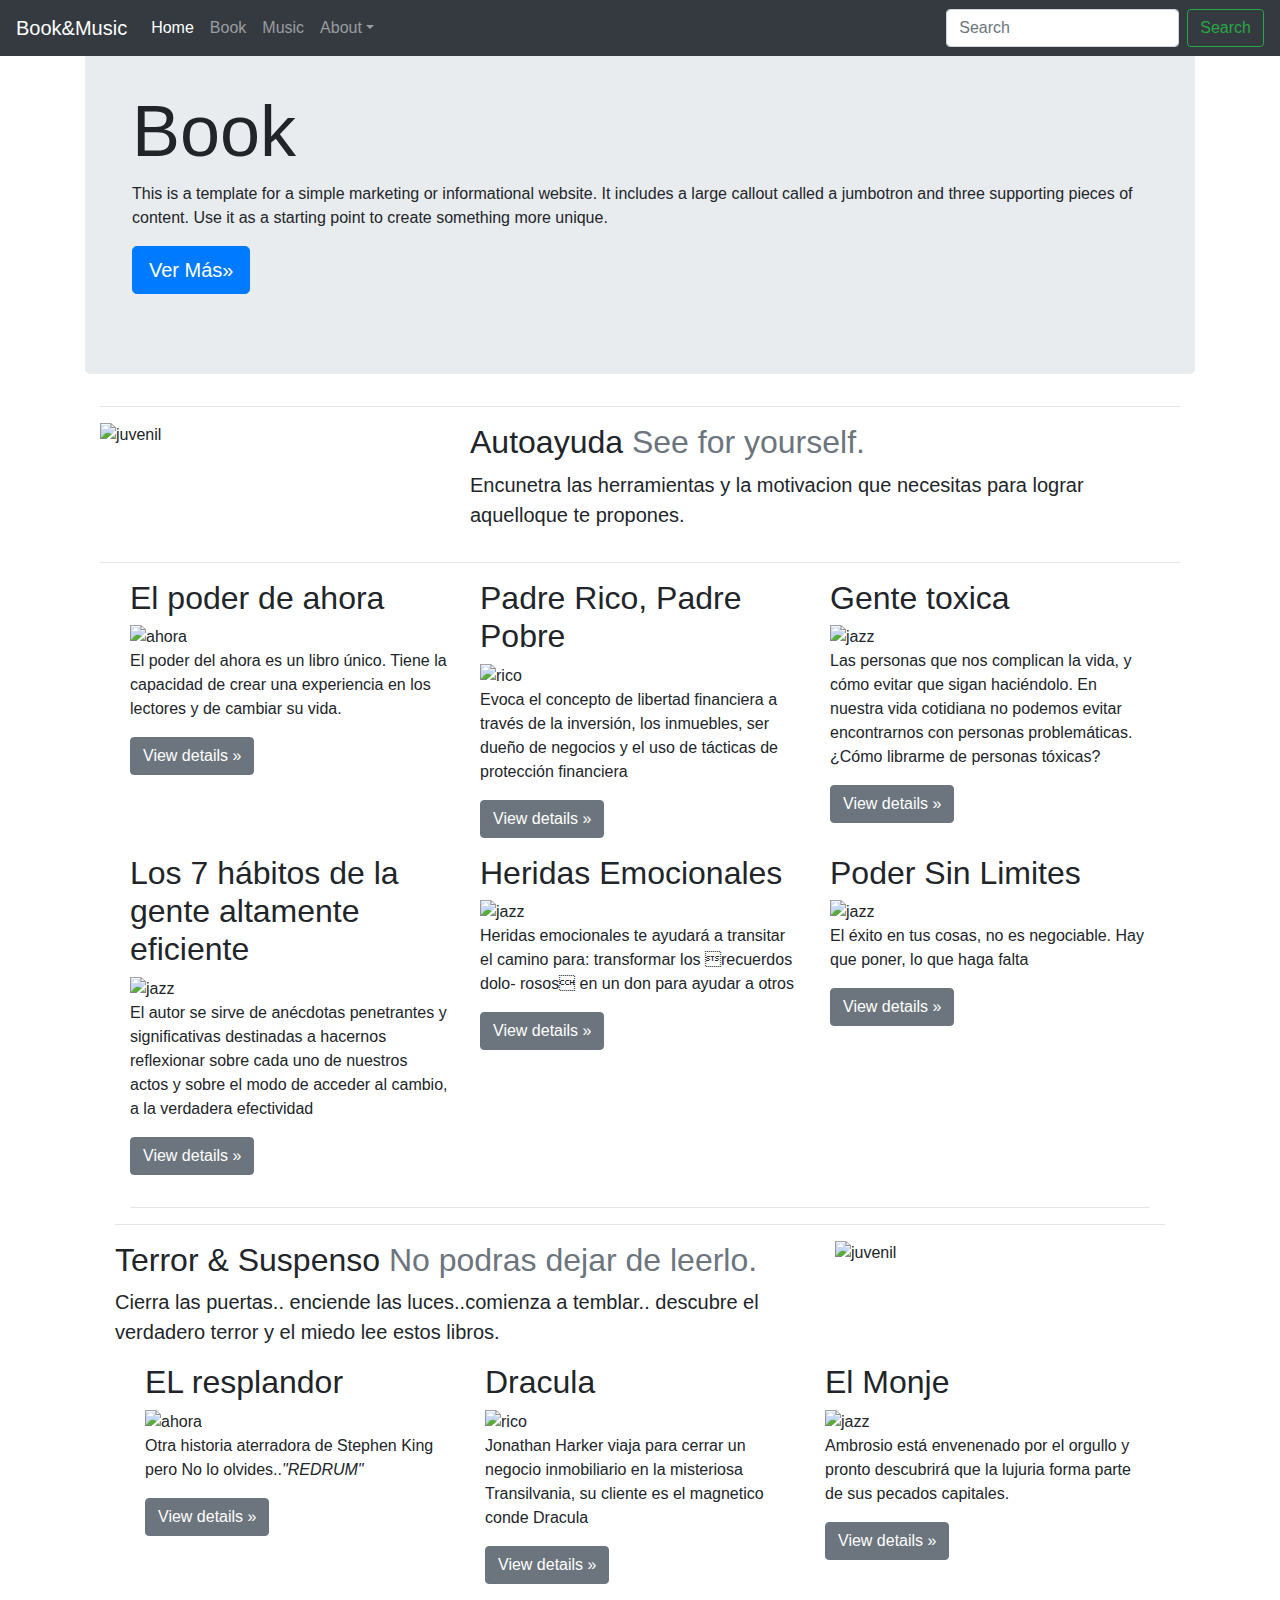
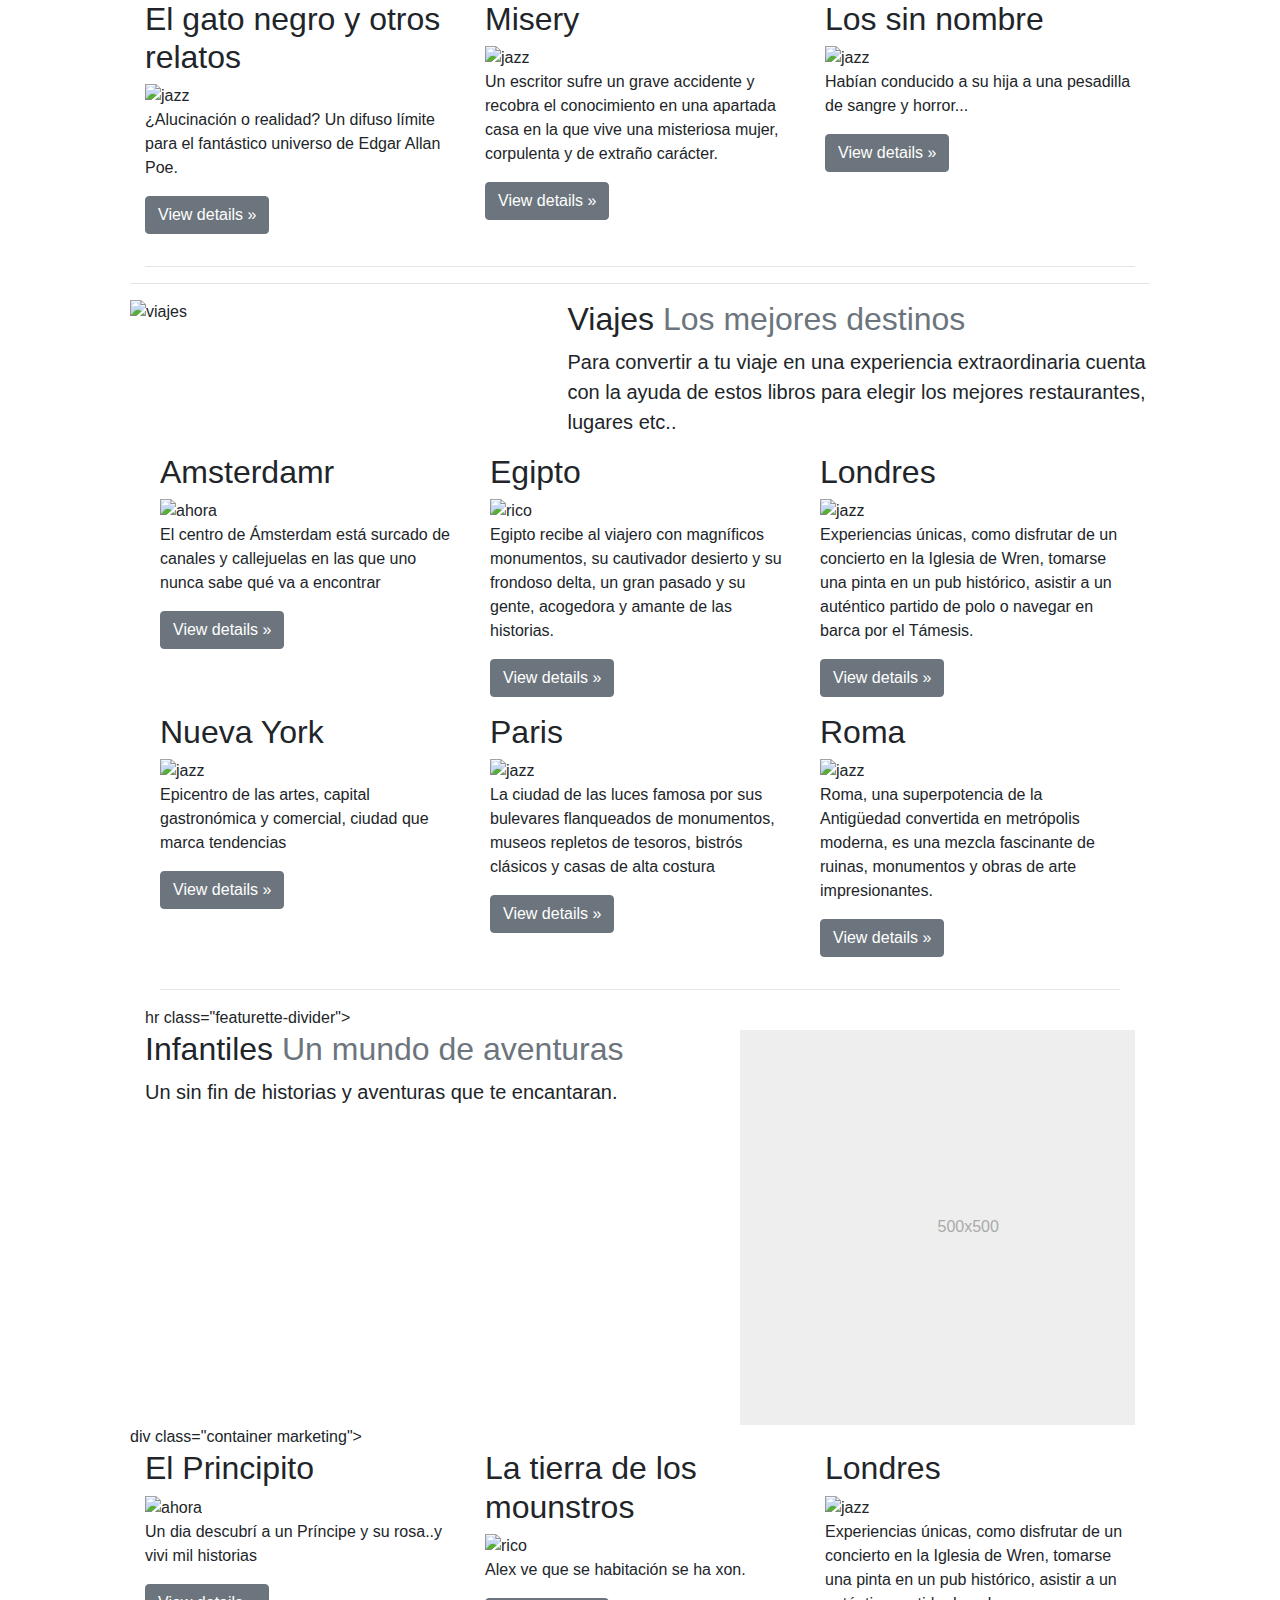
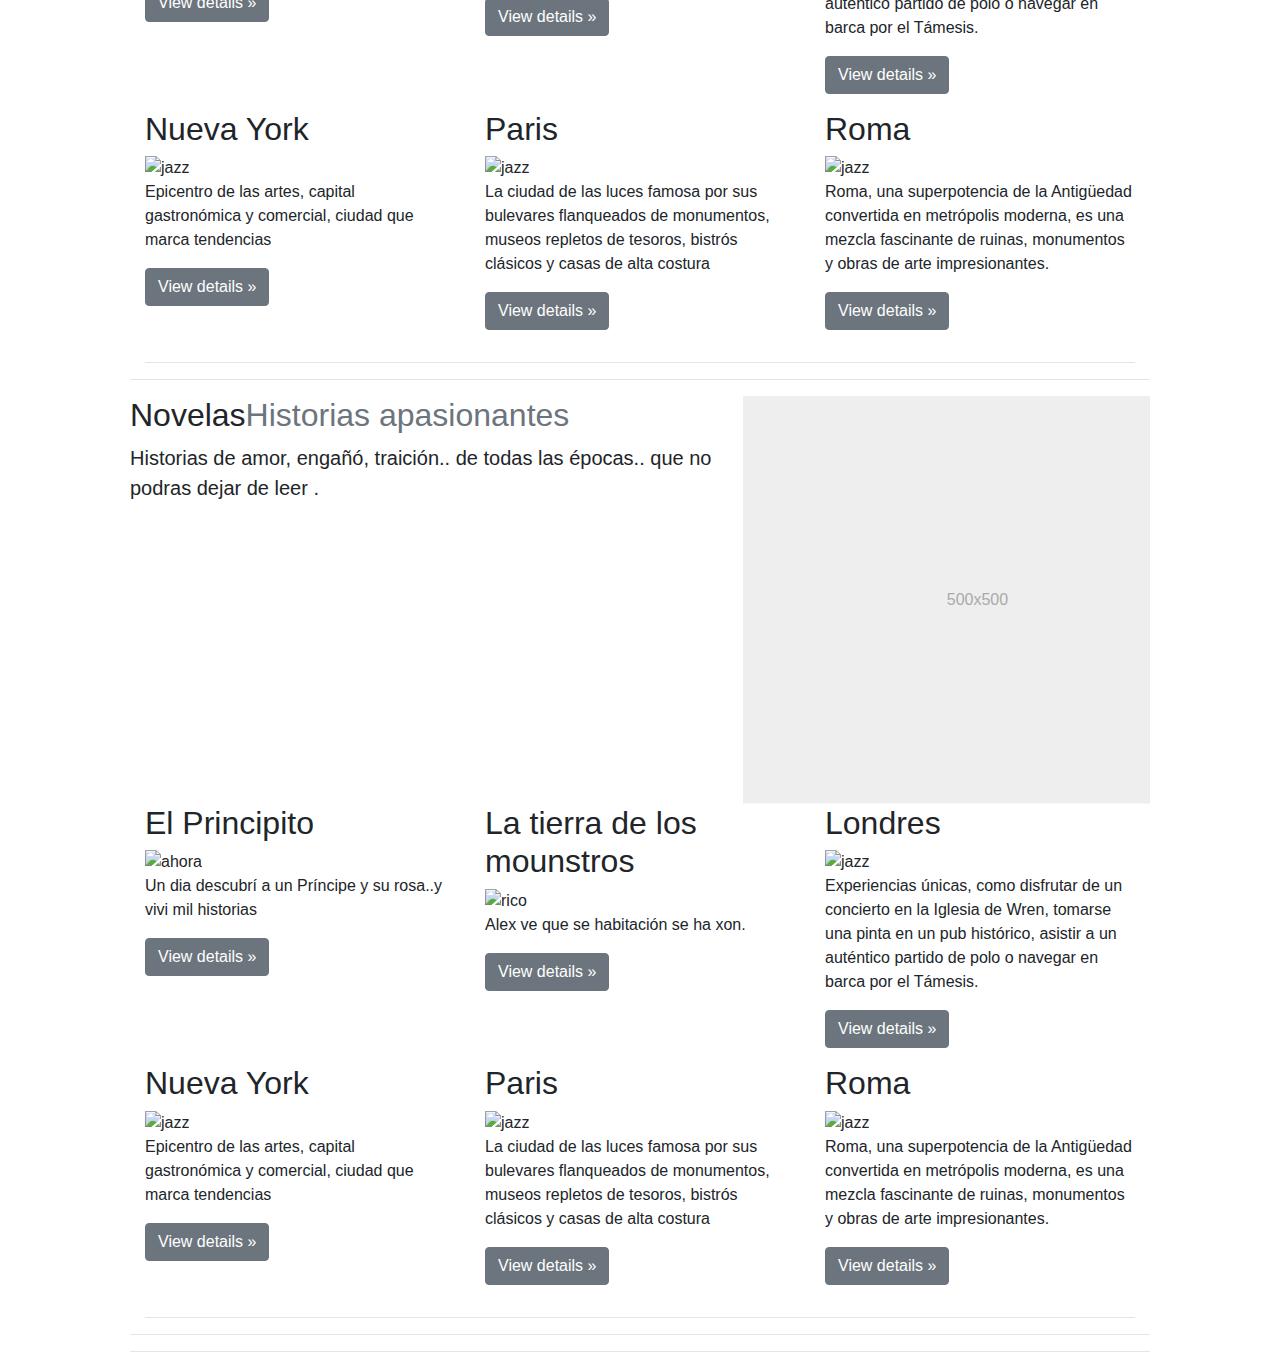
==== book.html @ 394518aa "Update book.html" ====
<<!DOCTYPE html>
<html lang="en" dir="ltr">
  <head>
    <meta charset="utf-8">

    <meta name="viewport" content="width=device-width, user-scalable=no">
    <link rel="stylesheet" href="https://stackpath.bootstrapcdn.com/bootstrap/4.3.1/css/bootstrap.min.css" integrity="sha384-ggOyR0iXCbMQv3Xipma34MD+dH/1fQ784/j6cY/iJTQUOhcWr7x9JvoRxT2MZw1T" crossorigin="anonymous">
    <script src="https://stackpath.bootstrapcdn.com/bootstrap/4.3.1/js/bootstrap.min.js" integrity="sha384-JjSmVgyd0p3pXB1rRibZUAYoIIy6OrQ6VrjIEaFf/nJGzIxFDsf4x0xIM+B07jRM" crossorigin="anonymous"></script>
    <link rel="stylesheet" href="./css/book.css">
    <title></title>
  </head>
  <body>
    <header>




            <nav class="navbar navbar-expand-md navbar-dark fixed-top bg-dark">
        <a class="navbar-brand" href="#">Book&Music</a>
        <button class="navbar-toggler" type="button" data-toggle="collapse" data-target="#navbarsExampleDefault" aria-controls="navbarsExampleDefault" aria-expanded="false" aria-label="Toggle navigation">
          <span class="navbar-toggler-icon"></span>
        </button>

              <div class="collapse navbar-collapse" id="navbarsExampleDefault">
                <ul class="navbar-nav mr-auto">
                  <li class="nav-item active">
                    <a class="nav-link" href="#">Home <span class="sr-only">(current)</span></a>
                  </li>
                  <li class="nav-item">
                    <a class="nav-link" href="book.html">Book</a>
                  </li>
                  <li class="nav-item">
                    <a class="nav-link " href="music.html">Music</a>
                  </li>
                  <li class="nav-item dropdown">
                    <a class="nav-link dropdown-toggle" href="#" id="dropdown01" data-toggle="dropdown" aria-haspopup="true" aria-expanded="false">About</a>
                    <div class="dropdown-menu" aria-labelledby="dropdown01">
                      <a class="dropdown-item" href="#">Contacto</a>
                      <a class="dropdown-item" href="#">Preguntas Fecuentes</a>
                      <a class="dropdown-item" href="#">Something else here</a>
                    </div>
                  </li>
                </ul>
                <form class="form-inline my-2 my-lg-0">
                  <input class="form-control mr-sm-2" type="text" placeholder="Search" aria-label="Search">
                  <button class="btn btn-outline-success my-2 my-sm-0" type="submit">Search</button>
                </form>
              </div>
      </nav>

    </header>
    <div class="container marketing">
      <div class="jumbotron">
        <div class="container">
          <h1 class="display-3">Book</h1>
          <p>This is a template for a simple marketing or informational website. It includes a large callout called a jumbotron and three supporting pieces of content. Use it as a starting point to create something more unique.</p>
          <p><a class="btn btn-primary btn-lg" href="#" role="button">Ver Más»</a></p>
        </div>
      </div>
    <div class="container">


    <hr class="featurette-divider">

    <div class="row featurette">
      <div class="col-md-8 order-md-2">
        <h2 class="featurette-heading">Autoayuda <span class="text-muted">See for yourself.</span></h2>
        <p class="lead">Encunetra las herramientas y la motivacion que necesitas para lograr aquelloque te propones.</p>
      </div>
      <div class="col-md-4 order-md-1">
        <img class="categorias"src="./imagenes/categorias/fondojuvenil1.jpg" alt="juvenil">
      </div>
    </div>


    <hr class="featurette-divider">

  <div class="container marketing">

    <div class="container">
        <!--  row of columns -->
        <div class="row">
          <div class="col-xs-12 col-sm-6 col-md-4">
            <h2>El poder de ahora</h2>
            <img class="circulo" src="./imagenes/autoayuda/ahora.jpg" alt="ahora">
            <p>El poder del ahora es un libro único. Tiene la capacidad de crear una experiencia en los lectores y de cambiar su vida.</p>
            <p><a class="btn btn-secondary" href="#" role="button">View details »</a></p>
          </div>


          <div class="col-xs-12 col-sm-6 col-md-4">
            <h2>Padre Rico, Padre Pobre</h2>
            <img class="circulo" src="./imagenes/autoayuda/rico.jpg" alt="rico">
              <p>Evoca el concepto de libertad financiera a través de la inversión, los inmuebles, ser dueño de negocios y el uso de tácticas de protección financiera</p>

            <p><a class="btn btn-secondary" href="#" role="button">View details »</a></p>
          </div>


          <div class="col-xs-12 col-sm-6 col-md-4">
            <h2>Gente toxica</h2>
            <img class="circulo" src="./imagenes/autoayuda/toxico.png" alt="jazz">
                  <p>Las personas que nos complican la vida, y cómo evitar que sigan haciéndolo.  En nuestra vida cotidiana no podemos evitar encontrarnos con personas problemáticas.¿Cómo librarme de personas tóxicas?</p>
                    <p><a class="btn btn-secondary" href="#" role="button">View details »</a></p>
          </div>
          <div class="col-xs-12 col-sm-6 col-md-4">
                <h2>Los 7 hábitos de la gente altamente eficiente</h2>
                <img class="circulo" src="./imagenes/autoayuda/siete.jpg" alt="jazz">
                <p>El autor se sirve de anécdotas penetrantes y significativas destinadas a hacernos reflexionar sobre cada uno de nuestros actos y sobre el modo de acceder al cambio, a la verdadera efectividad </p>
                <p><a class="btn btn-secondary" href="#" role="button">View details »</a></p>
          </div>

          <div class="col-xs-12 col-sm-6 col-md-4">
              <h2>Heridas Emocionales</h2>
              <img class="circulo" src="./imagenes/autoayuda/heridas.jpg" alt="jazz">

              <p>Heridas emocionales te ayudará a transitar el camino para: transformar los recuerdos dolo- rosos en un don para ayudar a otros</p>
                <p><a class="btn btn-secondary" href="#" role="button">View details »</a></p>
          </div>
          <div class="col-xs-12 col-sm-6 col-md-4">
              <h2>Poder Sin Limites</h2>
              <img class="circulo" src="./imagenes/autoayuda/limites.jpg" alt="jazz">
              <p>El éxito en tus cosas, no es negociable. Hay que poner, lo que haga falta</p>
              <p><a class="btn btn-secondary" href="#" role="button">View details »</a></p>
          </div>


        </div>

        <hr>

      </div>

      <!-- START THE FEATURETTES -->

      <hr class="featurette-divider">

      <div class="row featurette">
        <div class="col-md-8" >
          <h2 class="featurette-heading">Terror & Suspenso <span class="text-muted">No podras dejar de leerlo.</span></h2>
          <p class="lead">Cierra las puertas.. enciende las luces..comienza a temblar.. descubre el verdadero terror y el miedo lee estos libros.</p>
        </div>
        <div class="col-md-4 ">
          <img class="categorias"src="./imagenes/categorias/fondosuspenso.jpg" alt="juvenil">
        </div>
      </div>
      <div class="container marketing">

        <div class="container">
            <!--  row of columns -->
            <div class="row">
              <div class="col-xs-12 col-sm-6 col-md-4">
                <h2>EL resplandor</h2>
                <img class="circulo" src="./imagenes/terror/resplandor.jpg" alt="ahora">
                <p>Otra historia aterradora de Stephen King pero No lo olvides..<i>"REDRUM"</i></p>
                <p><a class="btn btn-secondary" href="#" role="button">View details »</a></p>
              </div>


              <div class="col-xs-12 col-sm-6 col-md-4">
                <h2>Dracula</h2>
                <img class="circulo" src="./imagenes/terror/dracula.jpg" alt="rico">
                <p>Jonathan Harker viaja para cerrar un negocio inmobiliario en la misteriosa Transilvania, su cliente es el magnetico conde Dracula</p>
                <p><a class="btn btn-secondary" href="#" role="button">View details »</a></p>
              </div>


              <div class="col-xs-12 col-sm-6 col-md-4">
                <h2>El Monje</h2>
                <img class="circulo" src="./imagenes/terror/monje.jpg" alt="jazz">
                      <p>Ambrosio está envenenado por el orgullo y pronto descubrirá que la lujuria forma parte de sus pecados capitales. </p>
                        <p><a class="btn btn-secondary" href="#" role="button">View details »</a></p>
              </div>
              <div class="col-xs-12 col-sm-6 col-md-4">
                    <h2>El gato negro y otros relatos</h2>
                    <img class="circulo" src="./imagenes/terror/gato.jpg" alt="jazz">
                    <p>¿Alucinación o realidad? Un difuso límite para el fantástico universo de Edgar Allan Poe.</p>
                    <p><a class="btn btn-secondary" href="#" role="button">View details »</a></p>
              </div>

              <div class="col-xs-12 col-sm-6 col-md-4">
                  <h2>Misery</h2>
                  <img class="circulo" src="./imagenes/terror/misery.jpg" alt="jazz">

                  <p>Un escritor sufre un grave accidente y recobra el conocimiento en una apartada casa en la que vive una misteriosa mujer, corpulenta y de extraño carácter. </p>
                  <p><a class="btn btn-secondary" href="#" role="button">View details »</a></p>
              </div>


              <div class="col-xs-12 col-sm-6 col-md-4">
                  <h2>Los sin nombre</h2>
                  <img class="circulo" src="./imagenes/terror/nombre.jpg" alt="jazz">
                  <p>Habían conducido a su hija a una pesadilla de sangre y horror... </p>
                  <p><a class="btn btn-secondary" href="#" role="button">View details »</a></p>
              </div>


            </div>

            <hr>

          </div>

      <hr class="featurette-divider">

      <div class="row featurette">
        <div class="col-md-7 order-md-2">
          <h2 class="featurette-heading">Viajes <span class="text-muted">Los mejores destinos</span></h2>
          <p class="lead">Para convertir a tu viaje en una experiencia extraordinaria cuenta con la ayuda de estos libros para elegir los mejores restaurantes, lugares etc..</p>
        </div>
            <div class="col-md-5 order-md-1">
                <img class="categorias"src="./imagenes/categorias/fondoviajes.jpg" alt="viajes">
            </div>
      </div>
      <div class="container marketing">

        <div class="container">
            <!--  row of columns -->
            <div class="row">
              <div class="col-xs-12 col-sm-6 col-md-4">
                <h2>Amsterdamr</h2>
                <img class="circulo" src="./imagenes/viajes/amsterdam.jpg" alt="ahora">
                <p>El centro de Ámsterdam está surcado de canales y callejuelas en las que uno nunca sabe qué va a encontrar</p>
                <p><a class="btn btn-secondary" href="#" role="button">View details »</a></p>
              </div>


              <div class="col-xs-12 col-sm-6 col-md-4">
                <h2>Egipto</h2>
                <img class="circulo" src="./imagenes/viajes/egipto.jpg" alt="rico">
                <p>Egipto recibe al viajero con magníficos monumentos, su cautivador desierto y su frondoso delta, un gran pasado y su gente, acogedora y amante de las historias.</p>
                <p><a class="btn btn-secondary" href="#" role="button">View details »</a></p>
              </div>


              <div class="col-xs-12 col-sm-6 col-md-4">
                <h2>Londres</h2>
                <img class="circulo" src="./imagenes/viajes/londres.jpg" alt="jazz">
                      <p>Experiencias únicas, como disfrutar de un concierto en la Iglesia de Wren, tomarse una pinta en un pub histórico, asistir a un auténtico partido de polo o navegar en barca por el Támesis.</p>
                      <p><a class="btn btn-secondary" href="#" role="button">View details »</a></p>
              </div>
              <div class="col-xs-12 col-sm-6 col-md-4">
                    <h2>Nueva York</h2>
                    <img class="circulo" src="./imagenes/viajes/nueva.jpg" alt="jazz">
                    <p>Epicentro de las artes, capital gastronómica y comercial, ciudad que marca tendencias</p>
                    <p><a class="btn btn-secondary" href="#" role="button">View details »</a></p>
              </div>

              <div class="col-xs-12 col-sm-6 col-md-4">
                  <h2>Paris</h2>
                  <img class="circulo" src="./imagenes/viajes/paris.jpg" alt="jazz">

                  <p>La ciudad de las luces famosa por sus bulevares flanqueados de monumentos, museos repletos de tesoros, bistrós clásicos y casas de alta costura</p>
                  <p><a class="btn btn-secondary" href="#" role="button">View details »</a></p>
              </div>


              <div class="col-xs-12 col-sm-6 col-md-4">
                  <h2>Roma</h2>
                  <img class="circulo" src="./imagenes/viajes/roma.jpg" alt="jazz">
                  <p>Roma, una superpotencia de la Antigüedad convertida en metrópolis moderna, es una mezcla fascinante de ruinas, monumentos y obras de arte impresionantes.</p>
                  <p><a class="btn btn-secondary" href="#" role="button">View details »</a></p>
              </div>


            </div>

            <hr>

          </div>
      hr class="featurette-divider">

      <div< class="row featurette">
        <div class="col-md-7">
          <h2 class="featurette-heading">Infantiles <span class="text-muted">Un mundo de aventuras</span></h2>
          <p class="lead">Un sin fin de historias y aventuras que te encantaran.</p>
        </div>
        <div class="col-md-5">
          <svg class="bd-placeholder-img bd-placeholder-img-lg featurette-image img-fluid mx-auto" width="500" height="500" xmlns="http://www.w3.org/2000/svg" preserveAspectRatio="xMidYMid slice" focusable="false" role="img" aria-label="Placeholder: 500x500"><title>Placeholder</title><rect width="100%" height="100%" fill="#eee"></rect><text x="50%" y="50%" fill="#aaa" dy=".3em">500x500</text></svg>
        </div>
      </div>

div class="container marketing">

        <div class="container">
            <!--  row of columns -->
            <div class="row">
              <div class="col-xs-12 col-sm-6 col-md-4">
                <h2>El Principito</h2>
                <img class="circulo" src="./imagenes/infantil/principito.jpg" alt="ahora">
                <p>Un dia descubrí a un Príncipe y su rosa..y vivi mil historias</p>
                <p><a class="btn btn-secondary" href="#" role="button">View details »</a></p>
              </div>


              <div class="col-xs-12 col-sm-6 col-md-4">
                <h2>La tierra de los mounstros</h2>
                <img class="circulo" src="./imagenes/infantil/mounstros.jpg" alt="rico">
                <p>Alex ve que se habitación se ha xon.</p>
                <p><a class="btn btn-secondary" href="#" role="button">View details »</a></p>
              </div>


              <div class="col-xs-12 col-sm-6 col-md-4">
                <h2>Londres</h2>
                <img class="circulo" src="./imagenes/viajes/londres.jpg" alt="jazz">
                      <p>Experiencias únicas, como disfrutar de un concierto en la Iglesia de Wren, tomarse una pinta en un pub histórico, asistir a un auténtico partido de polo o navegar en barca por el Támesis.</p>
                      <p><a class="btn btn-secondary" href="#" role="button">View details »</a></p>
              </div>
              <div class="col-xs-12 col-sm-6 col-md-4">
                    <h2>Nueva York</h2>
                    <img class="circulo" src="./imagenes/viajes/nueva.jpg" alt="jazz">
                    <p>Epicentro de las artes, capital gastronómica y comercial, ciudad que marca tendencias</p>
                    <p><a class="btn btn-secondary" href="#" role="button">View details »</a></p>
              </div>

              <div class="col-xs-12 col-sm-6 col-md-4">
                  <h2>Paris</h2>
                  <img class="circulo" src="./imagenes/viajes/paris.jpg" alt="jazz">

                  <p>La ciudad de las luces famosa por sus bulevares flanqueados de monumentos, museos repletos de tesoros, bistrós clásicos y casas de alta costura</p>
                  <p><a class="btn btn-secondary" href="#" role="button">View details »</a></p>
              </div>


              <div class="col-xs-12 col-sm-6 col-md-4">
                  <h2>Roma</h2>
                  <img class="circulo" src="./imagenes/viajes/roma.jpg" alt="jazz">
                  <p>Roma, una superpotencia de la Antigüedad convertida en metrópolis moderna, es una mezcla fascinante de ruinas, monumentos y obras de arte impresionantes.</p>
                  <p><a class="btn btn-secondary" href="#" role="button">View details »</a></p>
              </div>


            </div>

            <hr>

          </div>
<hr class="featurette-divider">

      <div< class="row featurette">
        <div class="col-md-7">
          <h2 class="featurette-heading">Novelas<span class="text-muted">Historias apasionantes</span></h2>
          <p class="lead">Historias de amor, engañó, traición.. de todas las épocas..  que no podras dejar de leer .</p>
        </div>
        <div class="col-md-5">
          <svg class="bd-placeholder-img bd-placeholder-img-lg featurette-image img-fluid mx-auto" width="500" height="500" xmlns="http://www.w3.org/2000/svg" preserveAspectRatio="xMidYMid slice" focusable="false" role="img" aria-label="Placeholder: 500x500"><title>Placeholder</title><rect width="100%" height="100%" fill="#eee"></rect><text x="50%" y="50%" fill="#aaa" dy=".3em">500x500</text></svg>
        </div>
      </div>

<div class="container marketing">

        <div class="container">
            <!--  row of columns -->
            <div class="row">
              <div class="col-xs-12 col-sm-6 col-md-4">
                <h2>El Principito</h2>
                <img class="circulo" src="./imagenes/infantil/principito.jpg" alt="ahora">
                <p>Un dia descubrí a un Príncipe y su rosa..y vivi mil historias</p>
                <p><a class="btn btn-secondary" href="#" role="button">View details »</a></p>
              </div>


              <div class="col-xs-12 col-sm-6 col-md-4">
                <h2>La tierra de los mounstros</h2>
                <img class="circulo" src="./imagenes/infantil/mounstros.jpg" alt="rico">
                <p>Alex ve que se habitación se ha xon.</p>
                <p><a class="btn btn-secondary" href="#" role="button">View details »</a></p>
              </div>


              <div class="col-xs-12 col-sm-6 col-md-4">
                <h2>Londres</h2>
                <img class="circulo" src="./imagenes/viajes/londres.jpg" alt="jazz">
                      <p>Experiencias únicas, como disfrutar de un concierto en la Iglesia de Wren, tomarse una pinta en un pub histórico, asistir a un auténtico partido de polo o navegar en barca por el Támesis.</p>
                      <p><a class="btn btn-secondary" href="#" role="button">View details »</a></p>
              </div>
              <div class="col-xs-12 col-sm-6 col-md-4">
                    <h2>Nueva York</h2>
                    <img class="circulo" src="./imagenes/viajes/nueva.jpg" alt="jazz">
                    <p>Epicentro de las artes, capital gastronómica y comercial, ciudad que marca tendencias</p>
                    <p><a class="btn btn-secondary" href="#" role="button">View details »</a></p>
              </div>

              <div class="col-xs-12 col-sm-6 col-md-4">
                  <h2>Paris</h2>
                  <img class="circulo" src="./imagenes/viajes/paris.jpg" alt="jazz">

                  <p>La ciudad de las luces famosa por sus bulevares flanqueados de monumentos, museos repletos de tesoros, bistrós clásicos y casas de alta costura</p>
                  <p><a class="btn btn-secondary" href="#" role="button">View details »</a></p>
              </div>


              <div class="col-xs-12 col-sm-6 col-md-4">
                  <h2>Roma</h2>
                  <img class="circulo" src="./imagenes/viajes/roma.jpg" alt="jazz">
                  <p>Roma, una superpotencia de la Antigüedad convertida en metrópolis moderna, es una mezcla fascinante de ruinas, monumentos y obras de arte impresionantes.</p>
                  <p><a class="btn btn-secondary" href="#" role="button">View details »</a></p>
              </div>


            </div>

            <hr>

          </div>
      <hr class="featurette-divider">

      <hr class="featurette-divider">

      <!-- /END THE FEATURETTES -->

    </div>
    <script src="https://code.jquery.com/jquery-3.3.1.slim.min.js" integrity="sha384-q8i/X+965DzO0rT7abK41JStQIAqVgRVzpbzo5smXKp4YfRvH+8abtTE1Pi6jizo" crossorigin="anonymous"></script>
    <script src="https://cdnjs.cloudflare.com/ajax/libs/popper.js/1.14.7/umd/popper.min.js" integrity="sha384-UO2eT0CpHqdSJQ6hJty5KVphtPhzWj9WO1clHTMGa3JDZwrnQq4sF86dIHNDz0W1" crossorigin="anonymous"></script>
  </body>
</html>
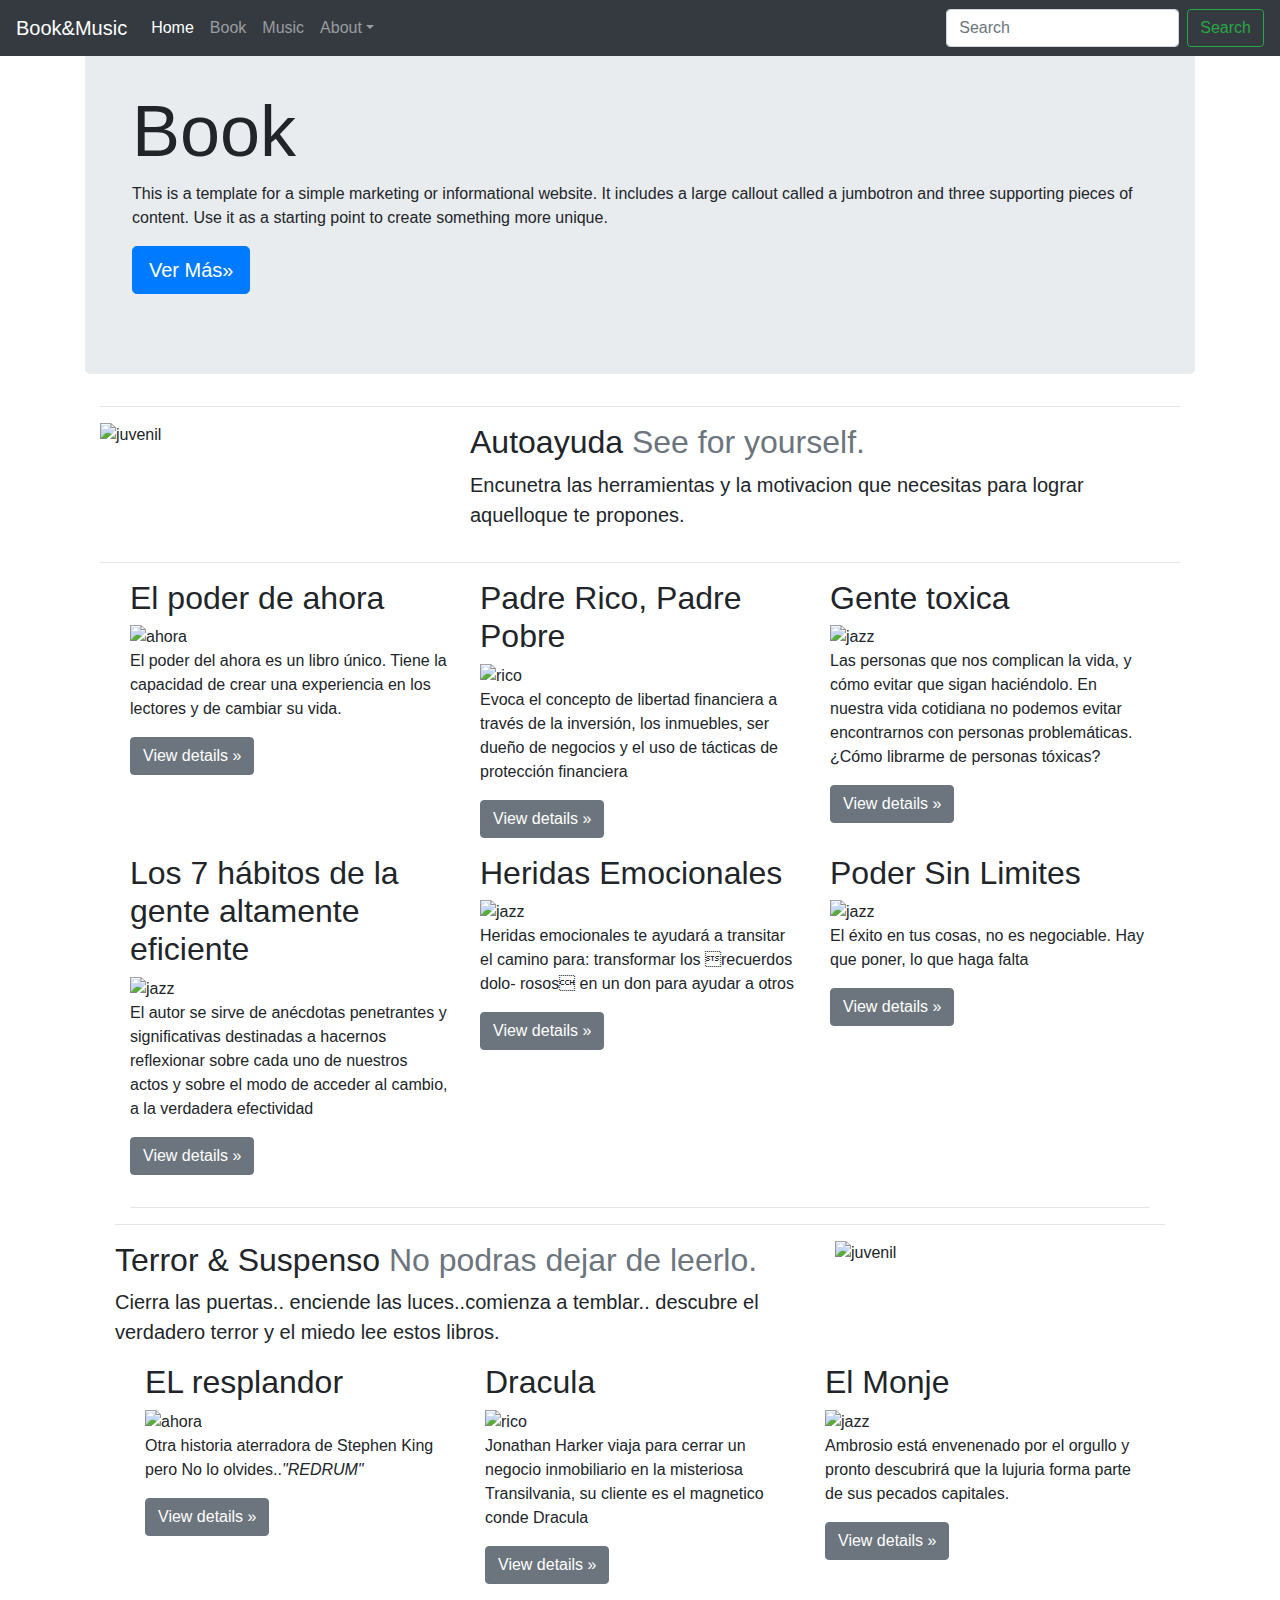
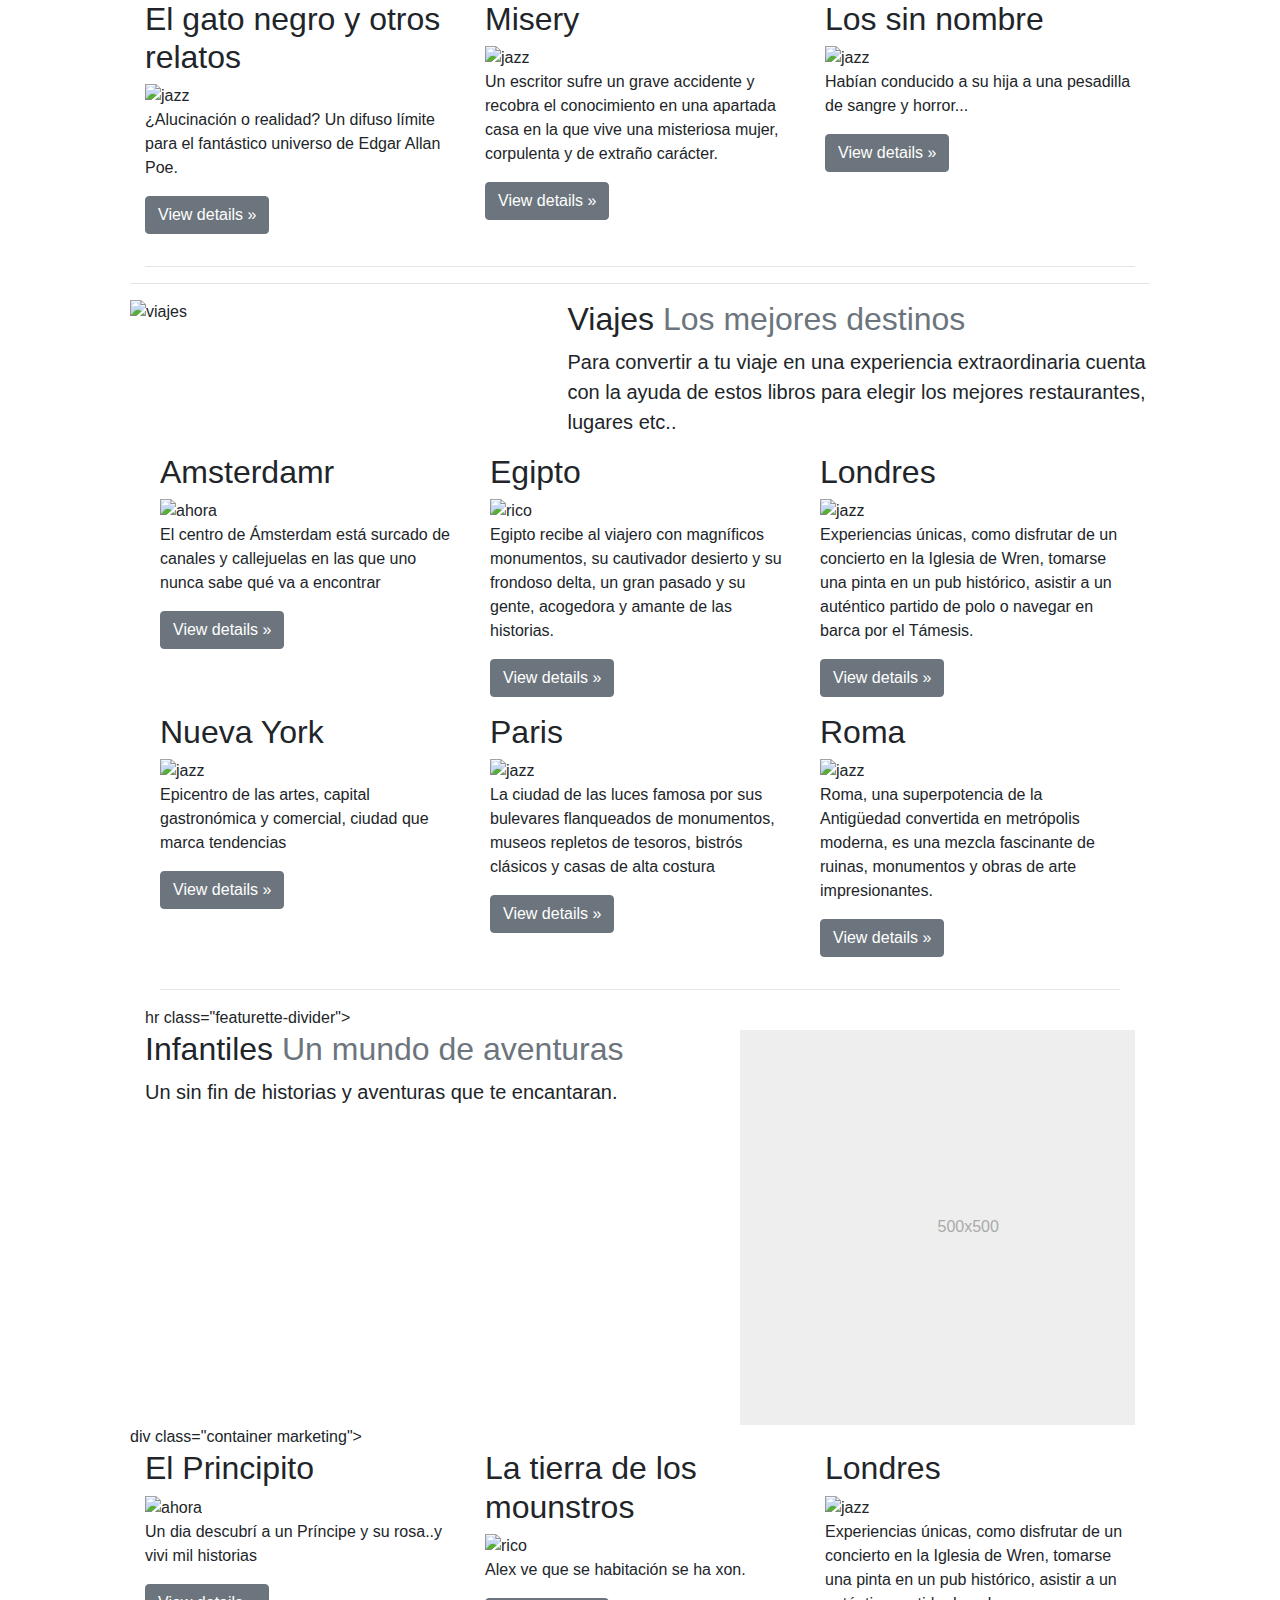
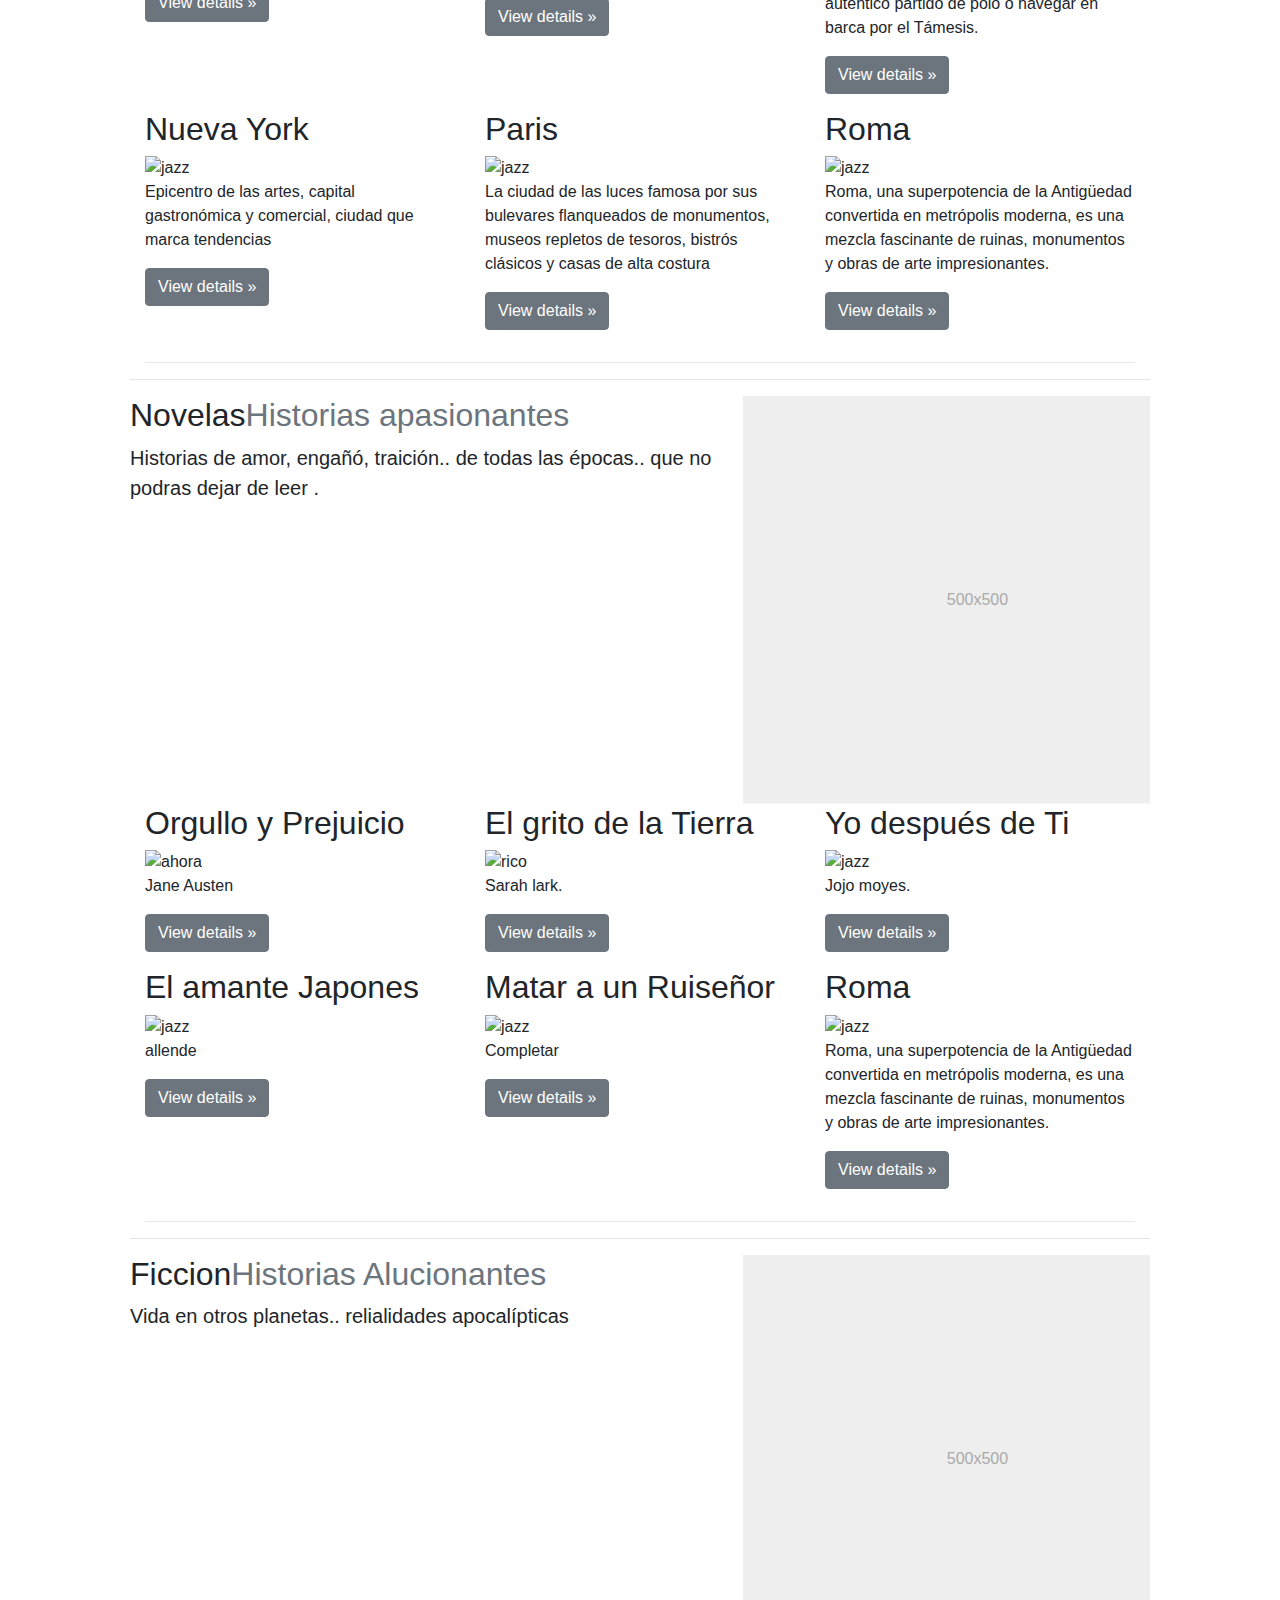
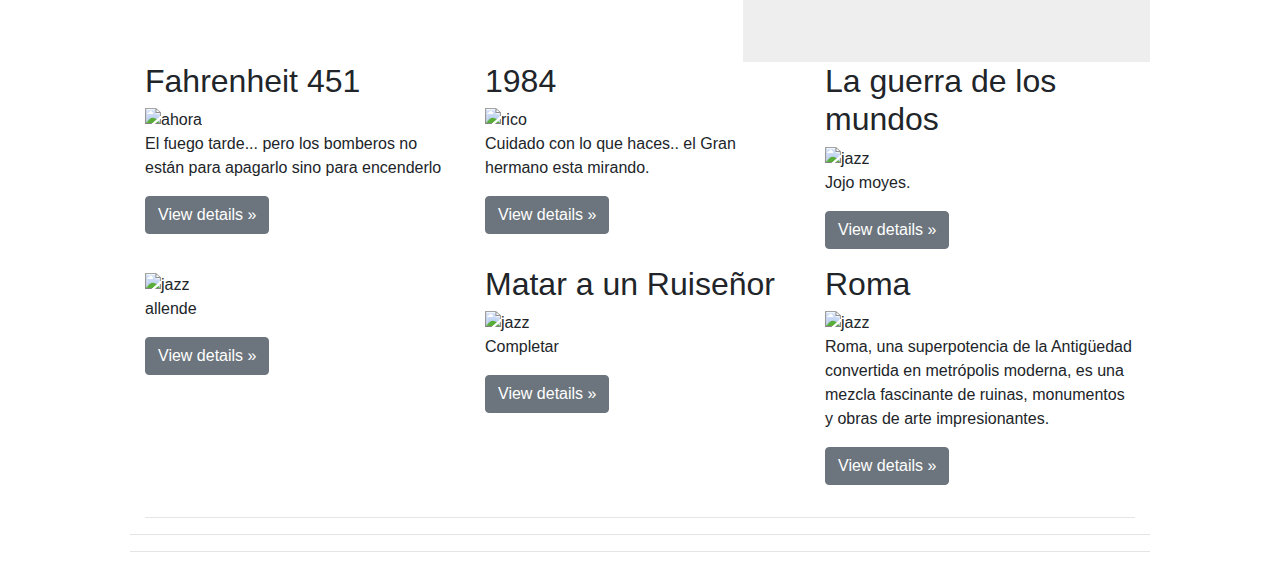
==== commit e7eb76cc: "Update book.html" ====
--- a/book.html
+++ b/book.html
@@ -354,39 +354,39 @@
             <!--  row of columns -->
             <div class="row">
               <div class="col-xs-12 col-sm-6 col-md-4">
-                <h2>El Principito</h2>
-                <img class="circulo" src="./imagenes/infantil/principito.jpg" alt="ahora">
-                <p>Un dia descubrí a un Príncipe y su rosa..y vivi mil historias</p>
-                <p><a class="btn btn-secondary" href="#" role="button">View details »</a></p>
-              </div>
-
-
-              <div class="col-xs-12 col-sm-6 col-md-4">
-                <h2>La tierra de los mounstros</h2>
-                <img class="circulo" src="./imagenes/infantil/mounstros.jpg" alt="rico">
-                <p>Alex ve que se habitación se ha xon.</p>
-                <p><a class="btn btn-secondary" href="#" role="button">View details »</a></p>
-              </div>
-
-
-              <div class="col-xs-12 col-sm-6 col-md-4">
-                <h2>Londres</h2>
-                <img class="circulo" src="./imagenes/viajes/londres.jpg" alt="jazz">
-                      <p>Experiencias únicas, como disfrutar de un concierto en la Iglesia de Wren, tomarse una pinta en un pub histórico, asistir a un auténtico partido de polo o navegar en barca por el Támesis.</p>
+                <h2>Orgullo y Prejuicio </h2>
+                <img class="circulo" src="./imagenes/novelas/orgullo .jpg" alt="ahora">
+                <p> Jane Austen</p>
+                <p><a class="btn btn-secondary" href="#" role="button">View details »</a></p>
+              </div>
+
+
+              <div class="col-xs-12 col-sm-6 col-md-4">
+                <h2> El grito de la Tierra</h2>
+                <img class="circulo" src="./imagenes/novelas/grito.jpg" alt="rico">
+                <p>Sarah lark.</p>
+                <p><a class="btn btn-secondary" href="#" role="button">View details »</a></p>
+              </div>
+
+
+              <div class="col-xs-12 col-sm-6 col-md-4">
+                <h2>Yo después de Ti </h2>
+                <img class="circulo" src="./imagenes/novelas/londres.jpg" alt="jazz">
+                      <p> Jojo moyes.</p>
                       <p><a class="btn btn-secondary" href="#" role="button">View details »</a></p>
               </div>
               <div class="col-xs-12 col-sm-6 col-md-4">
-                    <h2>Nueva York</h2>
-                    <img class="circulo" src="./imagenes/viajes/nueva.jpg" alt="jazz">
-                    <p>Epicentro de las artes, capital gastronómica y comercial, ciudad que marca tendencias</p>
-                    <p><a class="btn btn-secondary" href="#" role="button">View details »</a></p>
-              </div>
-
-              <div class="col-xs-12 col-sm-6 col-md-4">
-                  <h2>Paris</h2>
-                  <img class="circulo" src="./imagenes/viajes/paris.jpg" alt="jazz">
-
-                  <p>La ciudad de las luces famosa por sus bulevares flanqueados de monumentos, museos repletos de tesoros, bistrós clásicos y casas de alta costura</p>
+                    <h2>El amante Japones</h2>
+                    <img class="circulo" src="./imagenes/novelas/amante.jpg" alt="jazz">
+                    <p>allende</p>
+                    <p><a class="btn btn-secondary" href="#" role="button">View details »</a></p>
+              </div>
+
+              <div class="col-xs-12 col-sm-6 col-md-4">
+                  <h2>Matar a un Ruiseñor</h2>
+                  <img class="circulo" src="./imagenes/novelas/matar.jpg" alt="jazz">
+
+                  <p>Completar </p>
                   <p><a class="btn btn-secondary" href="#" role="button">View details »</a></p>
               </div>
 
@@ -404,6 +404,77 @@
             <hr>
 
           </div>
+
+<hr class="featurette-divider">
+
+      <div< class="row featurette">
+        <div class="col-md-7">
+          <h2 class="featurette-heading">Ficcion<span class="text-muted">Historias Alucionantes</span></h2>
+          <p class="lead"> Vida en otros planetas.. relialidades apocalípticas </p>
+        </div>
+        <div class="col-md-5">
+          <svg class="bd-placeholder-img bd-placeholder-img-lg featurette-image img-fluid mx-auto" width="500" height="500" xmlns="http://www.w3.org/2000/svg" preserveAspectRatio="xMidYMid slice" focusable="false" role="img" aria-label="Placeholder: 500x500"><title>Placeholder</title><rect width="100%" height="100%" fill="#eee"></rect><text x="50%" y="50%" fill="#aaa" dy=".3em">500x500</text></svg>
+        </div>
+      </div>
+
+<div class="container marketing">
+
+        <div class="container">
+            <!--  row of columns -->
+            <div class="row">
+              <div class="col-xs-12 col-sm-6 col-md-4">
+                <h2>Fahrenheit 451 </h2>
+                <img class="circulo" src="./imagenes/ficcion/451.jpg" alt="ahora">
+                <p> El fuego tarde... pero los bomberos no están para apagarlo sino para encenderlo</p>
+                <p><a class="btn btn-secondary" href="#" role="button">View details »</a></p>
+              </div>
+
+
+              <div class="col-xs-12 col-sm-6 col-md-4">
+                <h2> 1984</h2>
+                <img class="circulo" src="./imagenes/novelas/grito.jpg" alt="rico">
+                <p>Cuidado con lo que haces.. el Gran hermano esta mirando.</p>
+                <p><a class="btn btn-secondary" href="#" role="button">View details »</a></p>
+              </div>
+
+
+              <div class="col-xs-12 col-sm-6 col-md-4">
+                <h2>La guerra de los mundos</h2>
+                <img class="circulo" src="./imagenes/ficcion/guerra.jpg" alt="jazz">
+                      <p> Jojo moyes.</p>
+                      <p><a class="btn btn-secondary" href="#" role="button">View details »</a></p>
+              </div>
+              <div class="col-xs-12 col-sm-6 col-md-4">
+                    <h2></h2>
+                    <img class="circulo" src="./imagenes/novelas/amante.jpg" alt="jazz">
+                    <p>allende</p>
+                    <p><a class="btn btn-secondary" href="#" role="button">View details »</a></p>
+              </div>
+
+              <div class="col-xs-12 col-sm-6 col-md-4">
+                  <h2>Matar a un Ruiseñor</h2>
+                  <img class="circulo" src="./imagenes/novelas/matar.jpg" alt="jazz">
+
+                  <p>Completar </p>
+                  <p><a class="btn btn-secondary" href="#" role="button">View details »</a></p>
+              </div>
+
+
+              <div class="col-xs-12 col-sm-6 col-md-4">
+                  <h2>Roma</h2>
+                  <img class="circulo" src="./imagenes/viajes/roma.jpg" alt="jazz">
+                  <p>Roma, una superpotencia de la Antigüedad convertida en metrópolis moderna, es una mezcla fascinante de ruinas, monumentos y obras de arte impresionantes.</p>
+                  <p><a class="btn btn-secondary" href="#" role="button">View details »</a></p>
+              </div>
+
+
+            </div>
+
+            <hr>
+
+          </div>
+
+
       <hr class="featurette-divider">
 
       <hr class="featurette-divider">
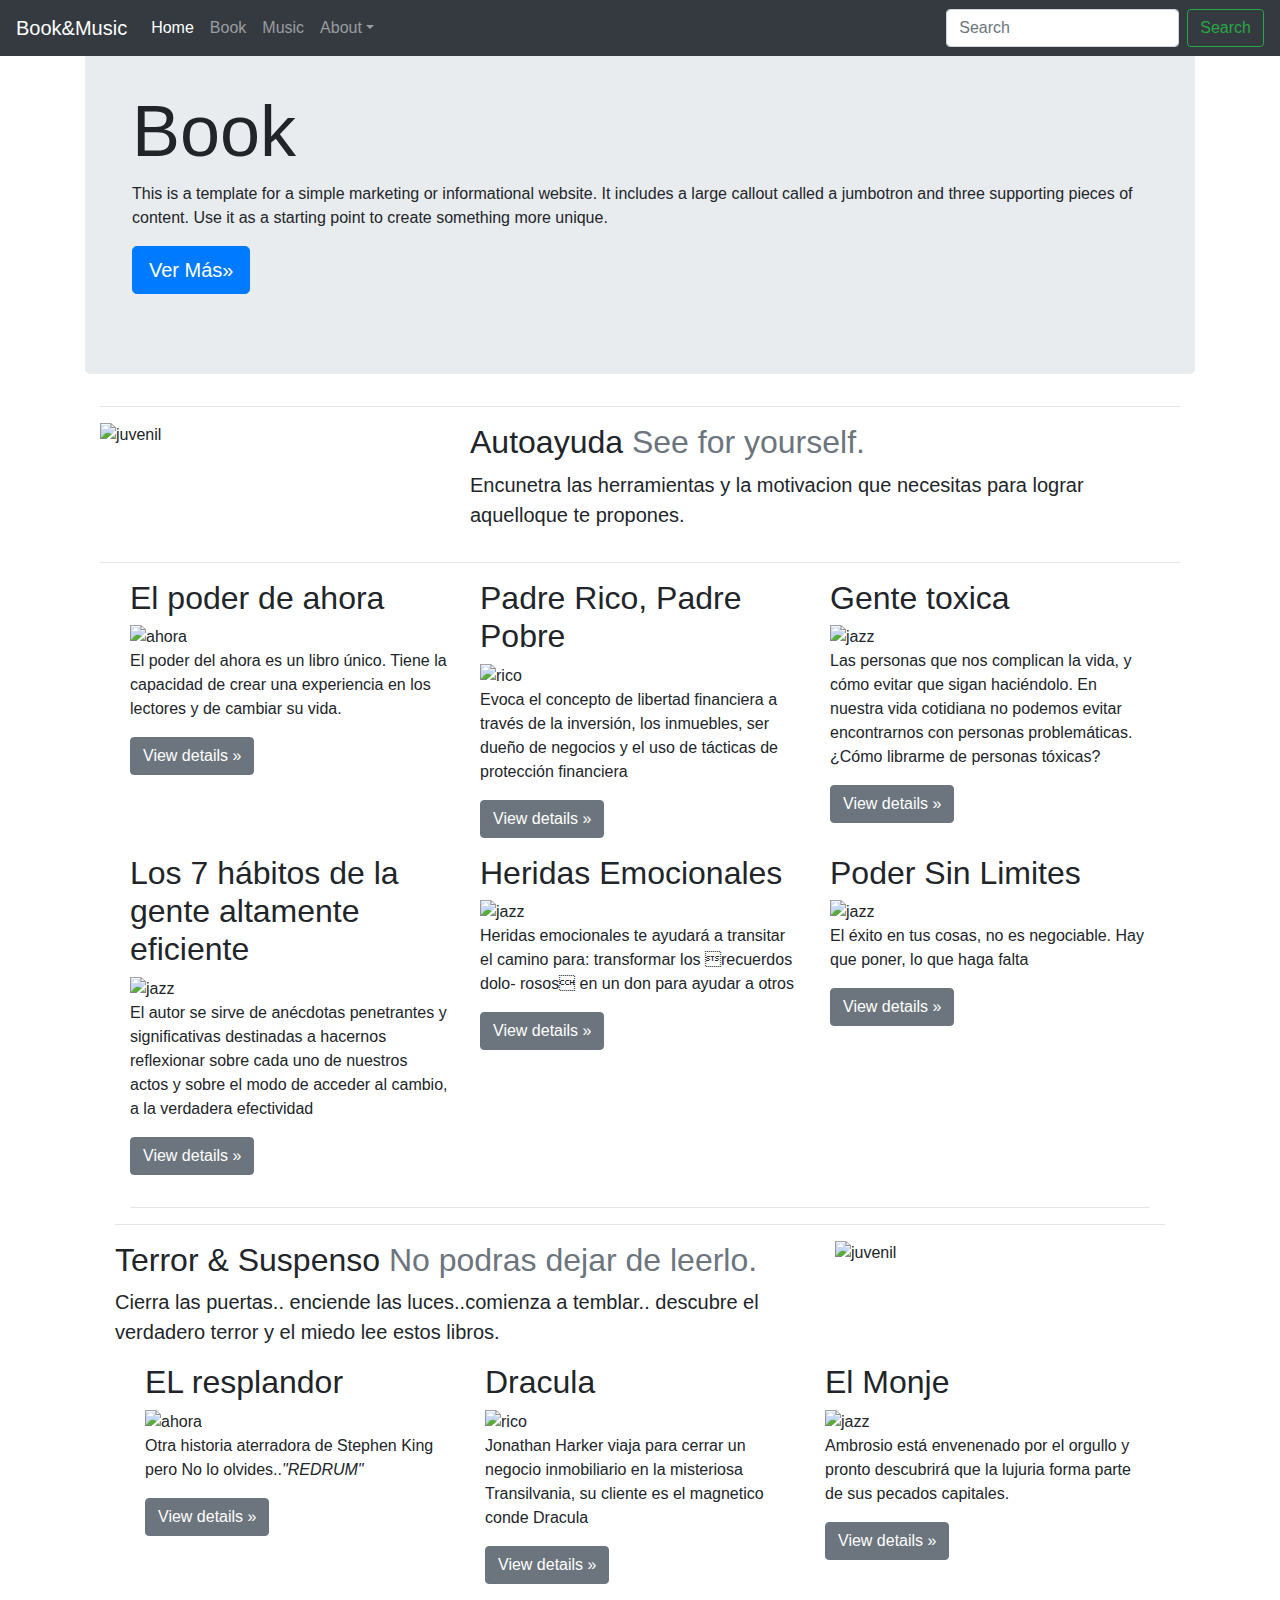
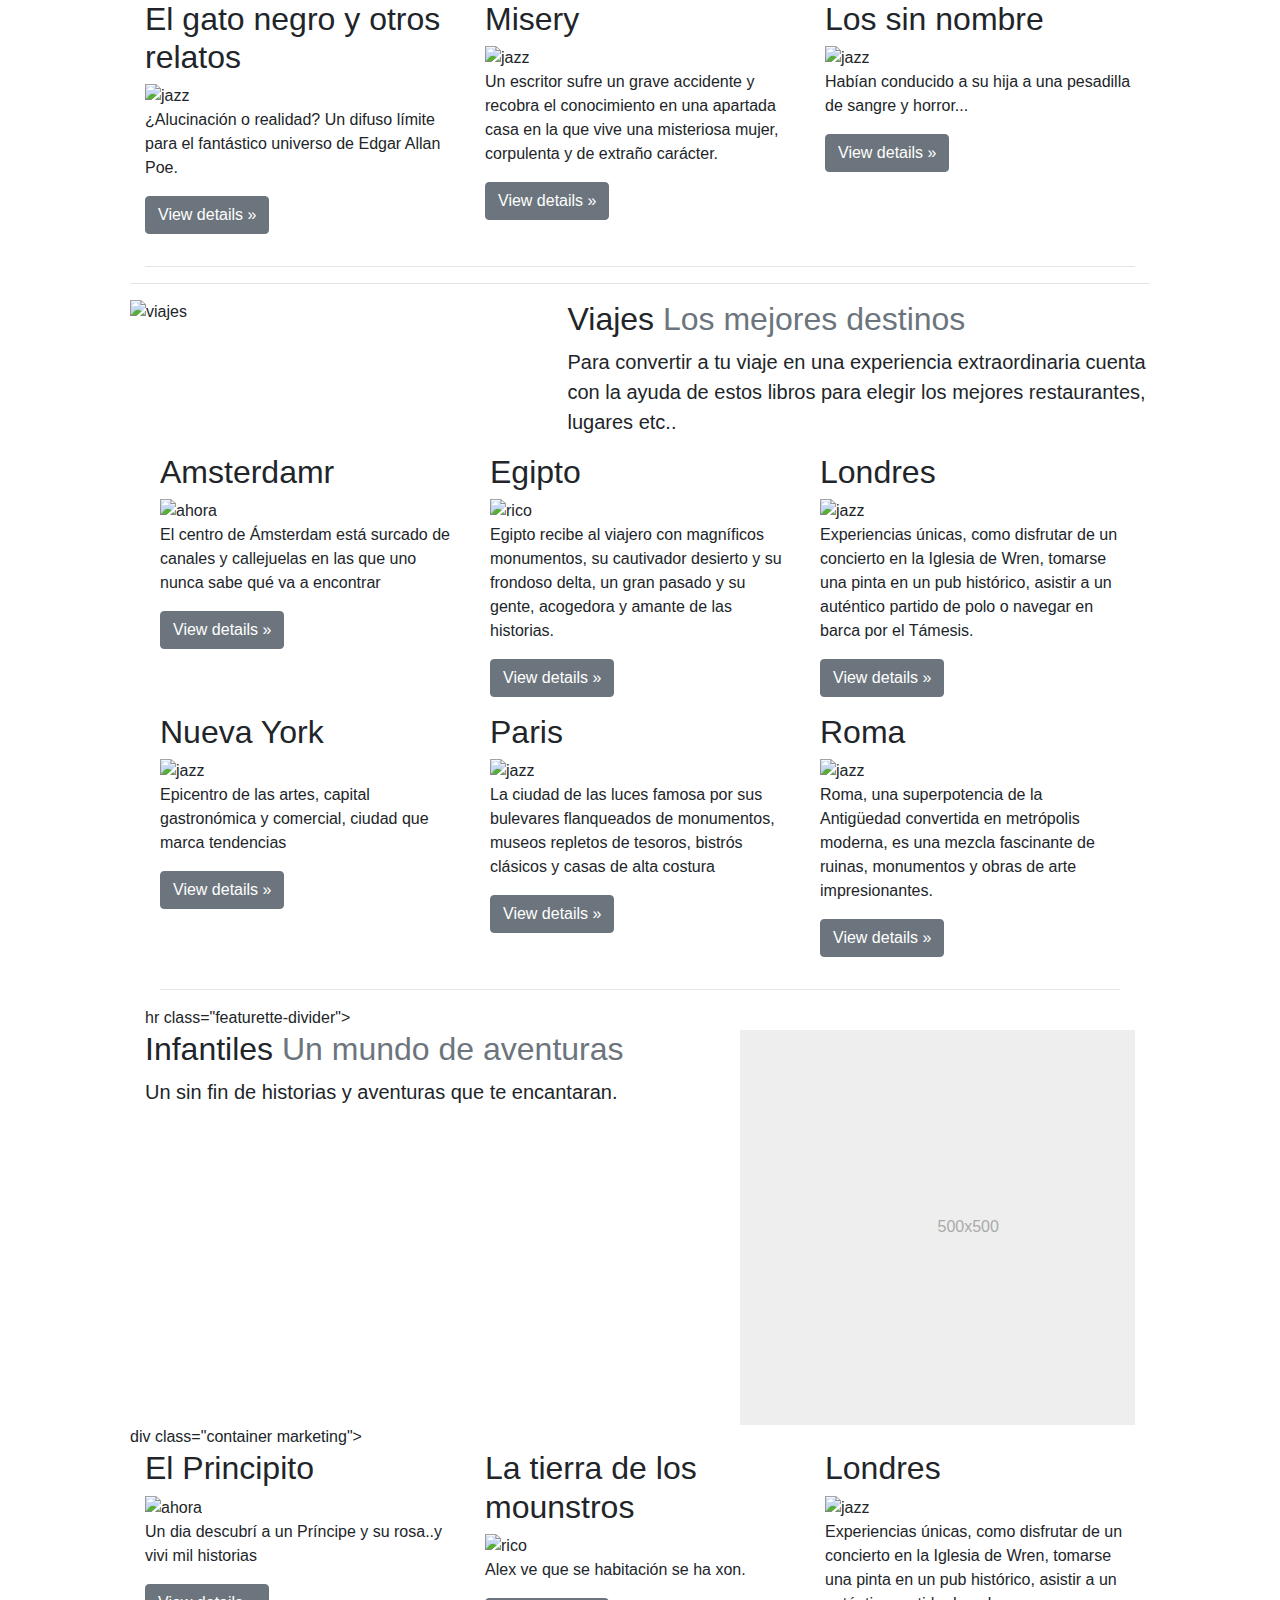
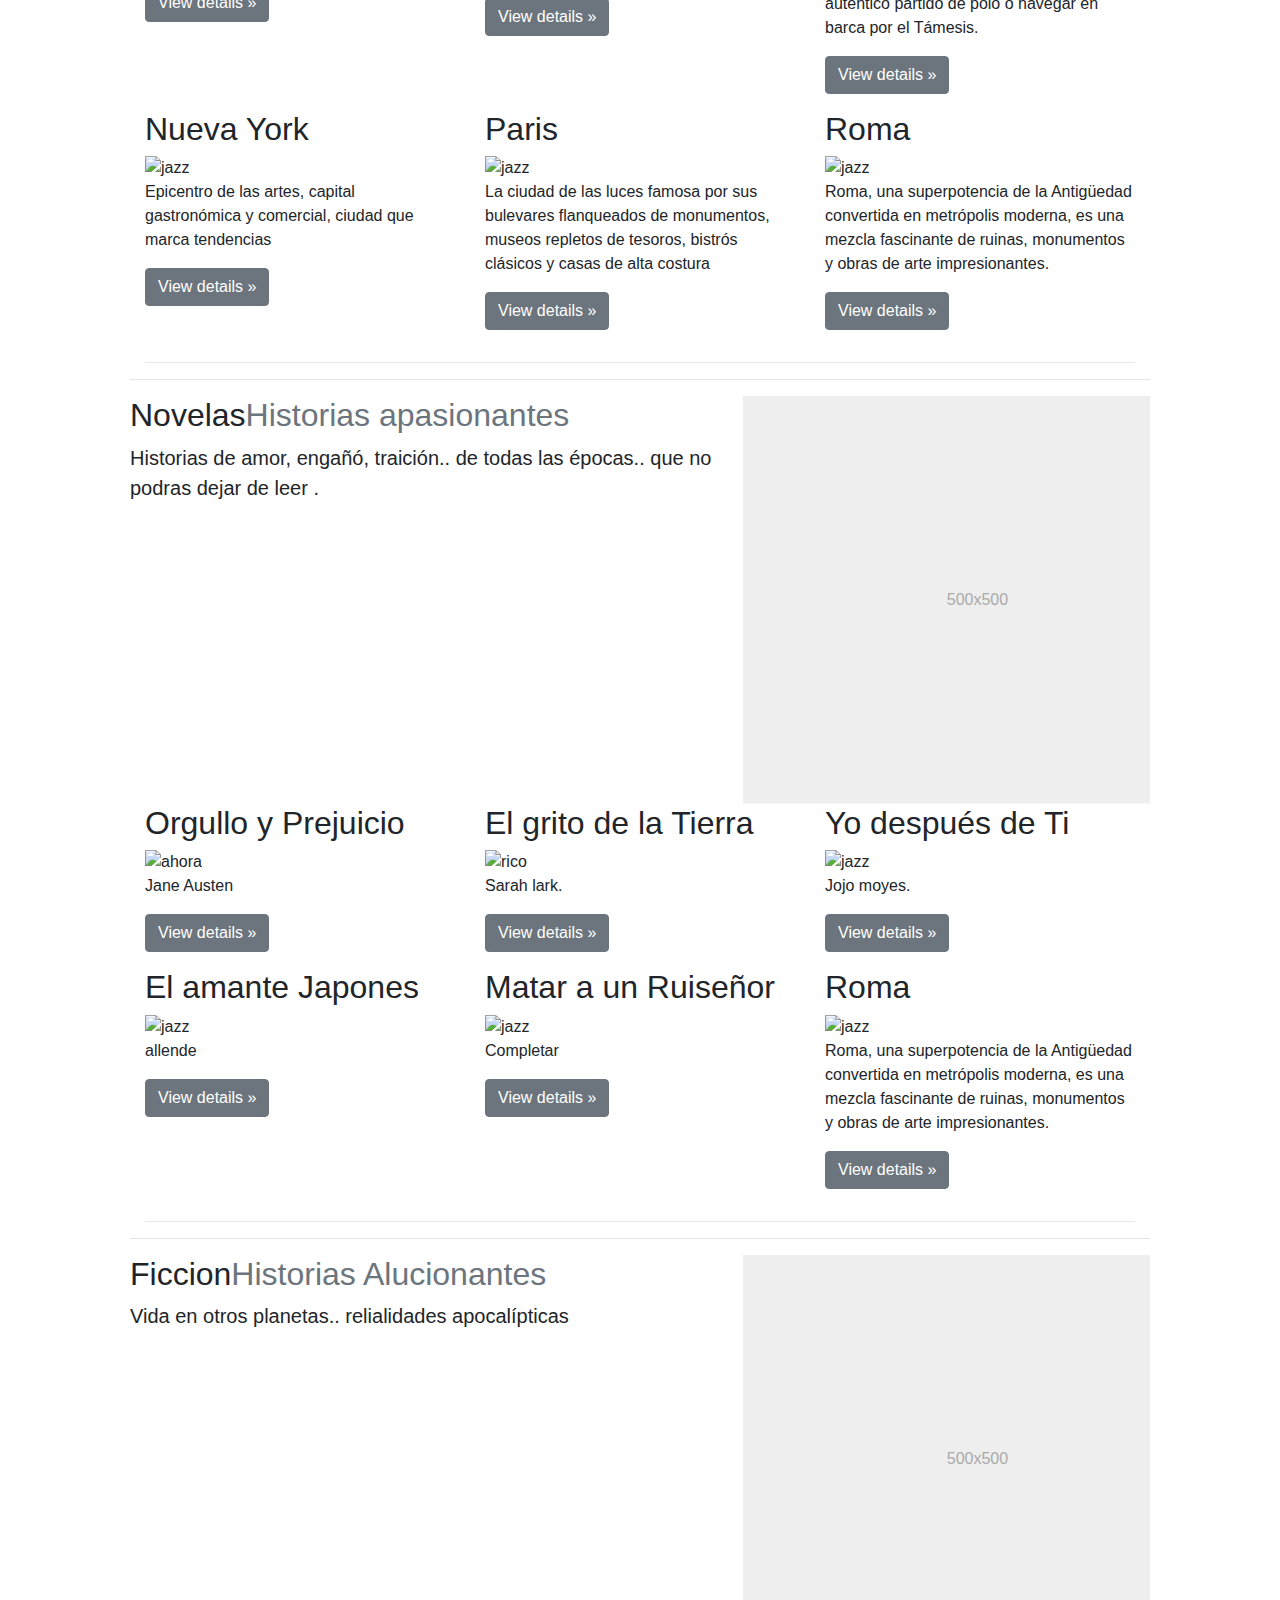
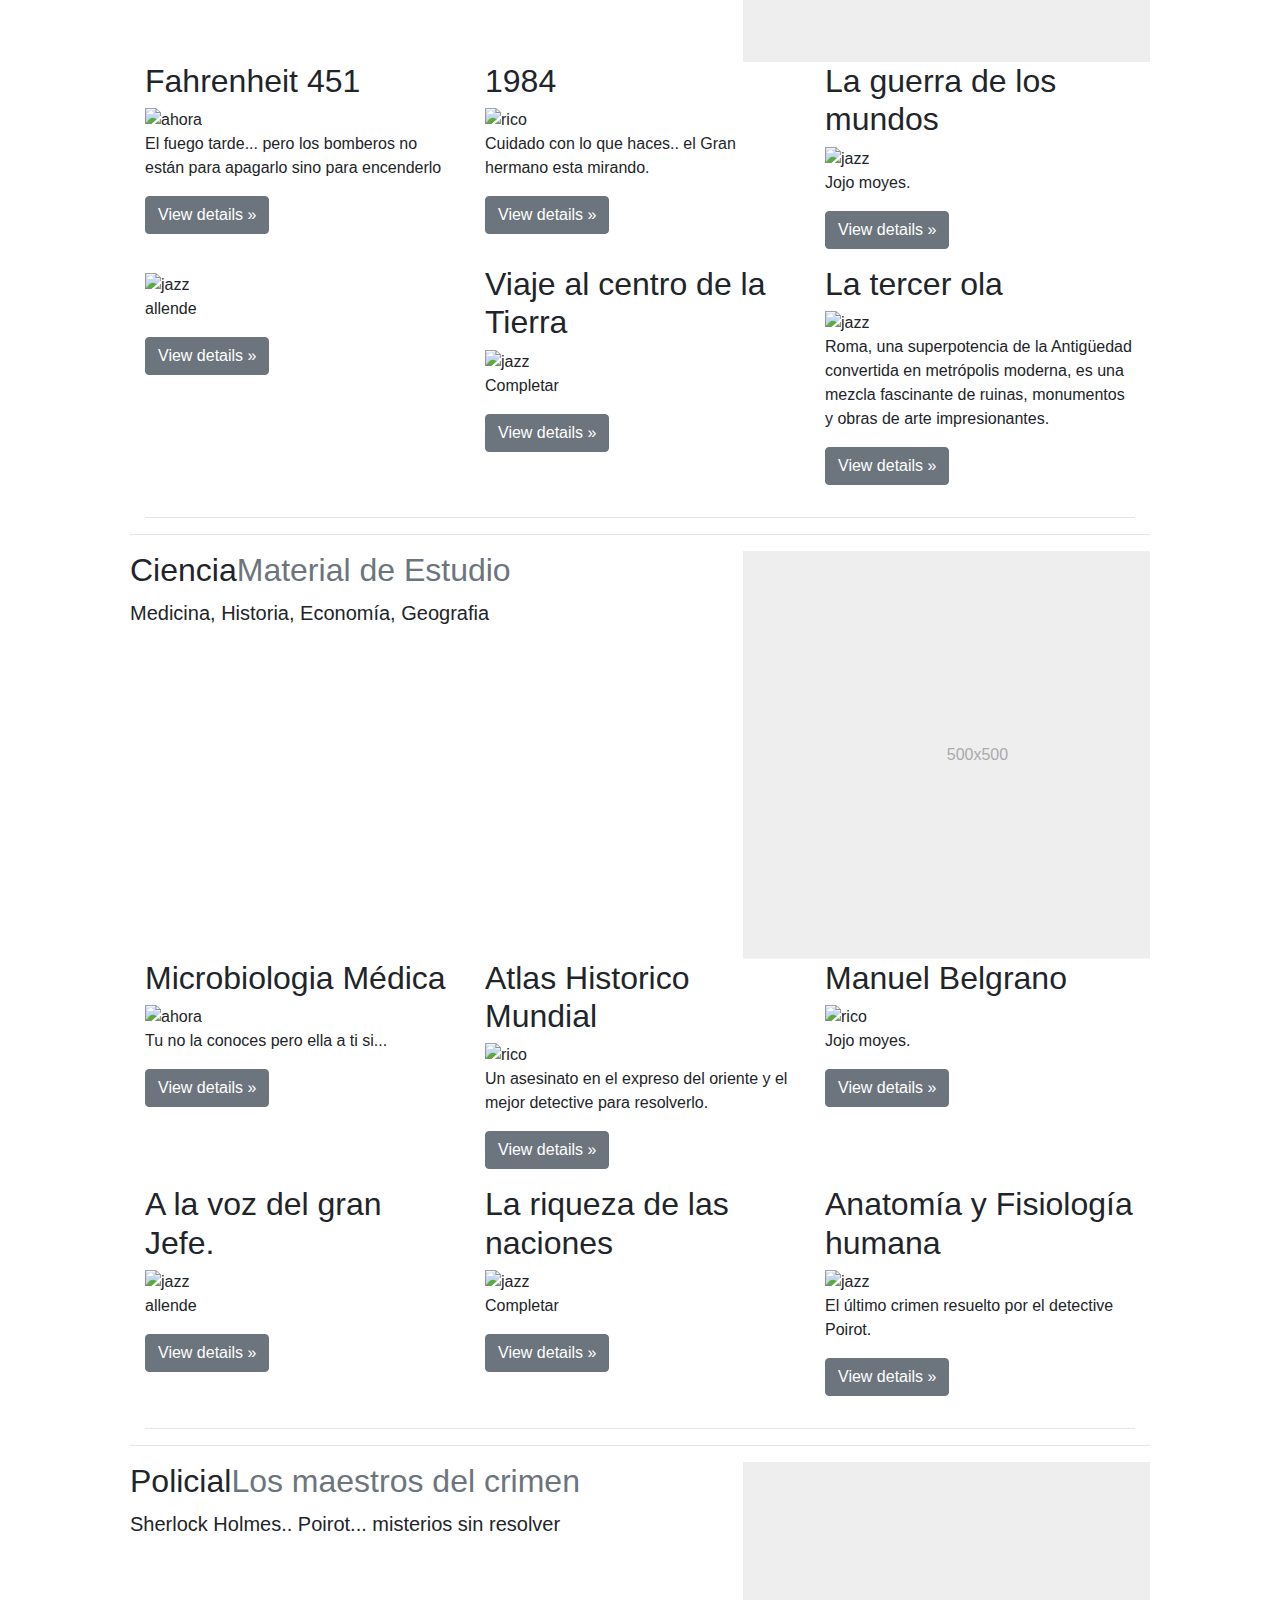
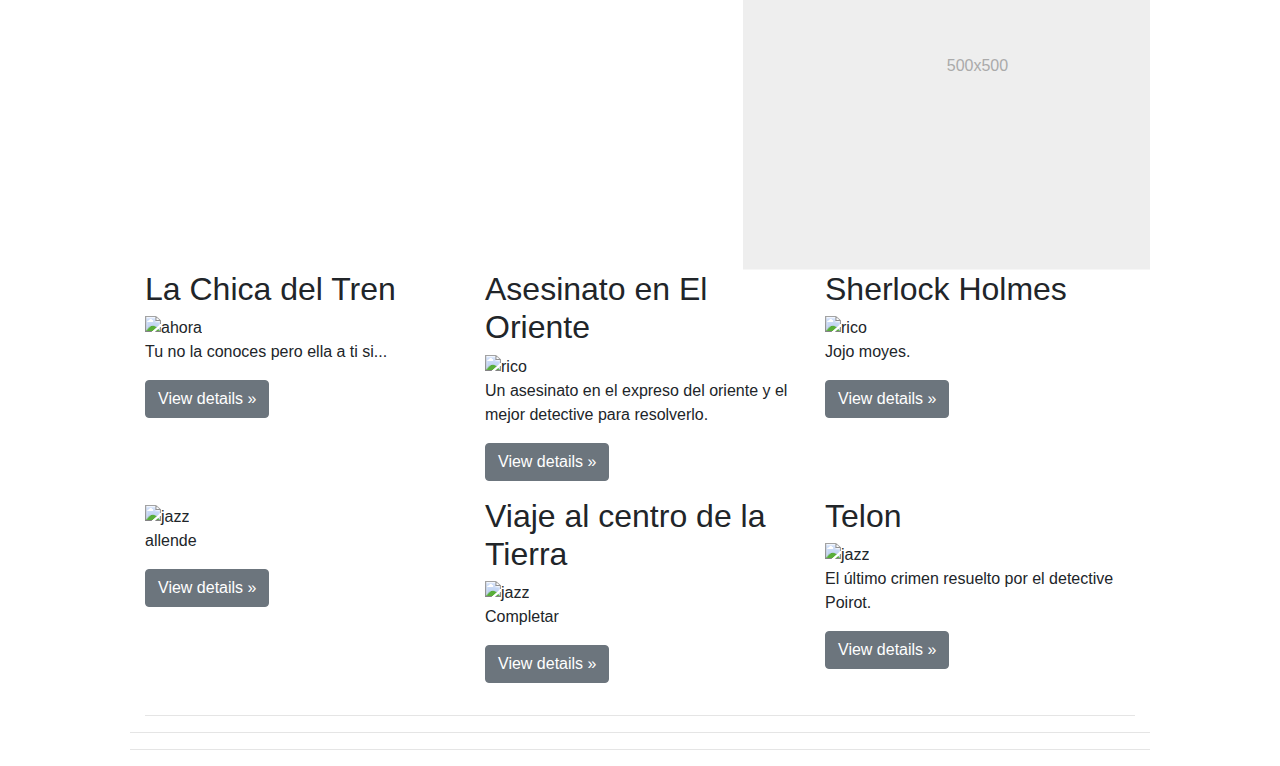
==== commit 4078c1ba: "Update book.html" ====
--- a/book.html
+++ b/book.html
@@ -452,8 +452,8 @@
               </div>
 
               <div class="col-xs-12 col-sm-6 col-md-4">
-                  <h2>Matar a un Ruiseñor</h2>
-                  <img class="circulo" src="./imagenes/novelas/matar.jpg" alt="jazz">
+                  <h2>Viaje al centro de la Tierra</h2>
+                  <img class="circulo" src="./imagenes/ficcion/viaje.jpg" alt="jazz">
 
                   <p>Completar </p>
                   <p><a class="btn btn-secondary" href="#" role="button">View details »</a></p>
@@ -461,8 +461,8 @@
 
 
               <div class="col-xs-12 col-sm-6 col-md-4">
-                  <h2>Roma</h2>
-                  <img class="circulo" src="./imagenes/viajes/roma.jpg" alt="jazz">
+                  <h2>La tercer ola</h2>
+                  <img class="circulo" src="./imagenes/ficcion/ola.jpg" alt="jazz">
                   <p>Roma, una superpotencia de la Antigüedad convertida en metrópolis moderna, es una mezcla fascinante de ruinas, monumentos y obras de arte impresionantes.</p>
                   <p><a class="btn btn-secondary" href="#" role="button">View details »</a></p>
               </div>
@@ -474,6 +474,146 @@
 
           </div>
 
+<hr class="featurette-divider">
+
+      <div< class="row featurette">
+        <div class="col-md-7">
+          <h2 class="featurette-heading">Ciencia<span class="text-muted">Material de Estudio</span></h2>
+          <p class="lead"> Medicina, Historia, Economía, Geografia</p>
+        </div>
+        <div class="col-md-5">
+          <svg class="bd-placeholder-img bd-placeholder-img-lg featurette-image img-fluid mx-auto" width="500" height="500" xmlns="http://www.w3.org/2000/svg" preserveAspectRatio="xMidYMid slice" focusable="false" role="img" aria-label="Placeholder: 500x500"><title>Placeholder</title><rect width="100%" height="100%" fill="#eee"></rect><text x="50%" y="50%" fill="#aaa" dy=".3em">500x500</text></svg>
+        </div>
+      </div>
+
+<div class="container marketing">
+
+        <div class="container">
+            <!--  row of columns -->
+            <div class="row">
+              <div class="col-xs-12 col-sm-6 col-md-4">
+                <h2>Microbiologia Médica </h2>
+                <img class="circulo" src="./imagenes/ciencias/microbiologia.jpg" alt="ahora">
+                <p> Tu no la conoces pero ella a ti si...</p>
+                <p><a class="btn btn-secondary" href="#" role="button">View details »</a></p>
+              </div>
+
+
+              <div class="col-xs-12 col-sm-6 col-md-4">
+                <h2> Atlas Historico Mundial</h2>
+                <img class="circulo" src="./imagenes/ciencias/atlas.jpg" alt="rico">
+                <p>Un asesinato en el expreso del oriente y el mejor detective  para resolverlo.</p>
+                <p><a class="btn btn-secondary" href="#" role="button">View details »</a></p>
+              </div>
+
+
+              <div class="col-xs-12 col-sm-6 col-md-4">
+                <h2>Manuel Belgrano </h2>
+                <img class="circulo" src="./imagenes/ciencias/belgrano.jpg" alt="rico">
+                      <p> Jojo moyes.</p>
+                      <p><a class="btn btn-secondary" href="#" role="button">View details »</a></p>
+              </div>
+              <div class="col-xs-12 col-sm-6 col-md-4">
+                    <h2>A la voz del gran Jefe.</h2>
+                    <img class="circulo" src="./imagenes/ciencias/jefe.jpg" alt="jazz">
+                    <p>allende</p>
+                    <p><a class="btn btn-secondary" href="#" role="button">View details »</a></p>
+              </div>
+
+              <div class="col-xs-12 col-sm-6 col-md-4">
+                  <h2>La riqueza de las naciones</h2>
+                  <img class="circulo" src="./imagenes/ciencias/economia.jpg" alt="jazz">
+
+                  <p>Completar </p>
+                  <p><a class="btn btn-secondary" href="#" role="button">View details »</a></p>
+              </div>
+
+
+              <div class="col-xs-12 col-sm-6 col-md-4">
+                  <h2>Anatomía y Fisiología humana</h2>
+                  <img class="circulo" src="./imagenes/ciencia/anatomia.jpg" alt="jazz">
+                  <p>El último crimen resuelto por el detective Poirot.</p>
+                  <p><a class="btn btn-secondary" href="#" role="button">View details »</a></p>
+              </div>
+
+
+            </div>
+
+            <hr>
+
+          </div>
+
+<hr class="featurette-divider">
+
+      <div< class="row featurette">
+        <div class="col-md-7">
+          <h2 class="featurette-heading">Policial<span class="text-muted">Los maestros del crimen</span></h2>
+          <p class="lead"> Sherlock Holmes.. Poirot... misterios sin resolver </p>
+        </div>
+        <div class="col-md-5">
+          <svg class="bd-placeholder-img bd-placeholder-img-lg featurette-image img-fluid mx-auto" width="500" height="500" xmlns="http://www.w3.org/2000/svg" preserveAspectRatio="xMidYMid slice" focusable="false" role="img" aria-label="Placeholder: 500x500"><title>Placeholder</title><rect width="100%" height="100%" fill="#eee"></rect><text x="50%" y="50%" fill="#aaa" dy=".3em">500x500</text></svg>
+        </div>
+      </div>
+
+<div class="container marketing">
+
+        <div class="container">
+            <!--  row of columns -->
+            <div class="row">
+              <div class="col-xs-12 col-sm-6 col-md-4">
+                <h2>La Chica del Tren </h2>
+                <img class="circulo" src="./imagenes/ficcion/451.jpg" alt="ahora">
+                <p> Tu no la conoces pero ella a ti si...</p>
+                <p><a class="btn btn-secondary" href="#" role="button">View details »</a></p>
+              </div>
+
+
+              <div class="col-xs-12 col-sm-6 col-md-4">
+                <h2> Asesinato en El Oriente </h2>
+                <img class="circulo" src="./imagenes/policial/oriente.jpg" alt="rico">
+                <p>Un asesinato en el expreso del oriente y el mejor detective  para resolverlo.</p>
+                <p><a class="btn btn-secondary" href="#" role="button">View details »</a></p>
+              </div>
+
+
+              <div class="col-xs-12 col-sm-6 col-md-4">
+                <h2>Sherlock Holmes</h2>
+                <img class="circulo" src="./imagenes/policial/hommes.jpg" alt="rico">
+                      <p> Jojo moyes.</p>
+                      <p><a class="btn btn-secondary" href="#" role="button">View details »</a></p>
+              </div>
+              <div class="col-xs-12 col-sm-6 col-md-4">
+                    <h2></h2>
+                    <img class="circulo" src="./imagenes/novelas/amante.jpg" alt="jazz">
+                    <p>allende</p>
+                    <p><a class="btn btn-secondary" href="#" role="button">View details »</a></p>
+              </div>
+
+              <div class="col-xs-12 col-sm-6 col-md-4">
+                  <h2>Viaje al centro de la Tierra</h2>
+                  <img class="circulo" src="./imagenes/ficcion/viaje.jpg" alt="jazz">
+
+                  <p>Completar </p>
+                  <p><a class="btn btn-secondary" href="#" role="button">View details »</a></p>
+              </div>
+
+
+              <div class="col-xs-12 col-sm-6 col-md-4">
+                  <h2>Telon</h2>
+                  <img class="circulo" src="./imagenes/policial/telon.jpg" alt="jazz">
+                  <p>El último crimen resuelto por el detective Poirot.</p>
+                  <p><a class="btn btn-secondary" href="#" role="button">View details »</a></p>
+              </div>
+
+
+            </div>
+
+            <hr>
+
+          </div>
+
+
+  
 
       <hr class="featurette-divider">
 
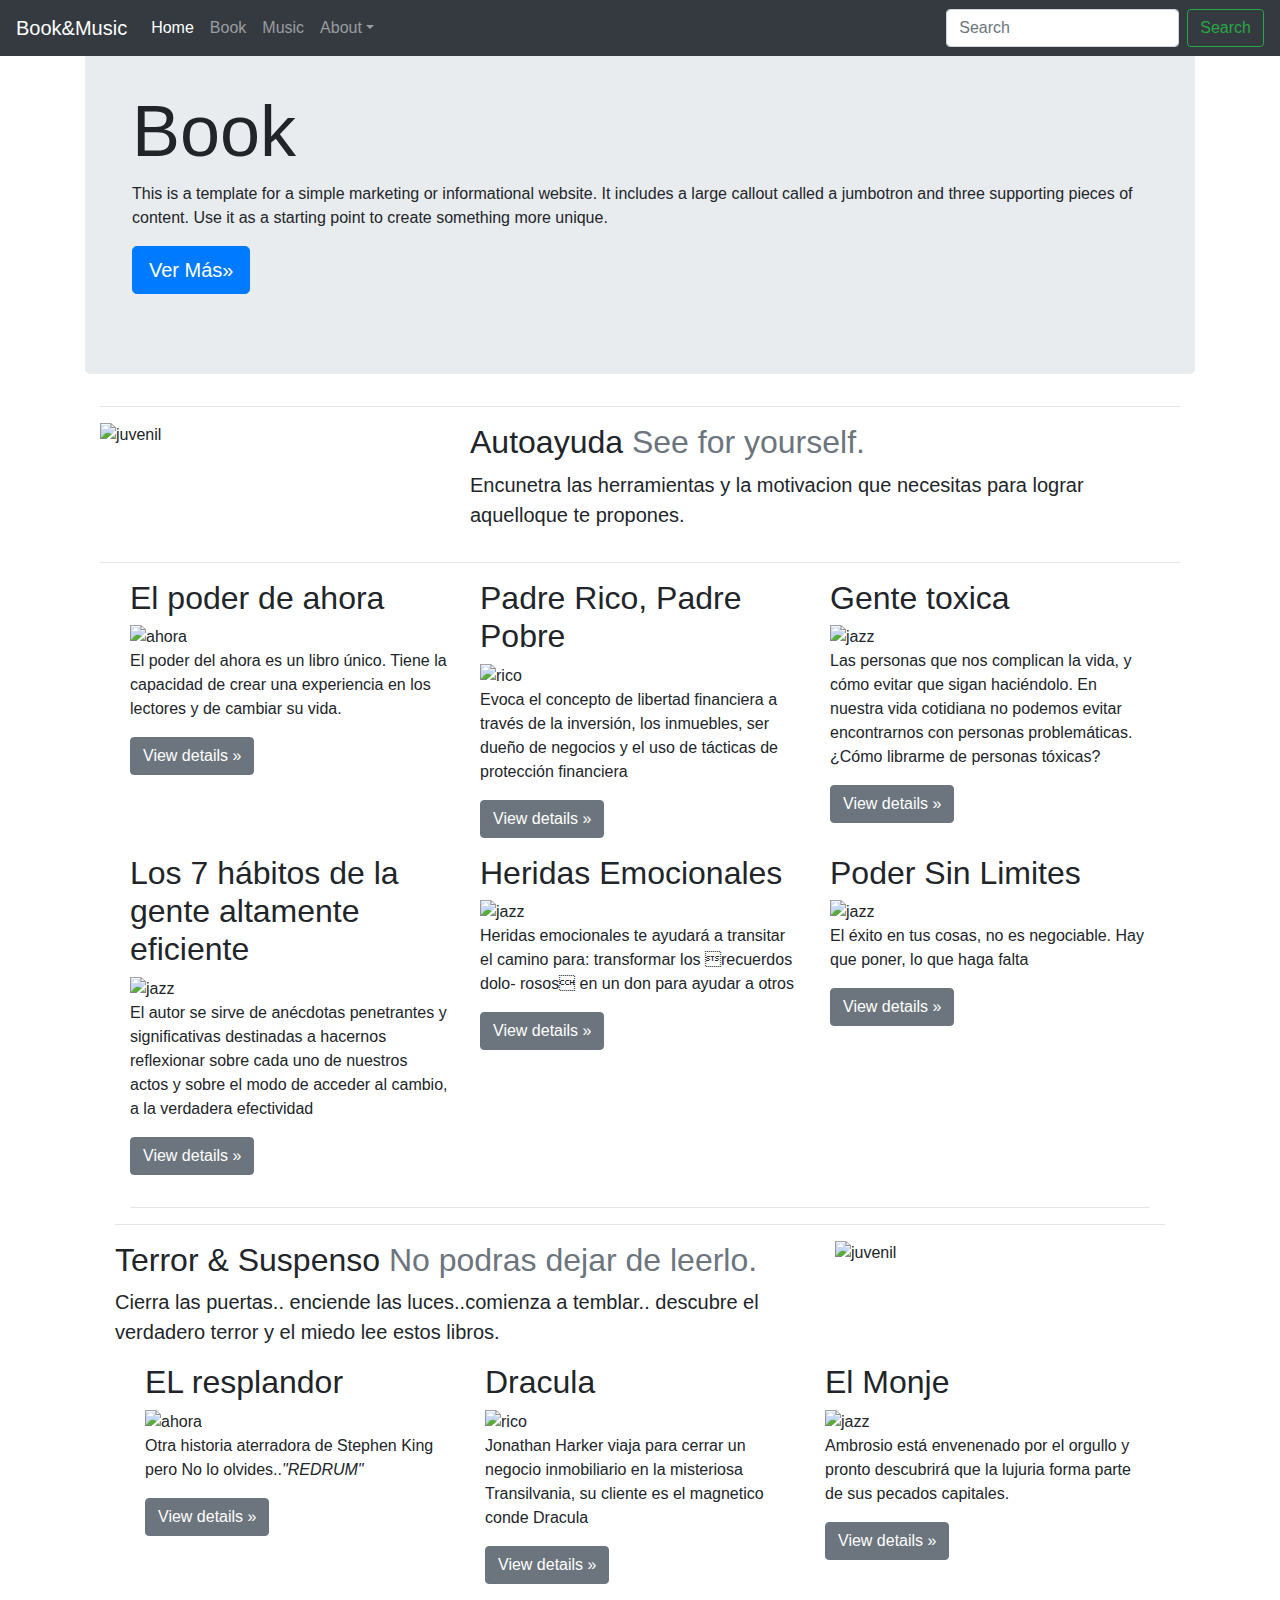
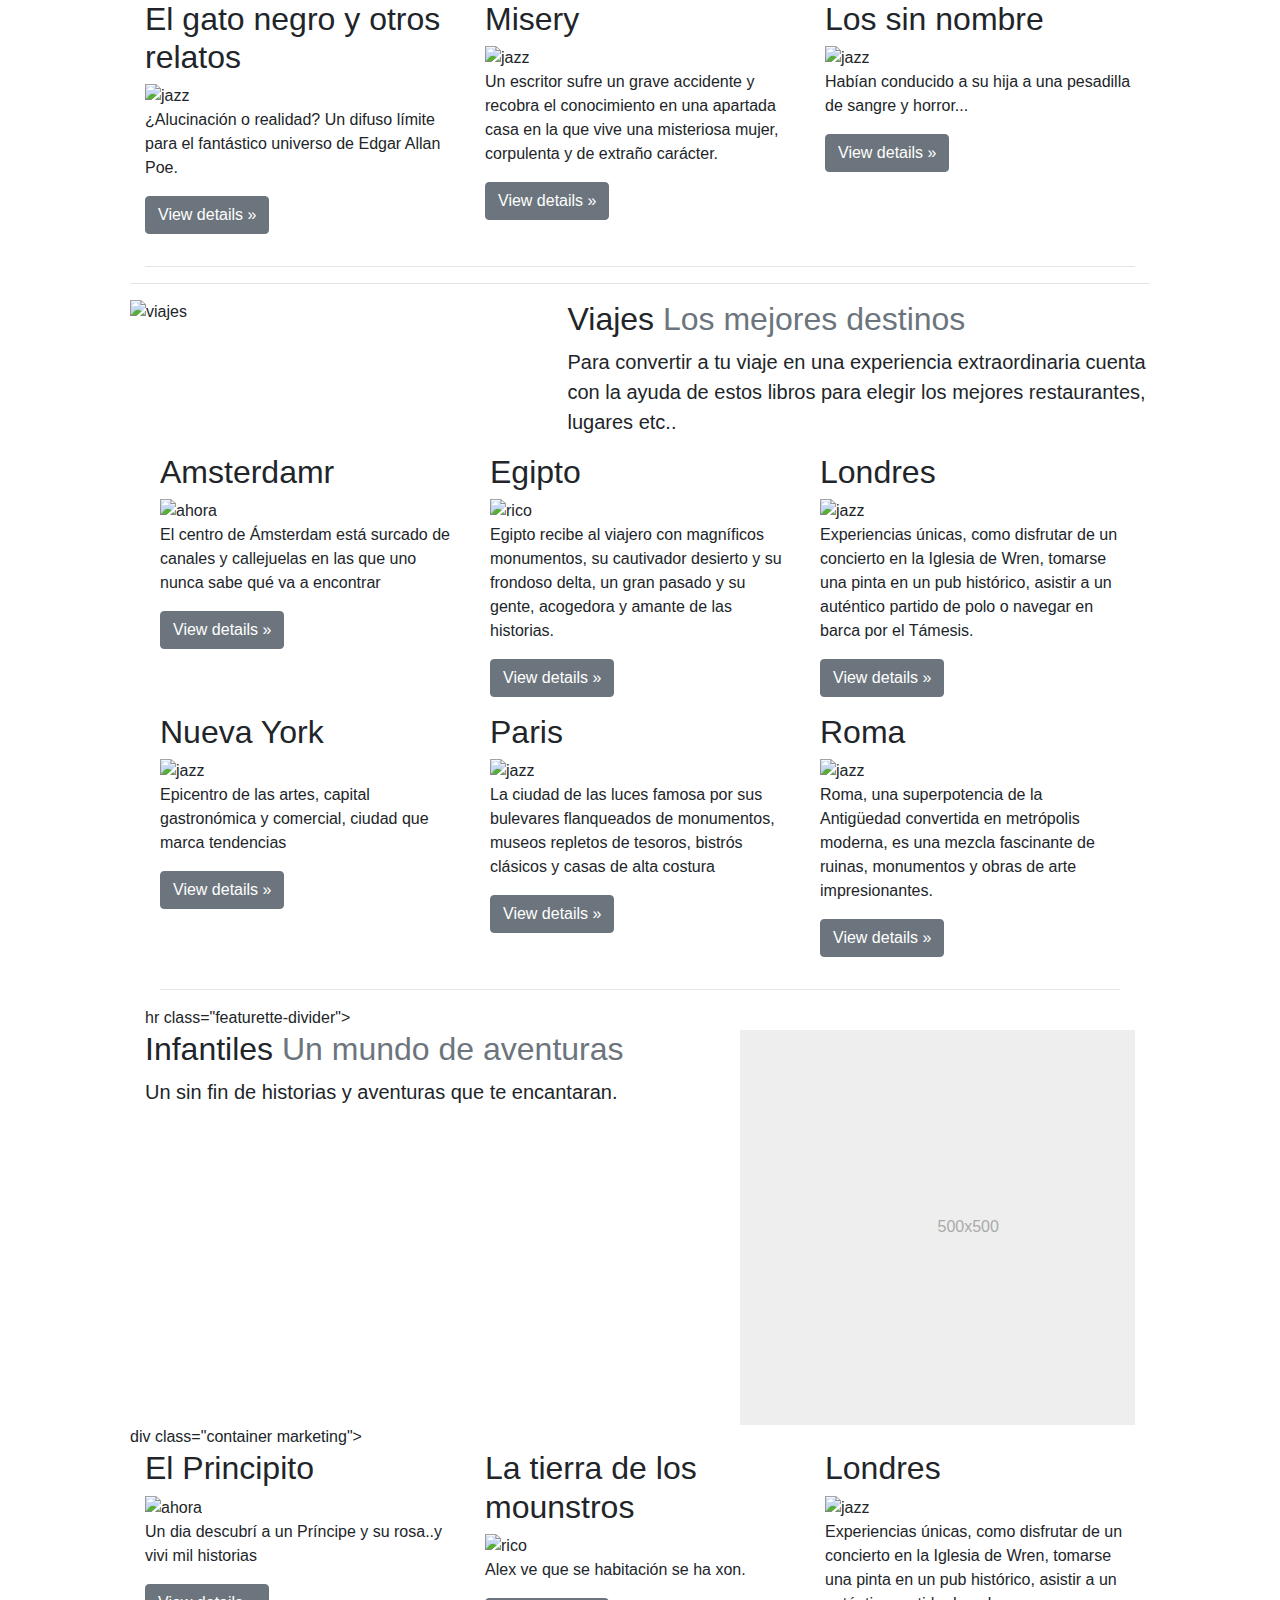
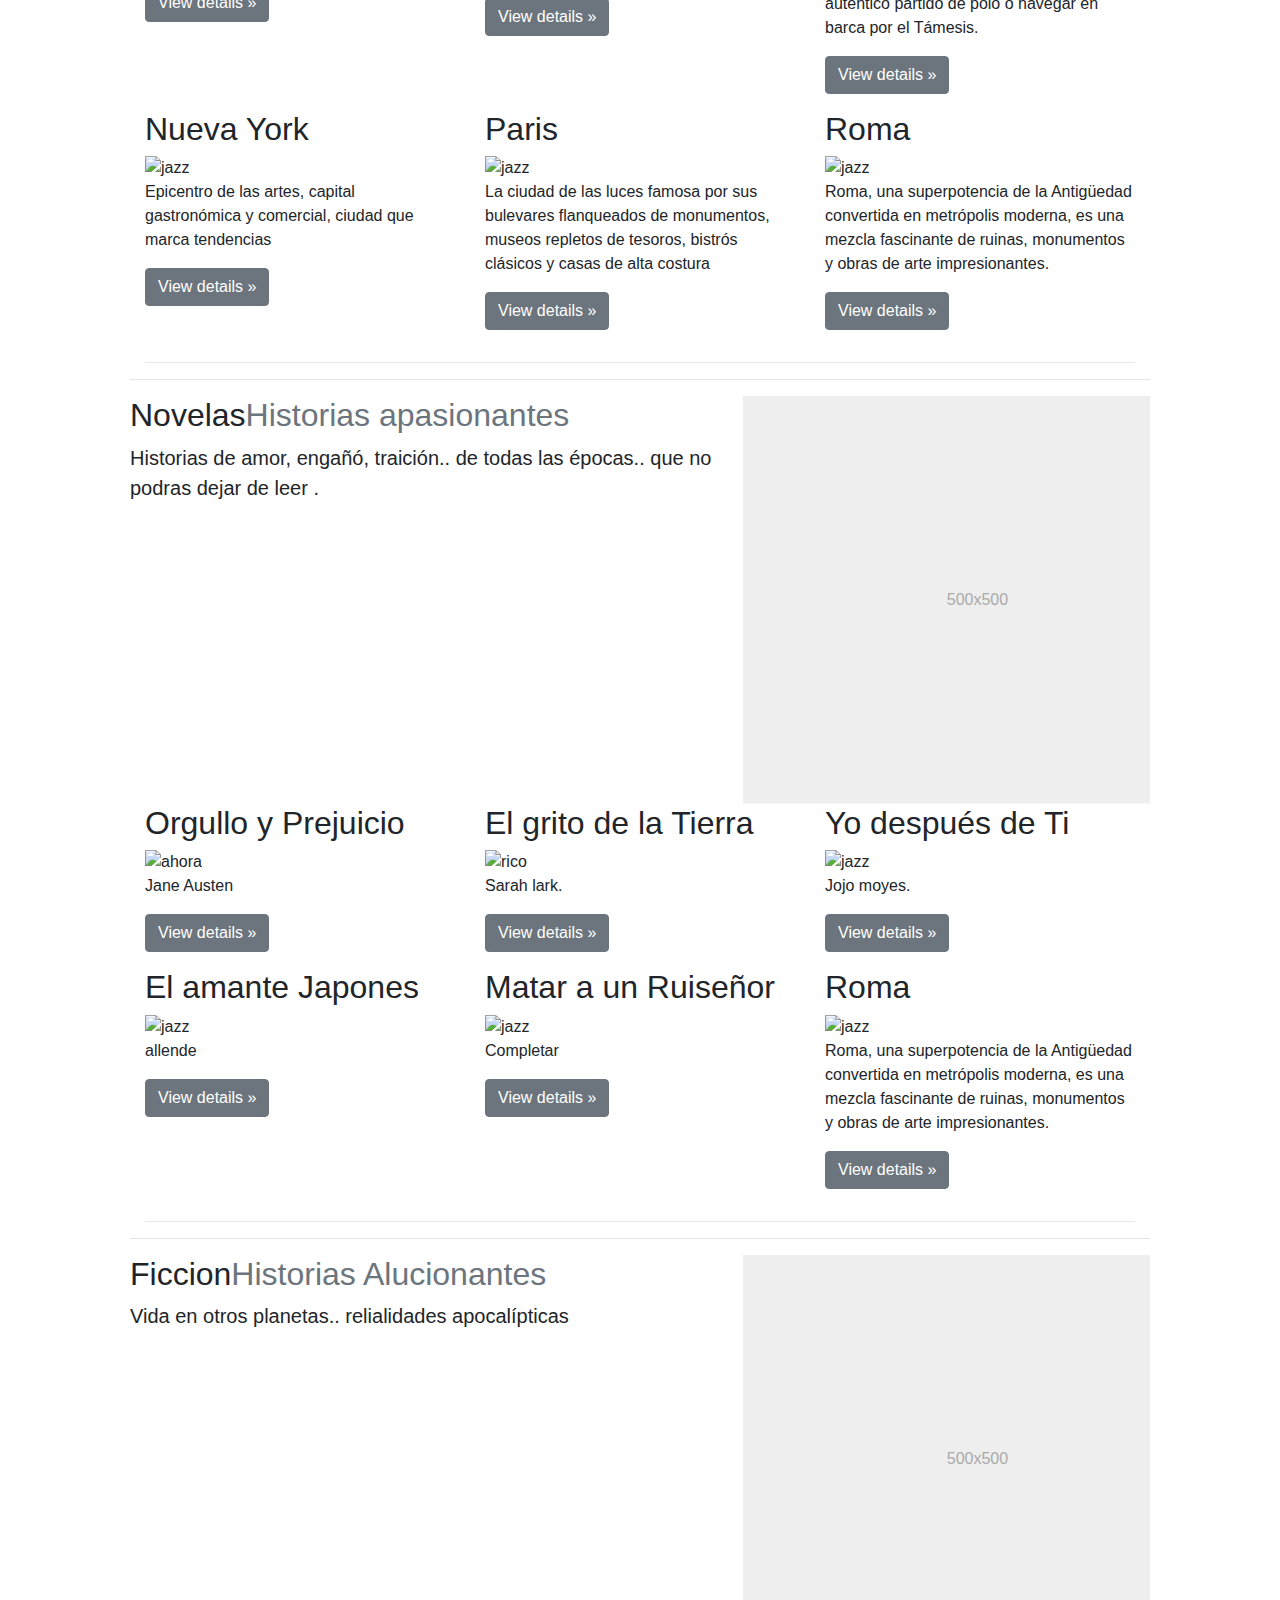
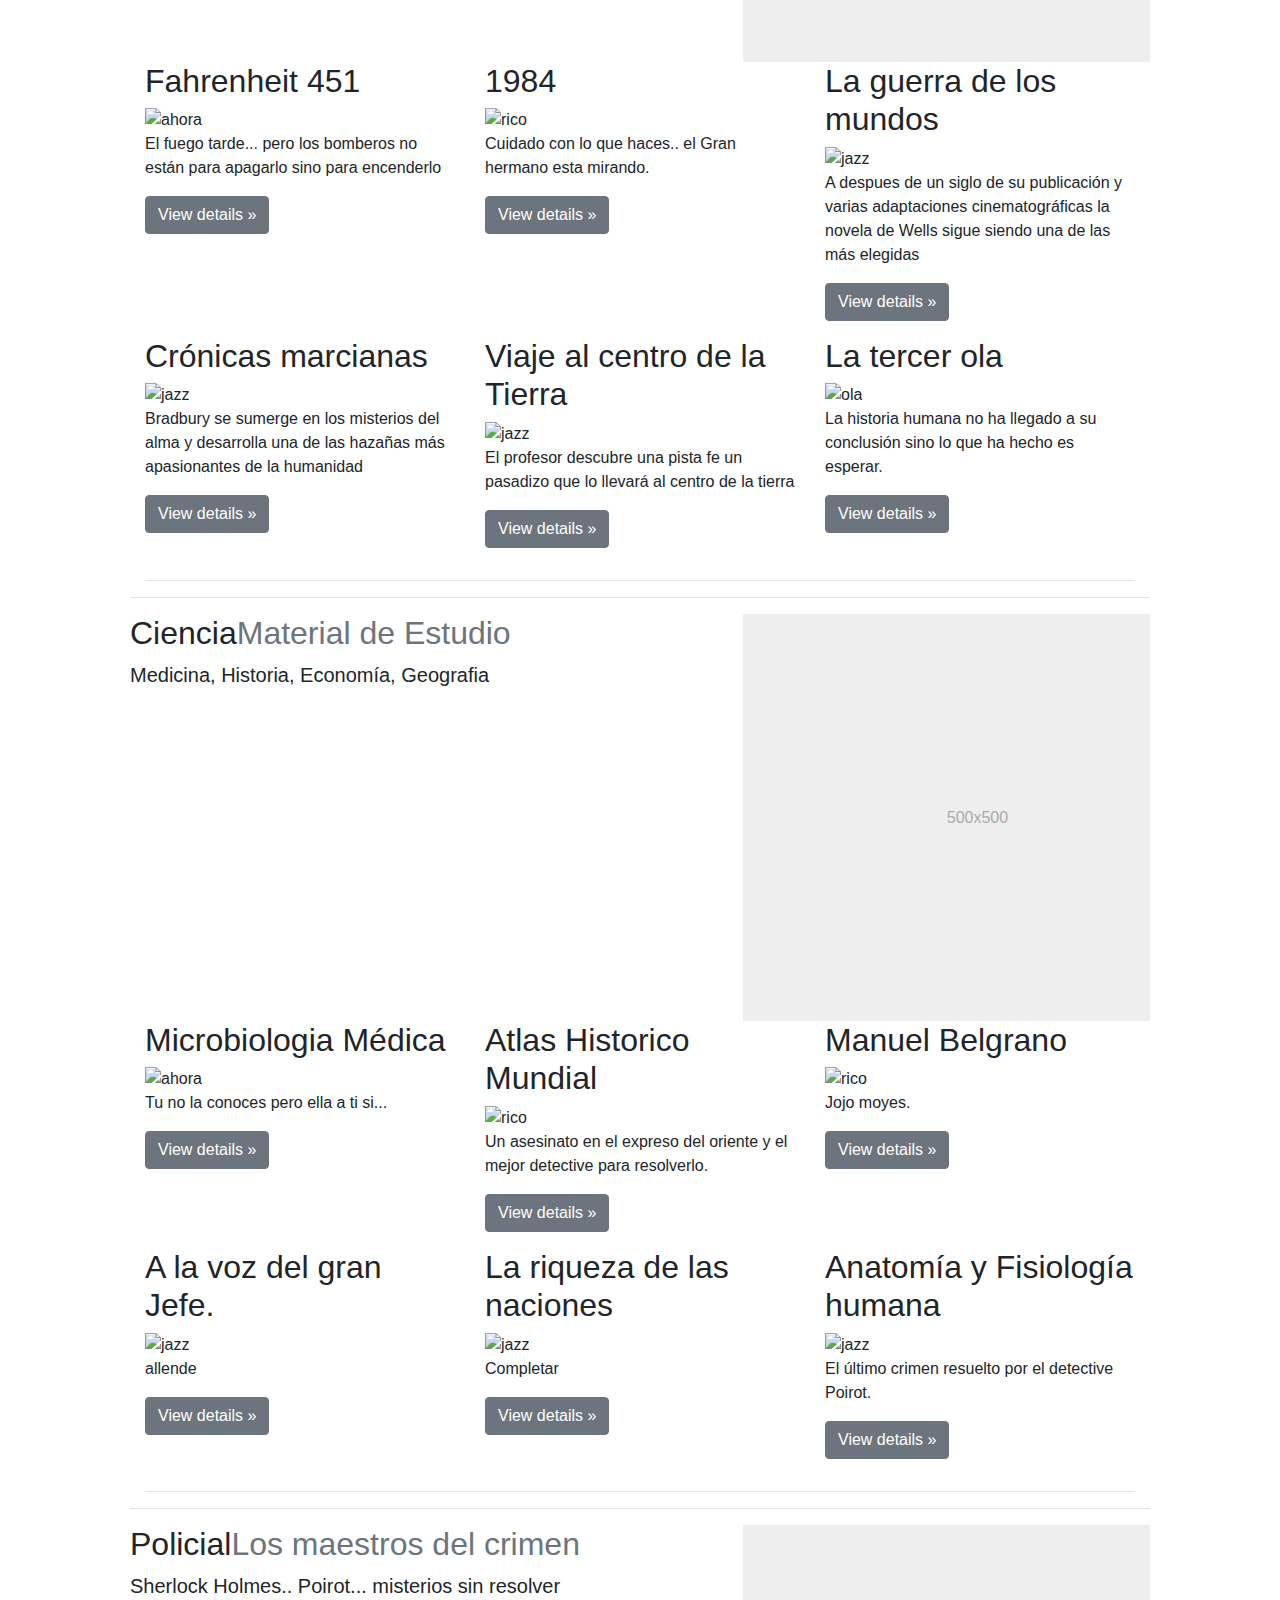
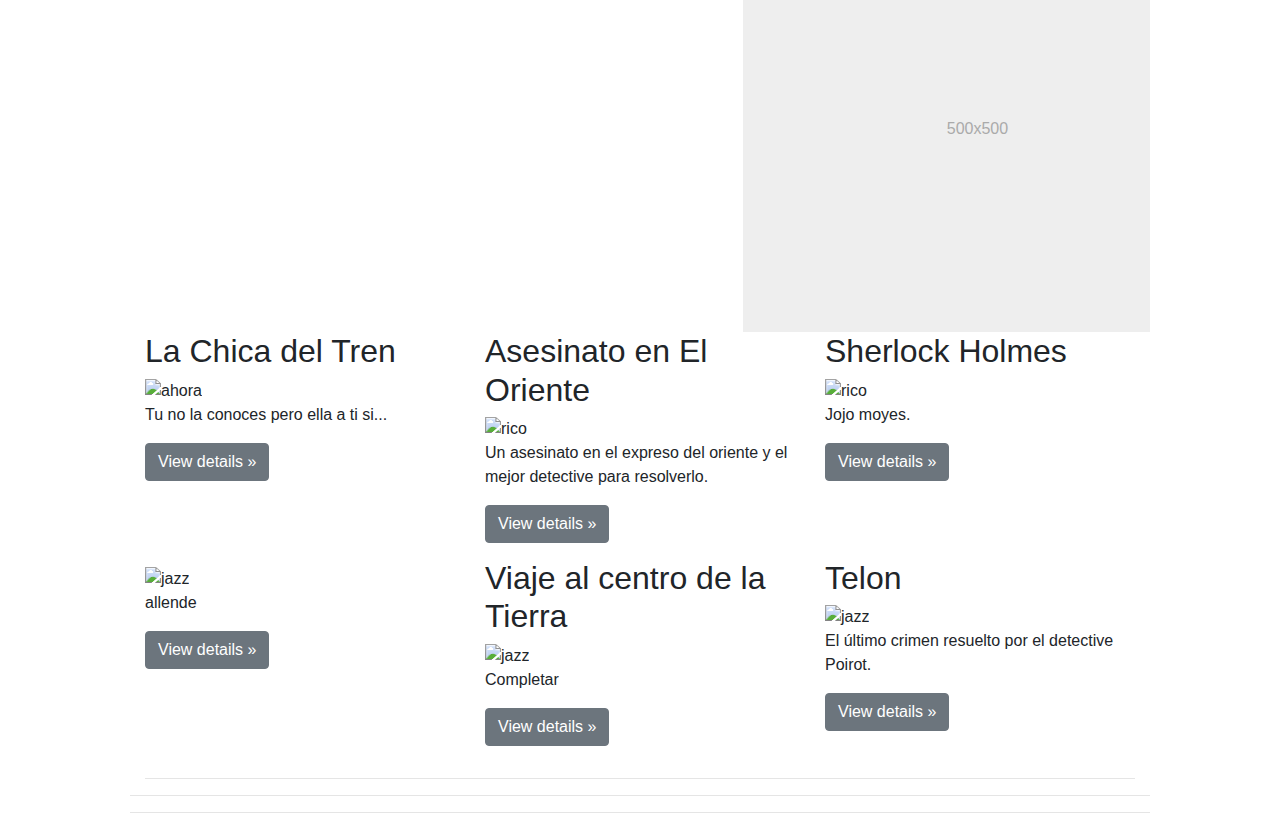
==== commit bd94155e: "Update book.html" ====
--- a/book.html
+++ b/book.html
@@ -441,13 +441,13 @@
               <div class="col-xs-12 col-sm-6 col-md-4">
                 <h2>La guerra de los mundos</h2>
                 <img class="circulo" src="./imagenes/ficcion/guerra.jpg" alt="jazz">
-                      <p> Jojo moyes.</p>
+                      <p> A despues de un siglo de su publicación y varias adaptaciones cinematográficas  la novela de Wells sigue siendo una de las más elegidas </p>
                       <p><a class="btn btn-secondary" href="#" role="button">View details »</a></p>
               </div>
               <div class="col-xs-12 col-sm-6 col-md-4">
-                    <h2></h2>
-                    <img class="circulo" src="./imagenes/novelas/amante.jpg" alt="jazz">
-                    <p>allende</p>
+                    <h2>Crónicas marcianas</h2>
+                    <img class="circulo" src="./imagenes/ficcion/cronicas.jpg" alt="jazz">
+                    <p> Bradbury se sumerge en los misterios del alma y desarrolla una de las hazañas más apasionantes de la humanidad </p>
                     <p><a class="btn btn-secondary" href="#" role="button">View details »</a></p>
               </div>
 
@@ -455,15 +455,15 @@
                   <h2>Viaje al centro de la Tierra</h2>
                   <img class="circulo" src="./imagenes/ficcion/viaje.jpg" alt="jazz">
 
-                  <p>Completar </p>
+                  <p>El profesor descubre una pista fe un pasadizo que lo llevará al centro de la tierra </p>
                   <p><a class="btn btn-secondary" href="#" role="button">View details »</a></p>
               </div>
 
 
               <div class="col-xs-12 col-sm-6 col-md-4">
                   <h2>La tercer ola</h2>
-                  <img class="circulo" src="./imagenes/ficcion/ola.jpg" alt="jazz">
-                  <p>Roma, una superpotencia de la Antigüedad convertida en metrópolis moderna, es una mezcla fascinante de ruinas, monumentos y obras de arte impresionantes.</p>
+                  <img class="circulo" src="./imagenes/ficcion/ola.jpg" alt="ola">
+                  <p> La historia humana no ha llegado a su conclusión sino lo que ha hecho es esperar.</p>
                   <p><a class="btn btn-secondary" href="#" role="button">View details »</a></p>
               </div>
 
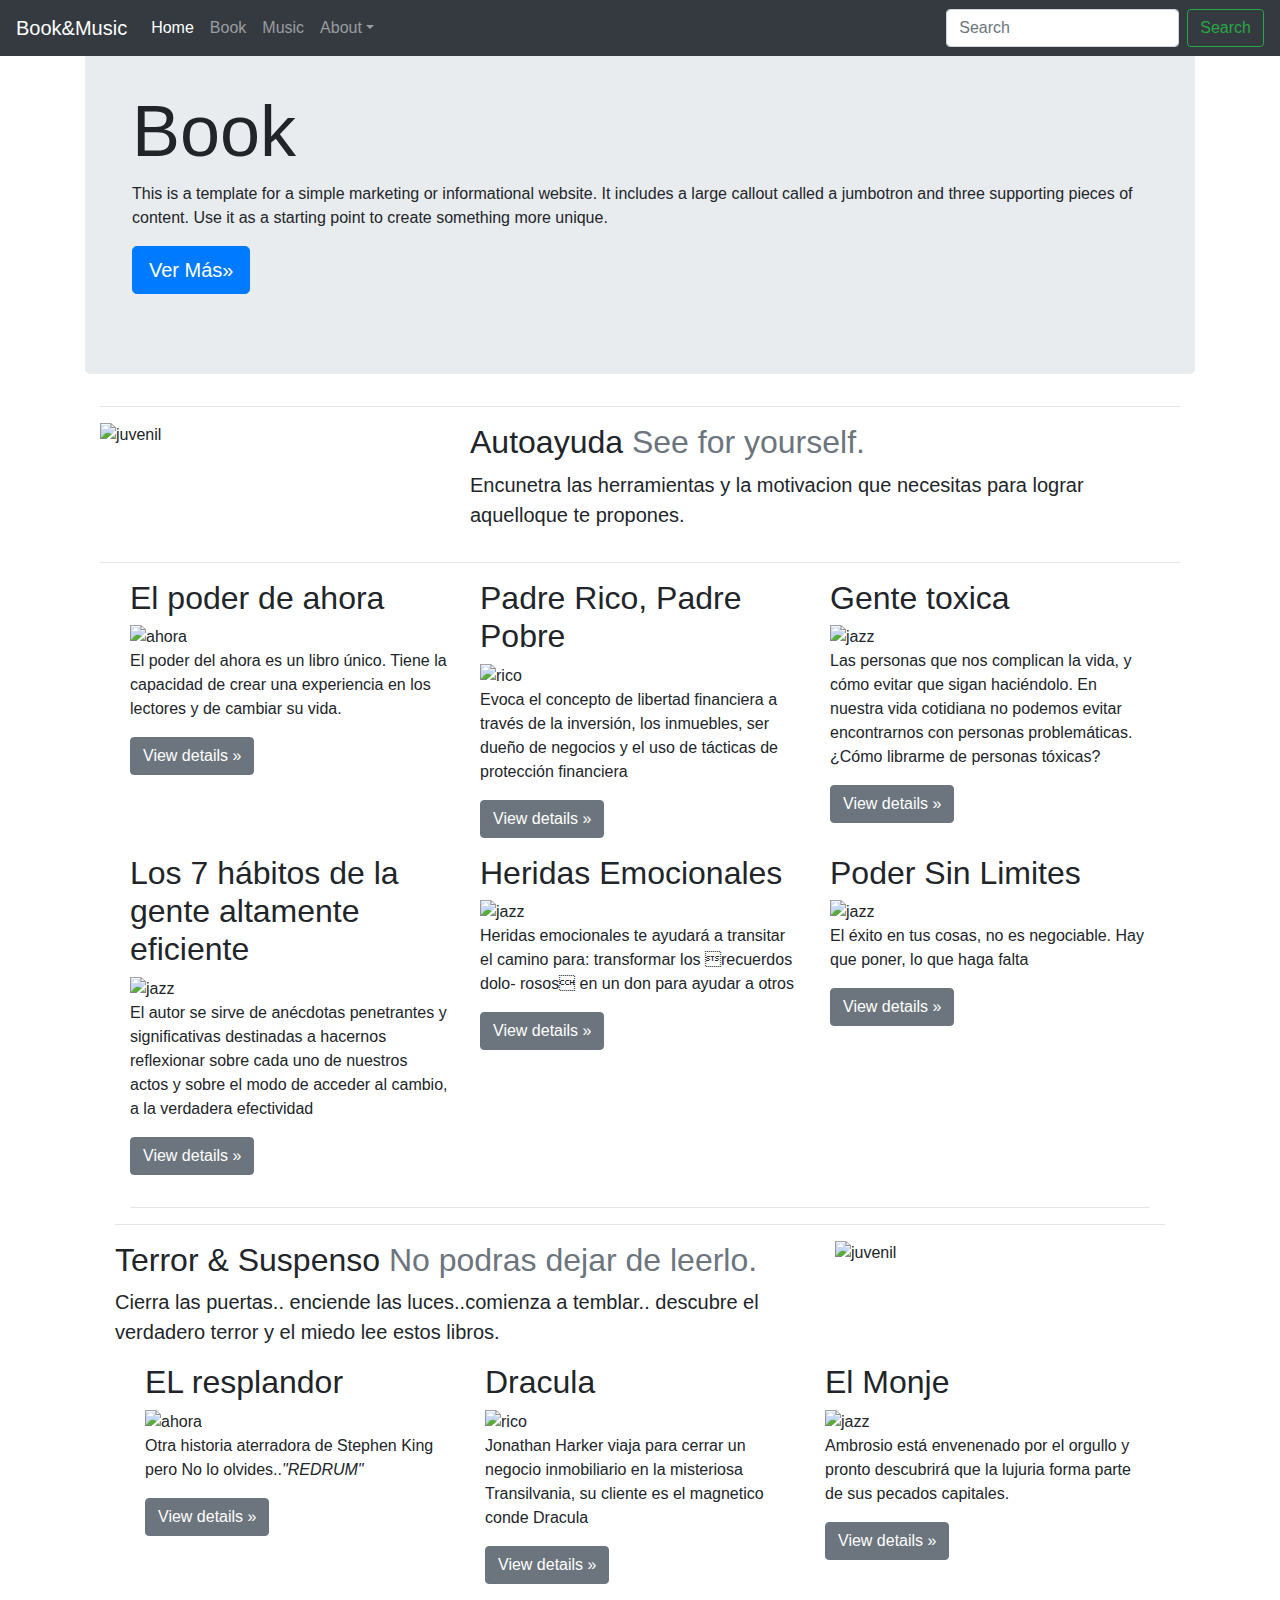
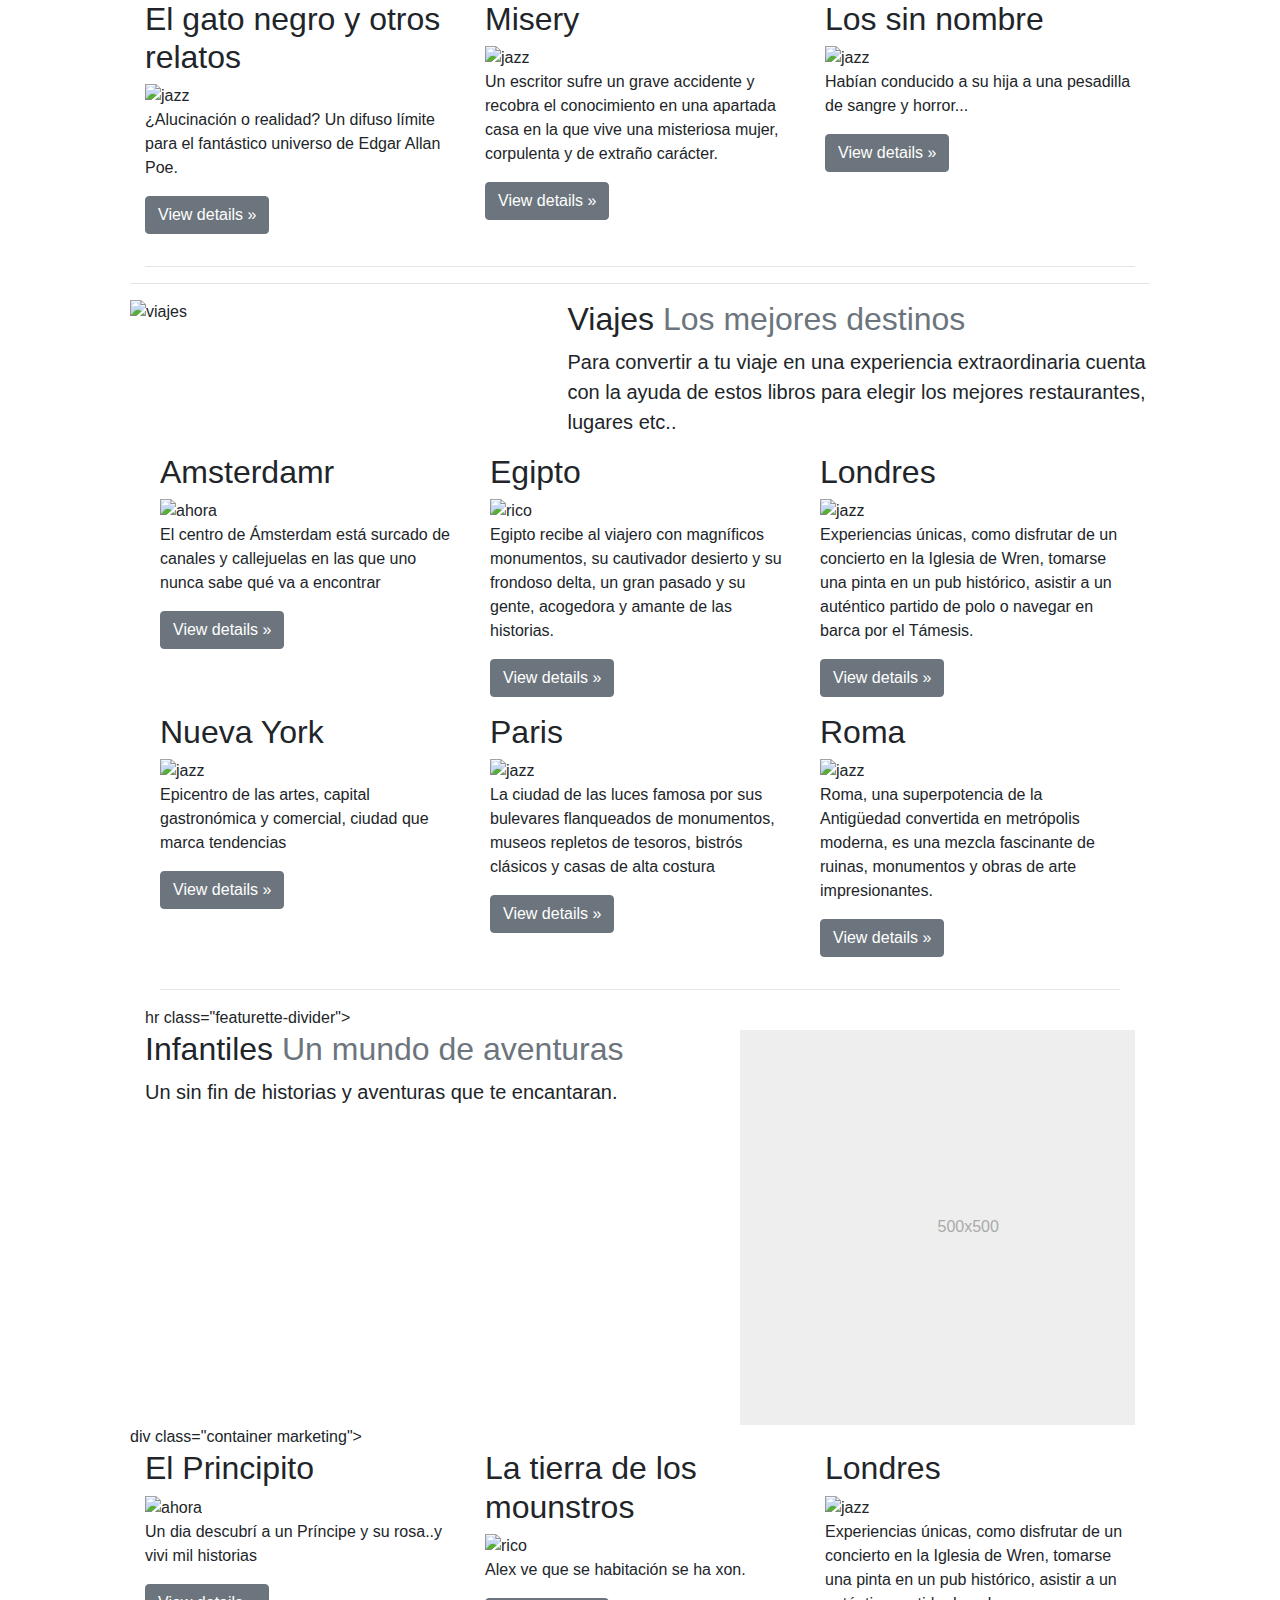
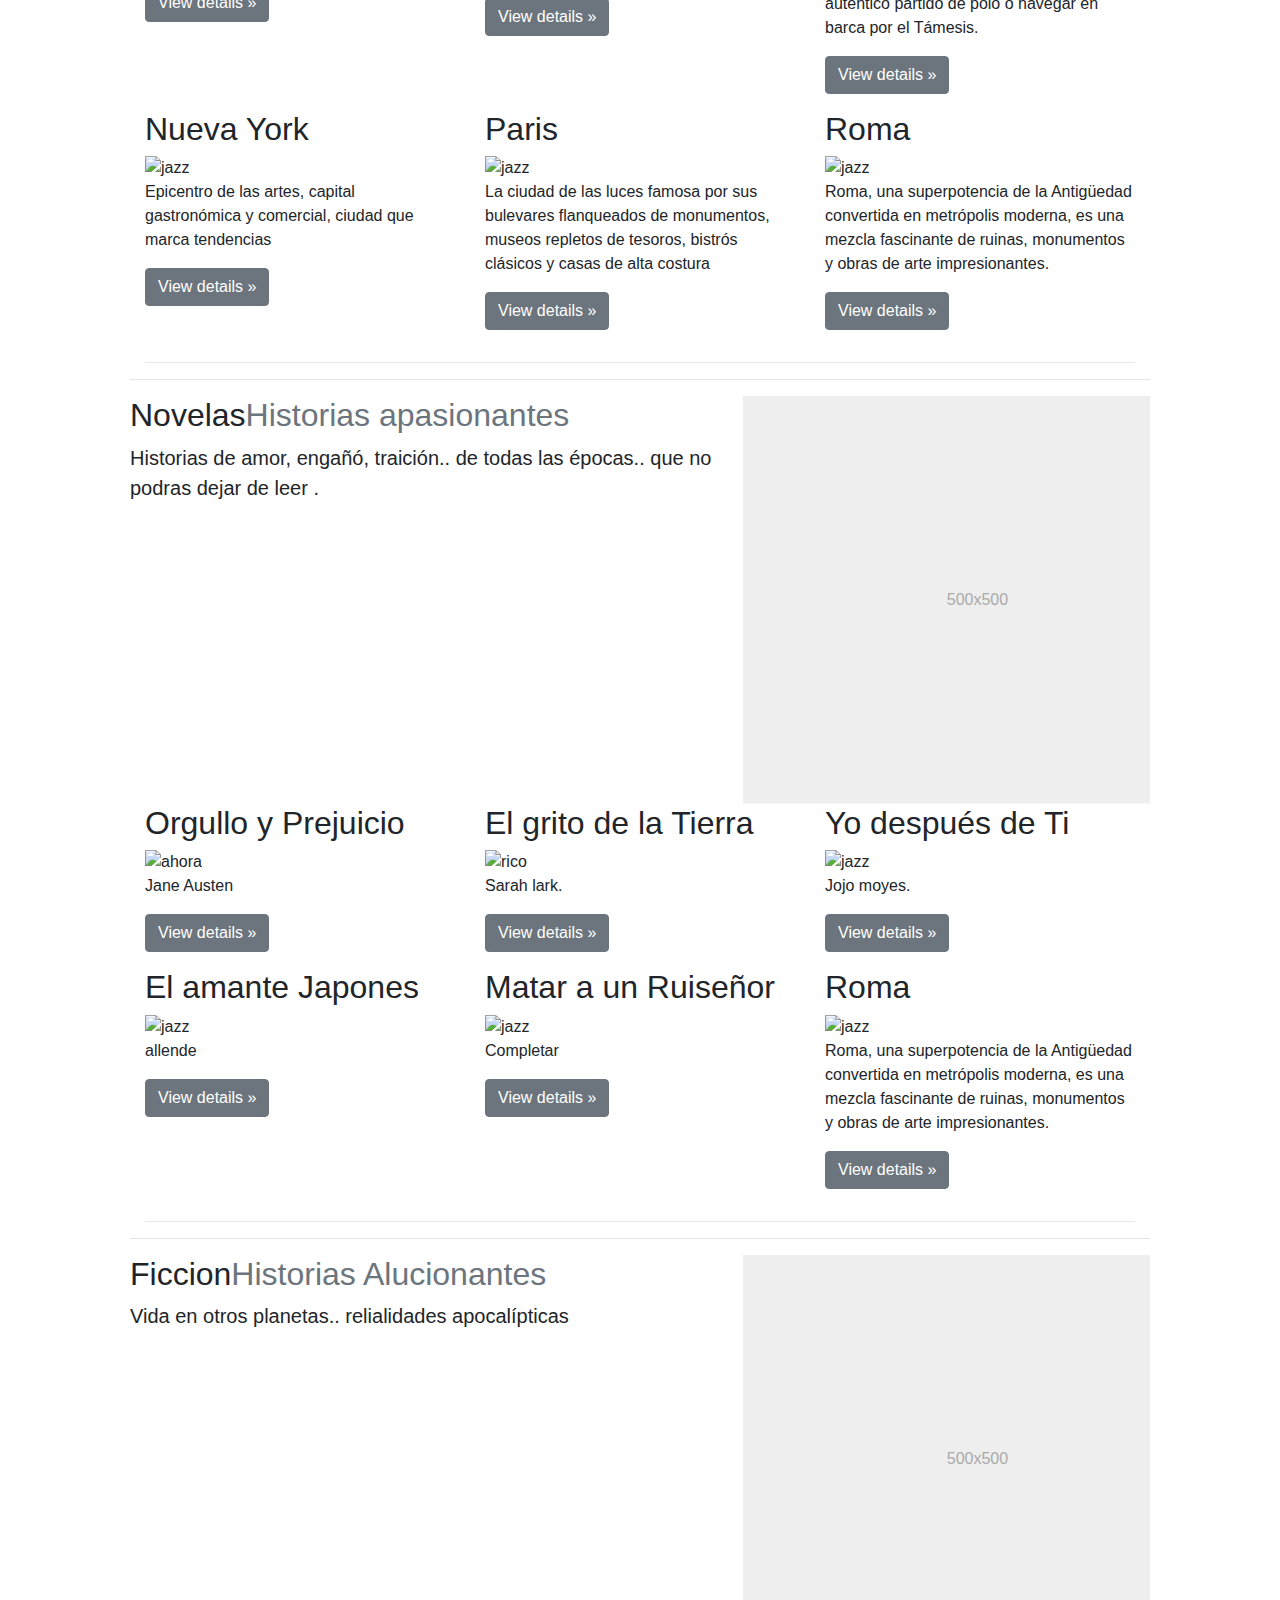
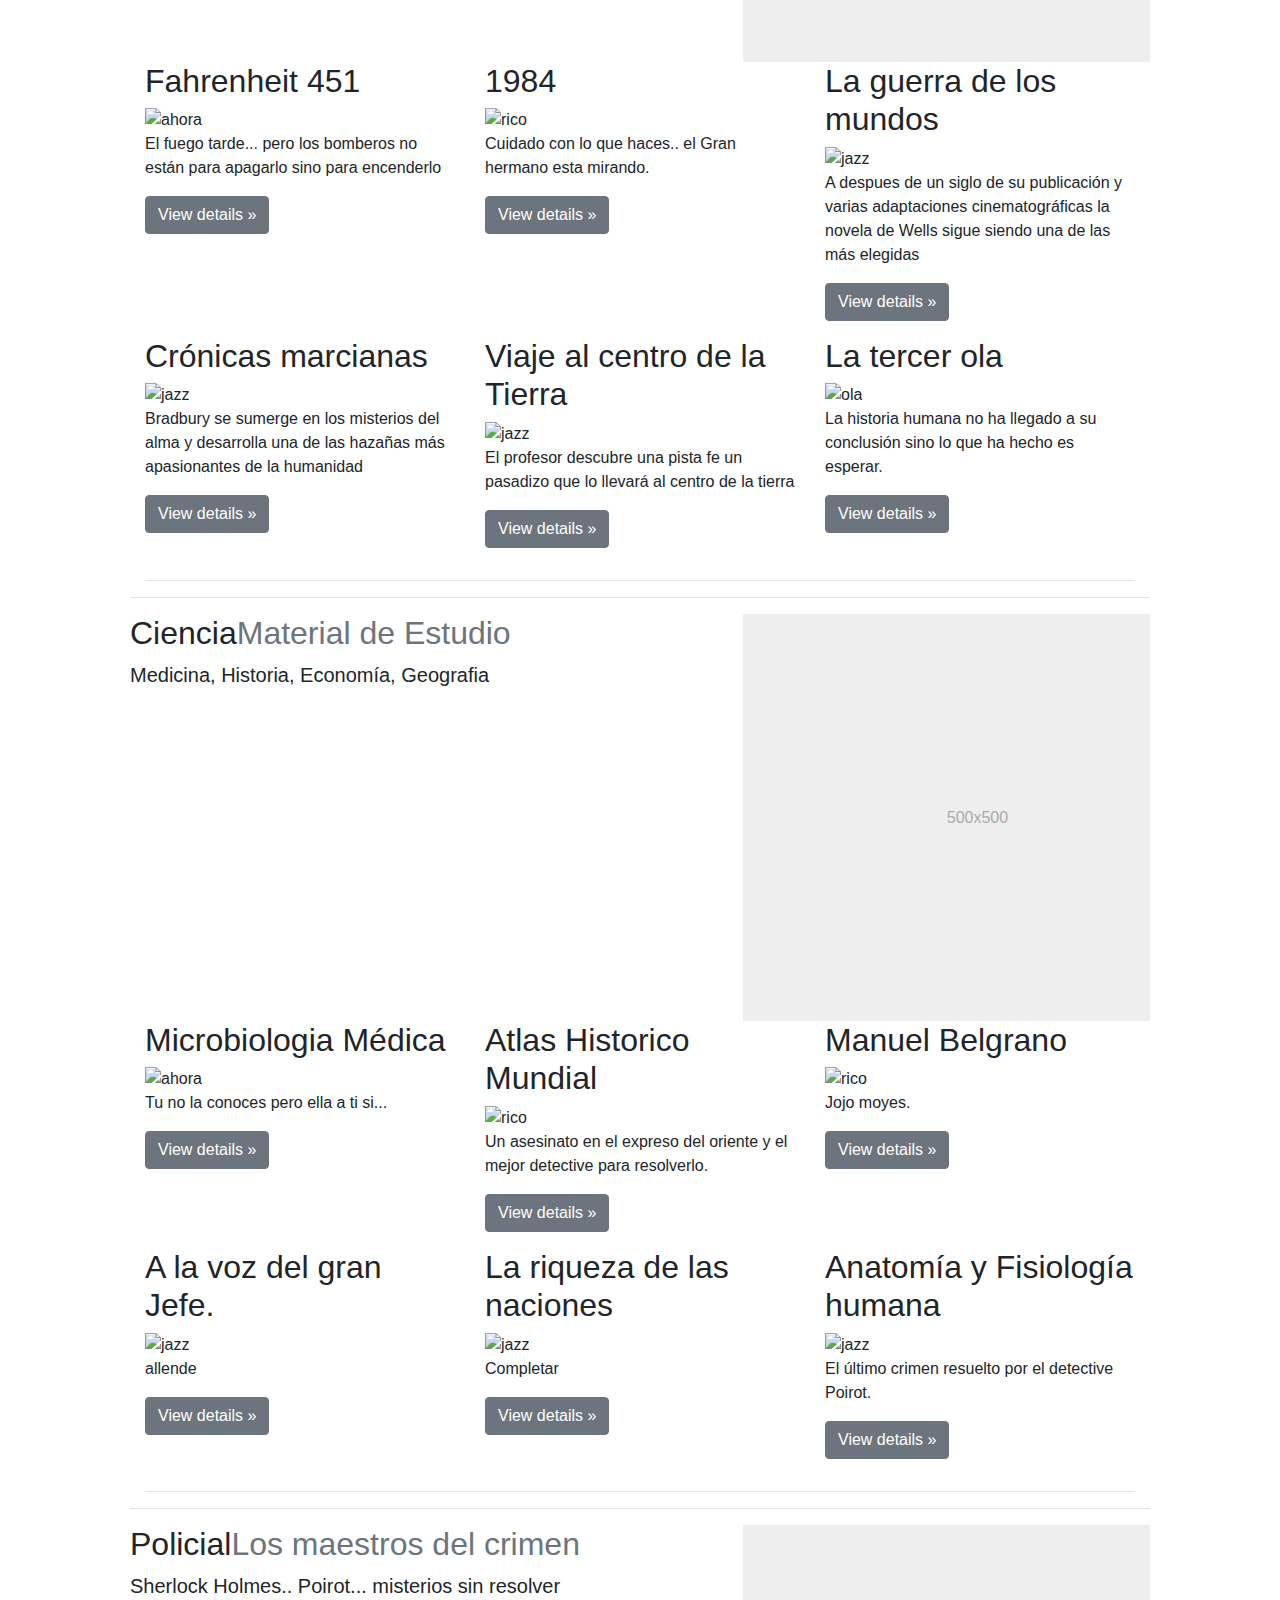
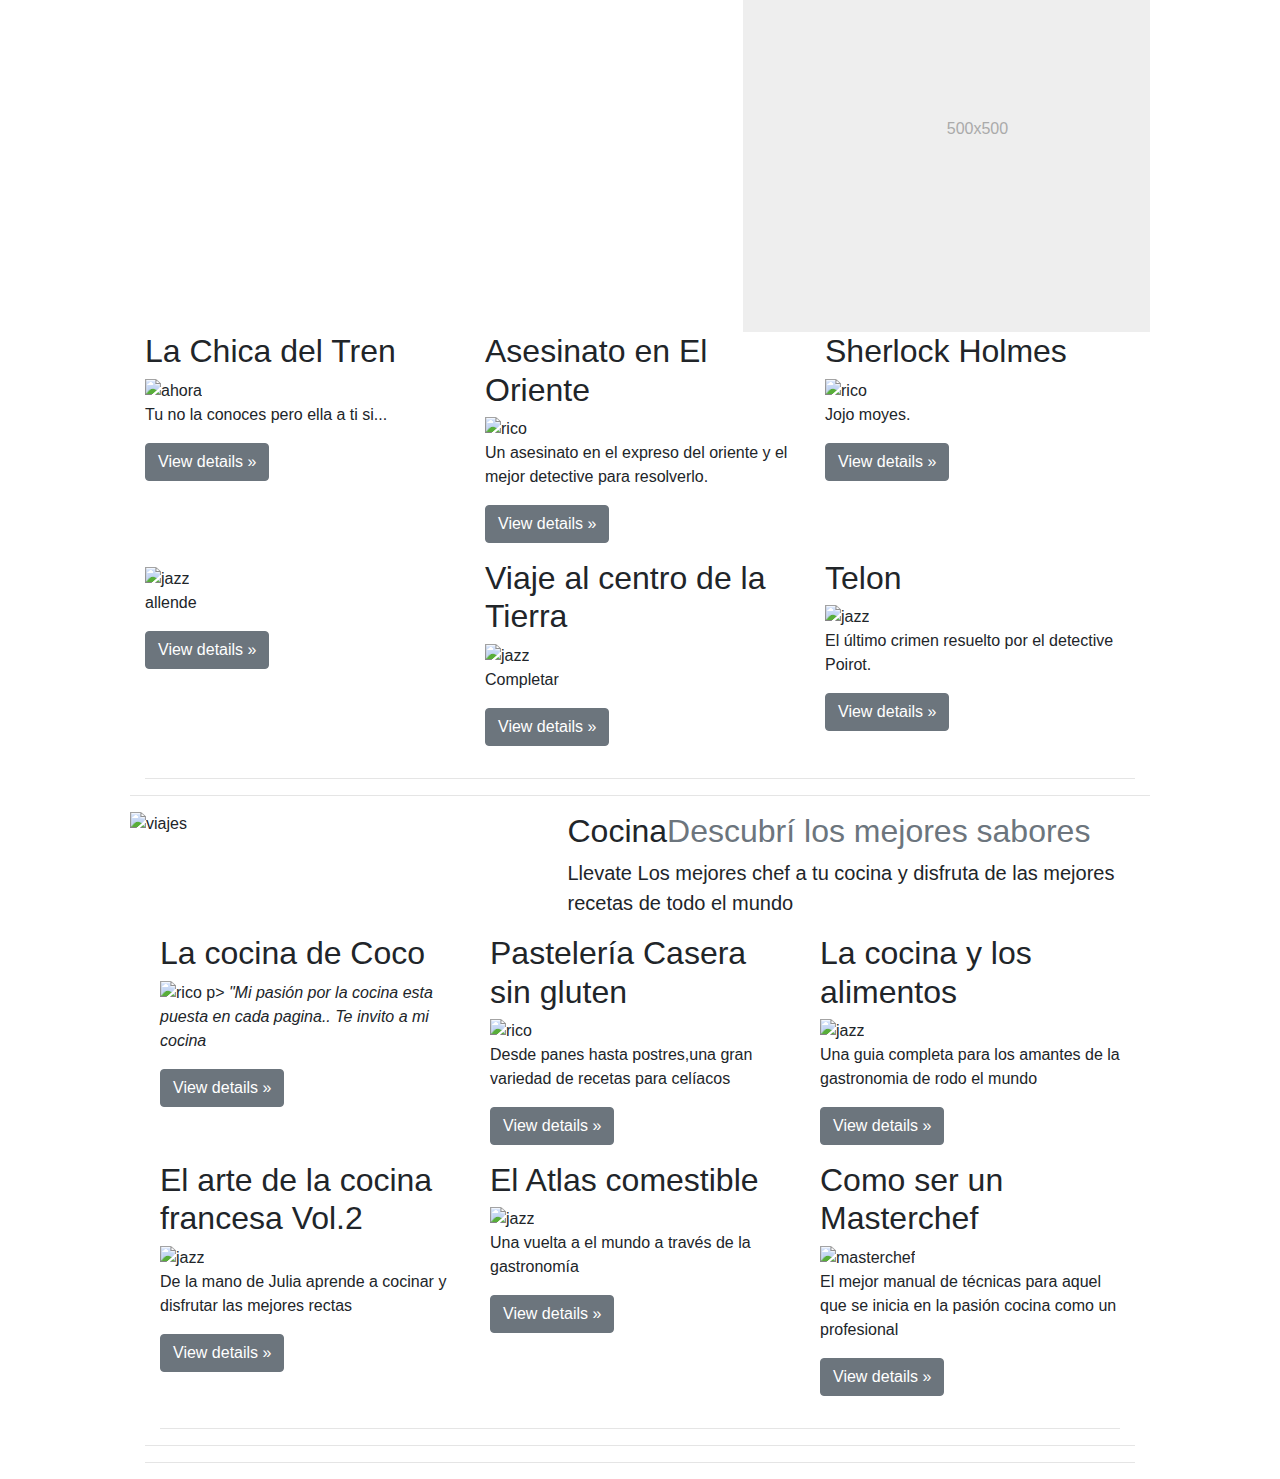
==== commit 0c046f71: "Update book.html" ====
--- a/book.html
+++ b/book.html
@@ -613,7 +613,74 @@
           </div>
 
 
-  
+  <hr class="featurette-divider">
+
+      <div class="row featurette">
+        <div class="col-md-7 order-md-2">
+          <h2 class="featurette-heading"> Cocina<span class="text-muted">Descubrí los mejores sabores</span></h2>
+          <p class="lead">Llevate Los mejores chef a tu cocina y disfruta de las mejores recetas de todo el mundo</p>
+        </div>
+            <div class="col-md-5 order-md-1">
+                <img class="categorias"src="./imagenes/categorias/fondococina.jpg" alt="viajes">
+            </div>
+      </div>
+      <div class="container marketing">
+
+        <div class="container">
+            <!--  row of columns -->
+            <div class="row">
+              <div class="col-xs-12 col-sm-6 col-md-4">
+                <h2>La cocina de Coco</h2>
+              <img class="circulo" src="./imagenes/cocina/coco.jpg" alt="rico">
+               p> <i>"Mi pasión por la cocina esta puesta en cada pagina.. Te invito a mi cocina</i></p>
+                <p><a class="btn btn-secondary" href="#" role="button">View details »</a></p>
+              </div>
+
+
+              <div class="col-xs-12 col-sm-6 col-md-4">
+                <h2>Pastelería Casera sin gluten</h2>
+                <img class="circulo" src="./imagenes/cocina/pasteleria.jpg" alt="rico">
+                 <p> Desde panes hasta postres,una gran variedad de recetas para celíacos </p> 
+                <p><a class="btn btn-secondary" href="#" role="button">View details »</a></p>
+              </div>
+
+
+              <div class="col-xs-12 col-sm-6 col-md-4">
+                <h2>La cocina y los alimentos</h2>
+                <img class="circulo" src="./imagenes/cocina/alimentos.jpg" alt="jazz">
+                      <p>Una guia completa para los amantes de la gastronomia de rodo el mundo</p>
+                      <p><a class="btn btn-secondary" href="#" role="button">View details »</a></p>
+              </div>
+              <div class="col-xs-12 col-sm-6 col-md-4">
+                    <h2> El arte de la cocina francesa Vol.2</h2>
+                    <img class="circulo" src="./imagenes/cocina/julia.jpg" alt="jazz">
+                    <p> De la mano de Julia aprende a cocinar y disfrutar las mejores rectas</p>
+                    <p><a class="btn btn-secondary" href="#" role="button">View details »</a></p>
+              </div>
+
+              <div class="col-xs-12 col-sm-6 col-md-4">
+                  <h2>El Atlas comestible</h2>
+                  <img class="circulo" src="./imagenes/cocina/atlascomestible.jpg" alt="jazz">
+
+                  <p> Una vuelta a el mundo a través de la gastronomía </p>
+                  <p><a class="btn btn-secondary" href="#" role="button">View details »</a></p>
+              </div>
+
+
+              <div class="col-xs-12 col-sm-6 col-md-4">
+                  <h2>Como ser un Masterchef</h2>
+                  <img class="circulo" src="./imagenes/cocina/masterchef.jpg" alt="masterchef">
+                  <p>El mejor manual de técnicas para aquel que se inicia en la pasión cocina como un profesional</p>
+                  <p><a class="btn btn-secondary" href="#" role="button">View details »</a></p>
+              </div>
+
+
+            </div>
+
+            <hr>
+
+          </div>
+
 
       <hr class="featurette-divider">
 
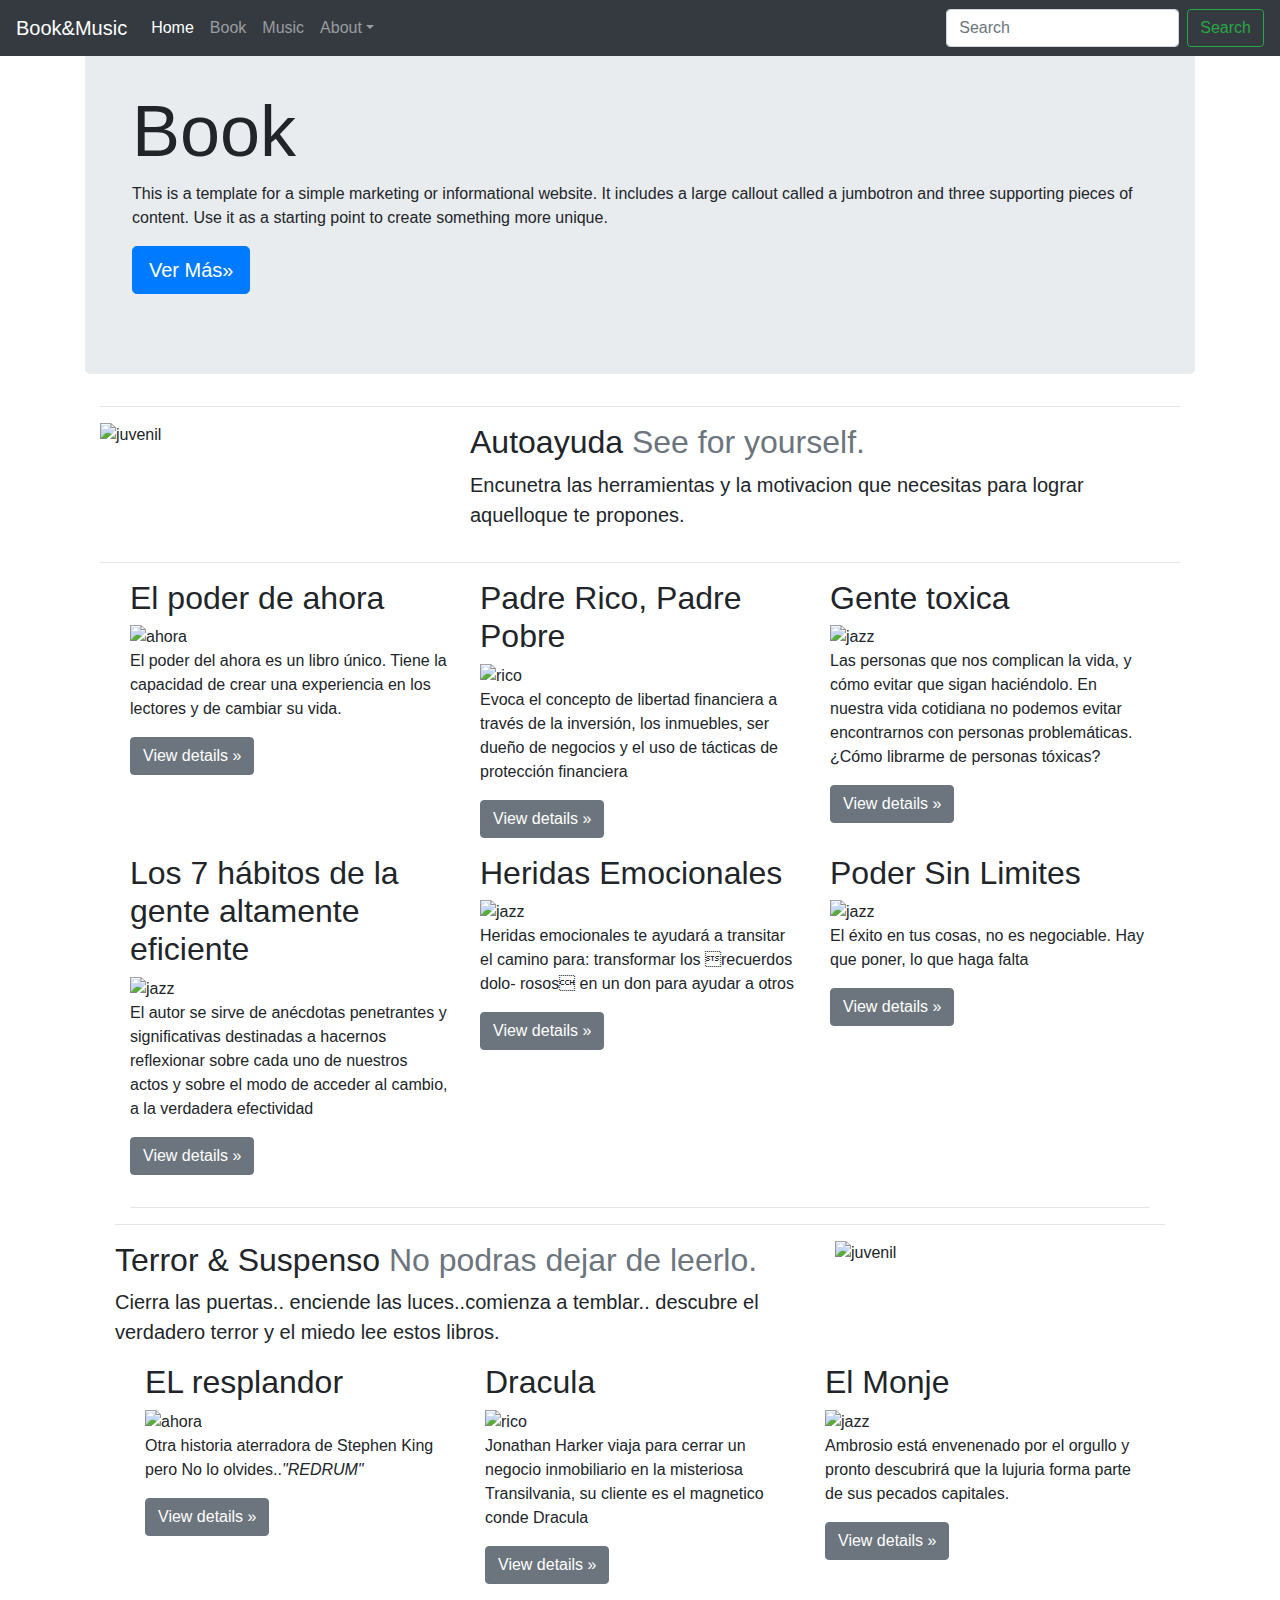
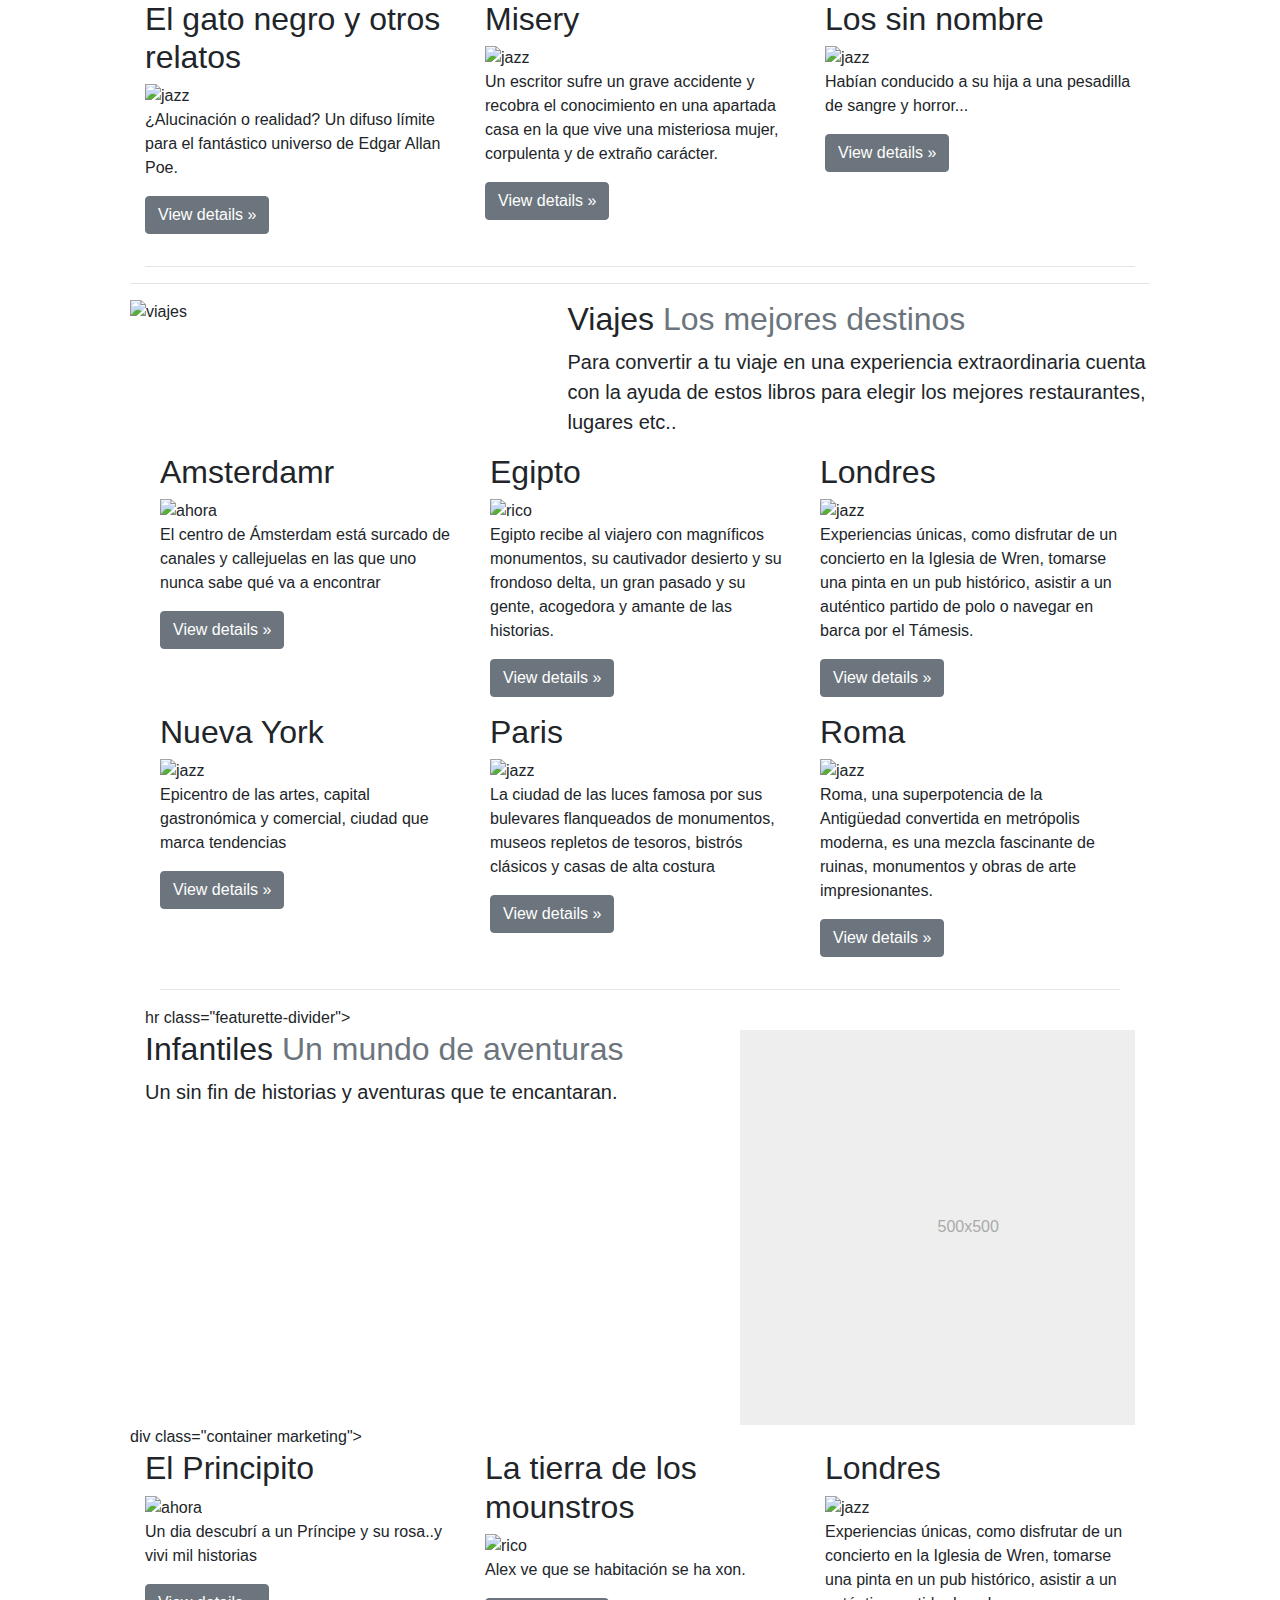
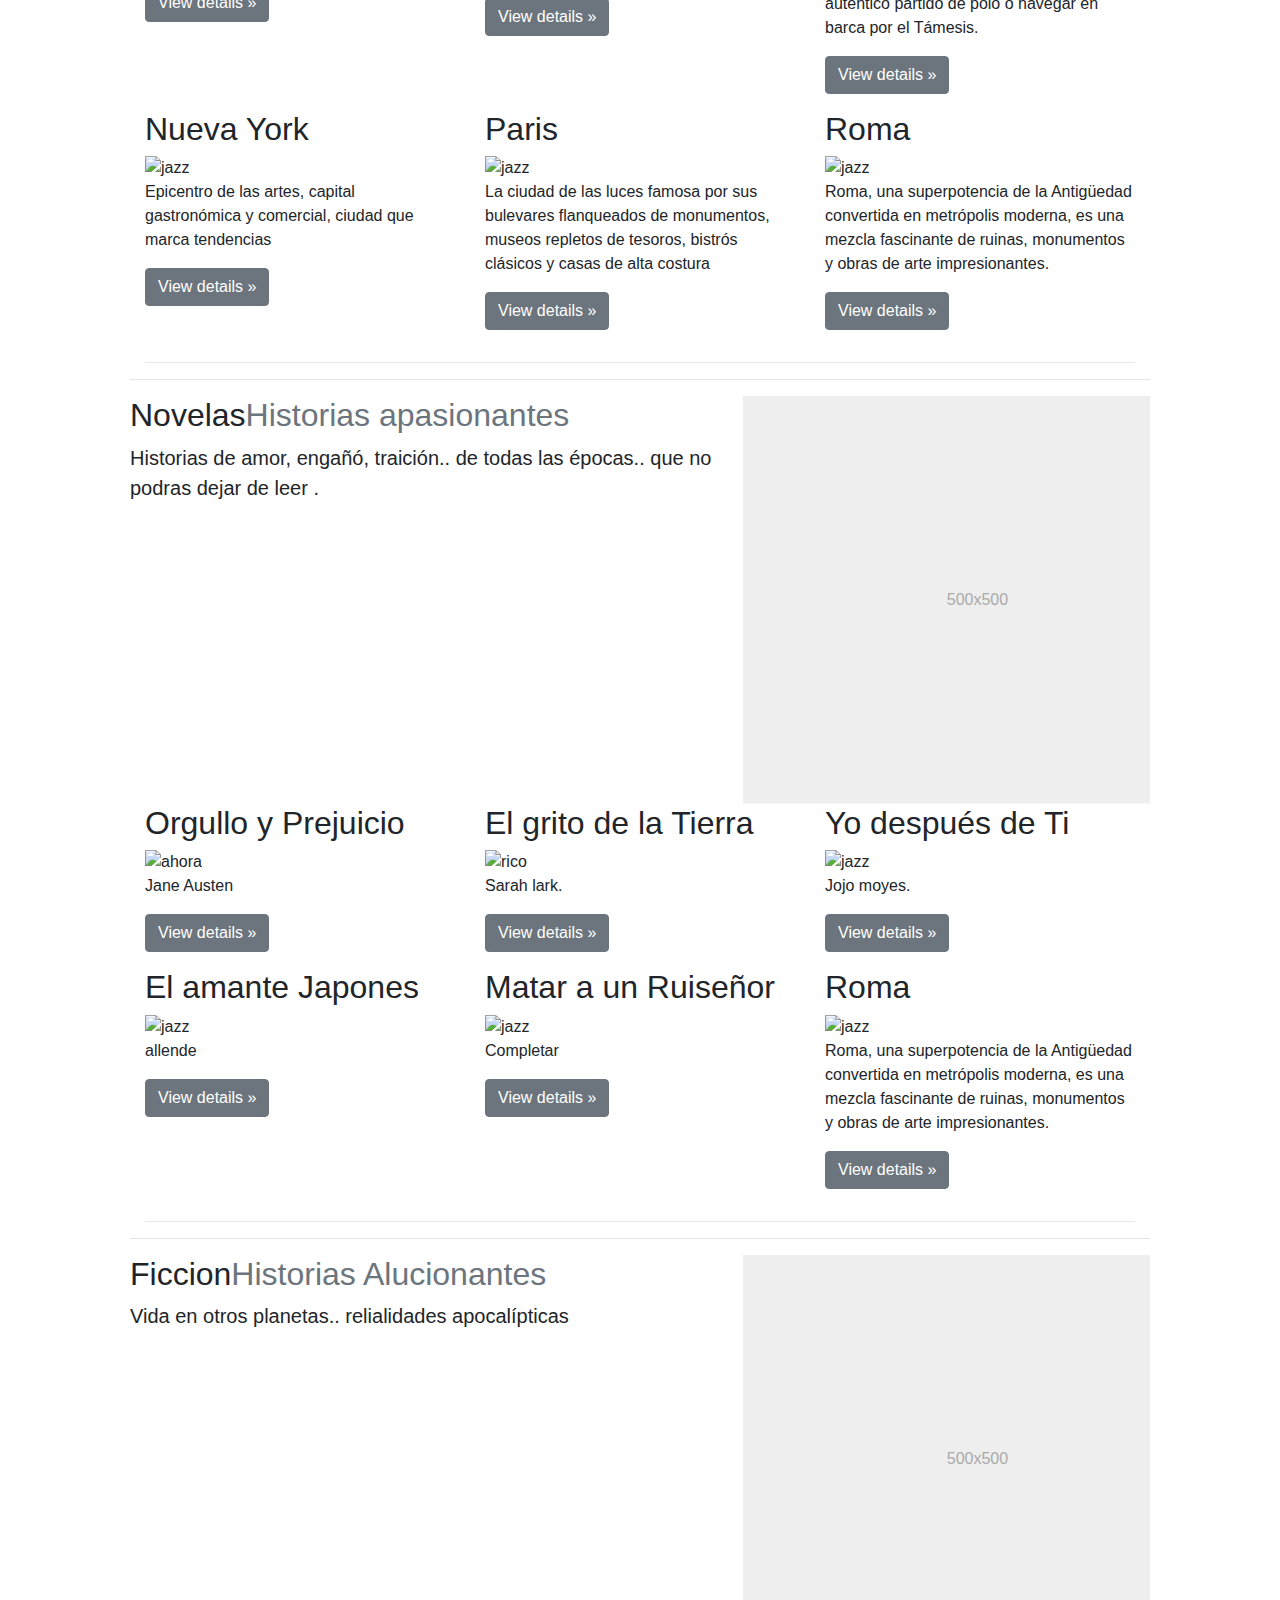
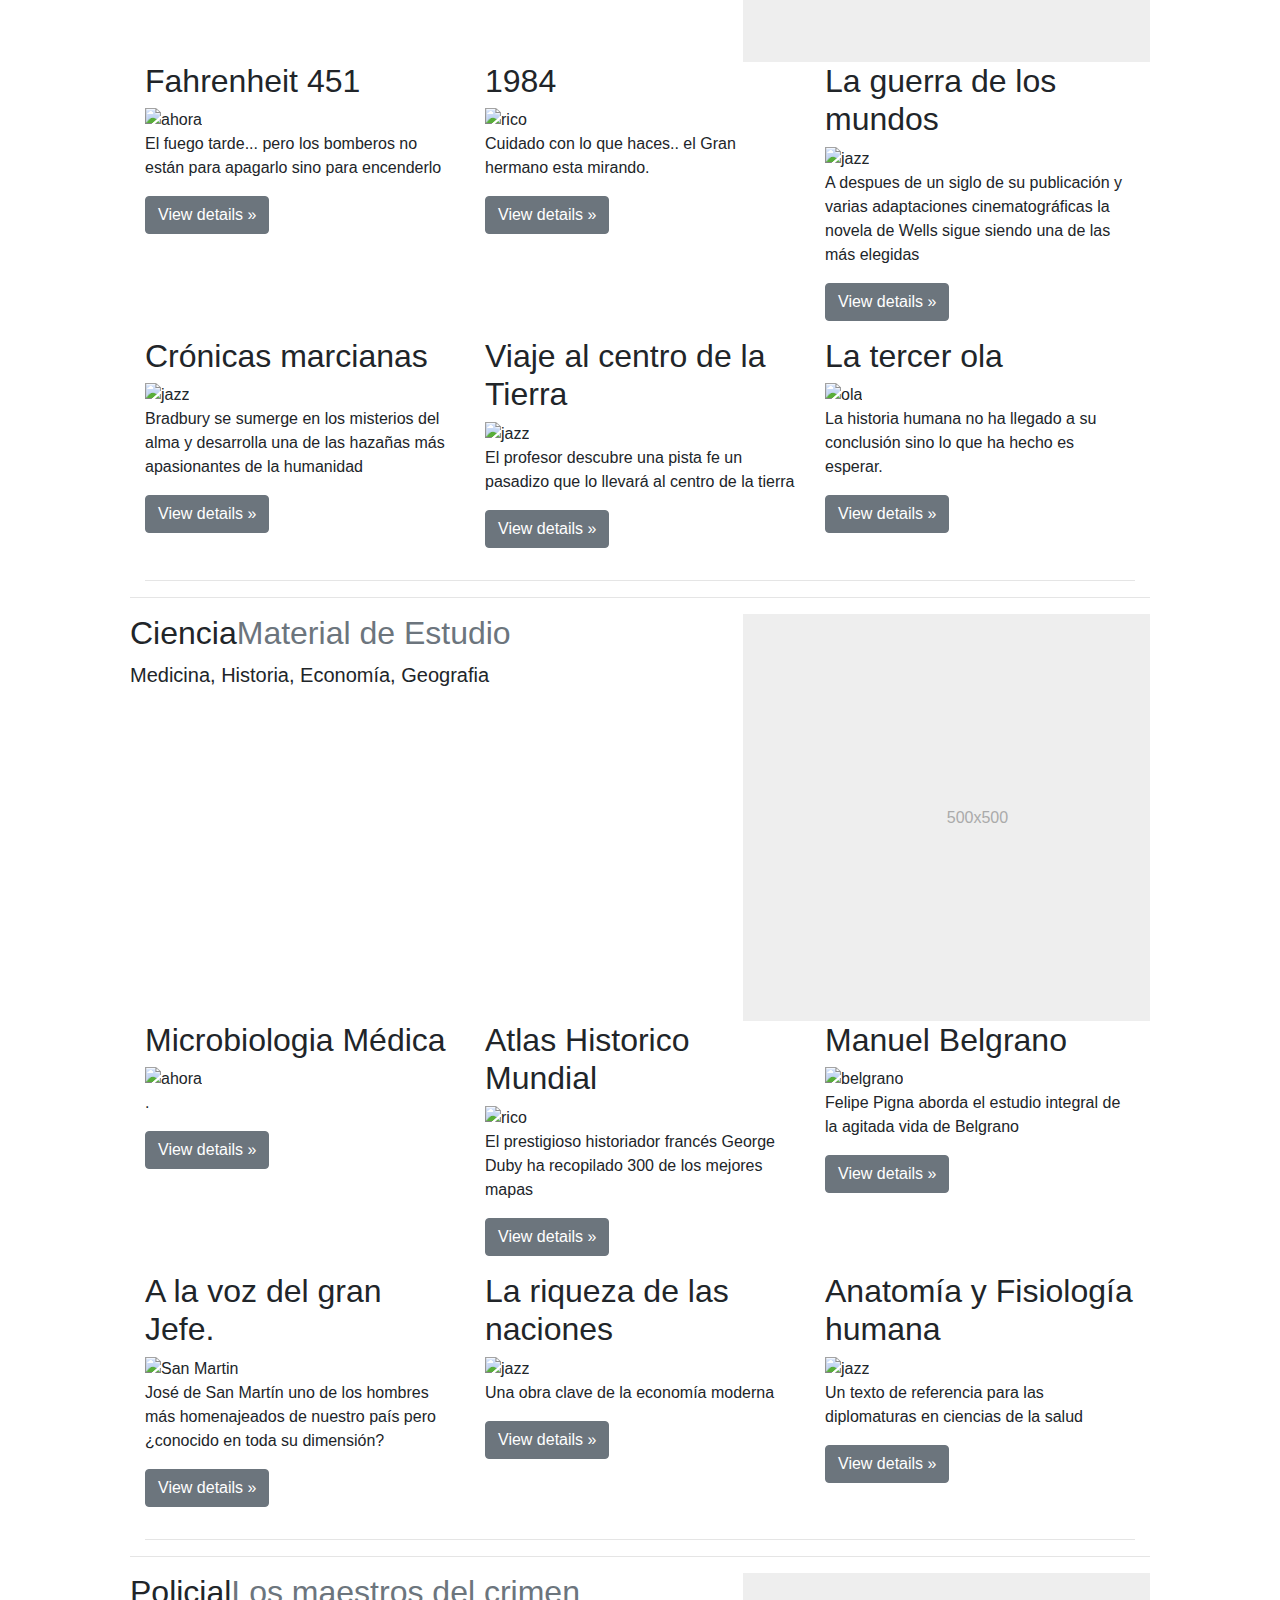
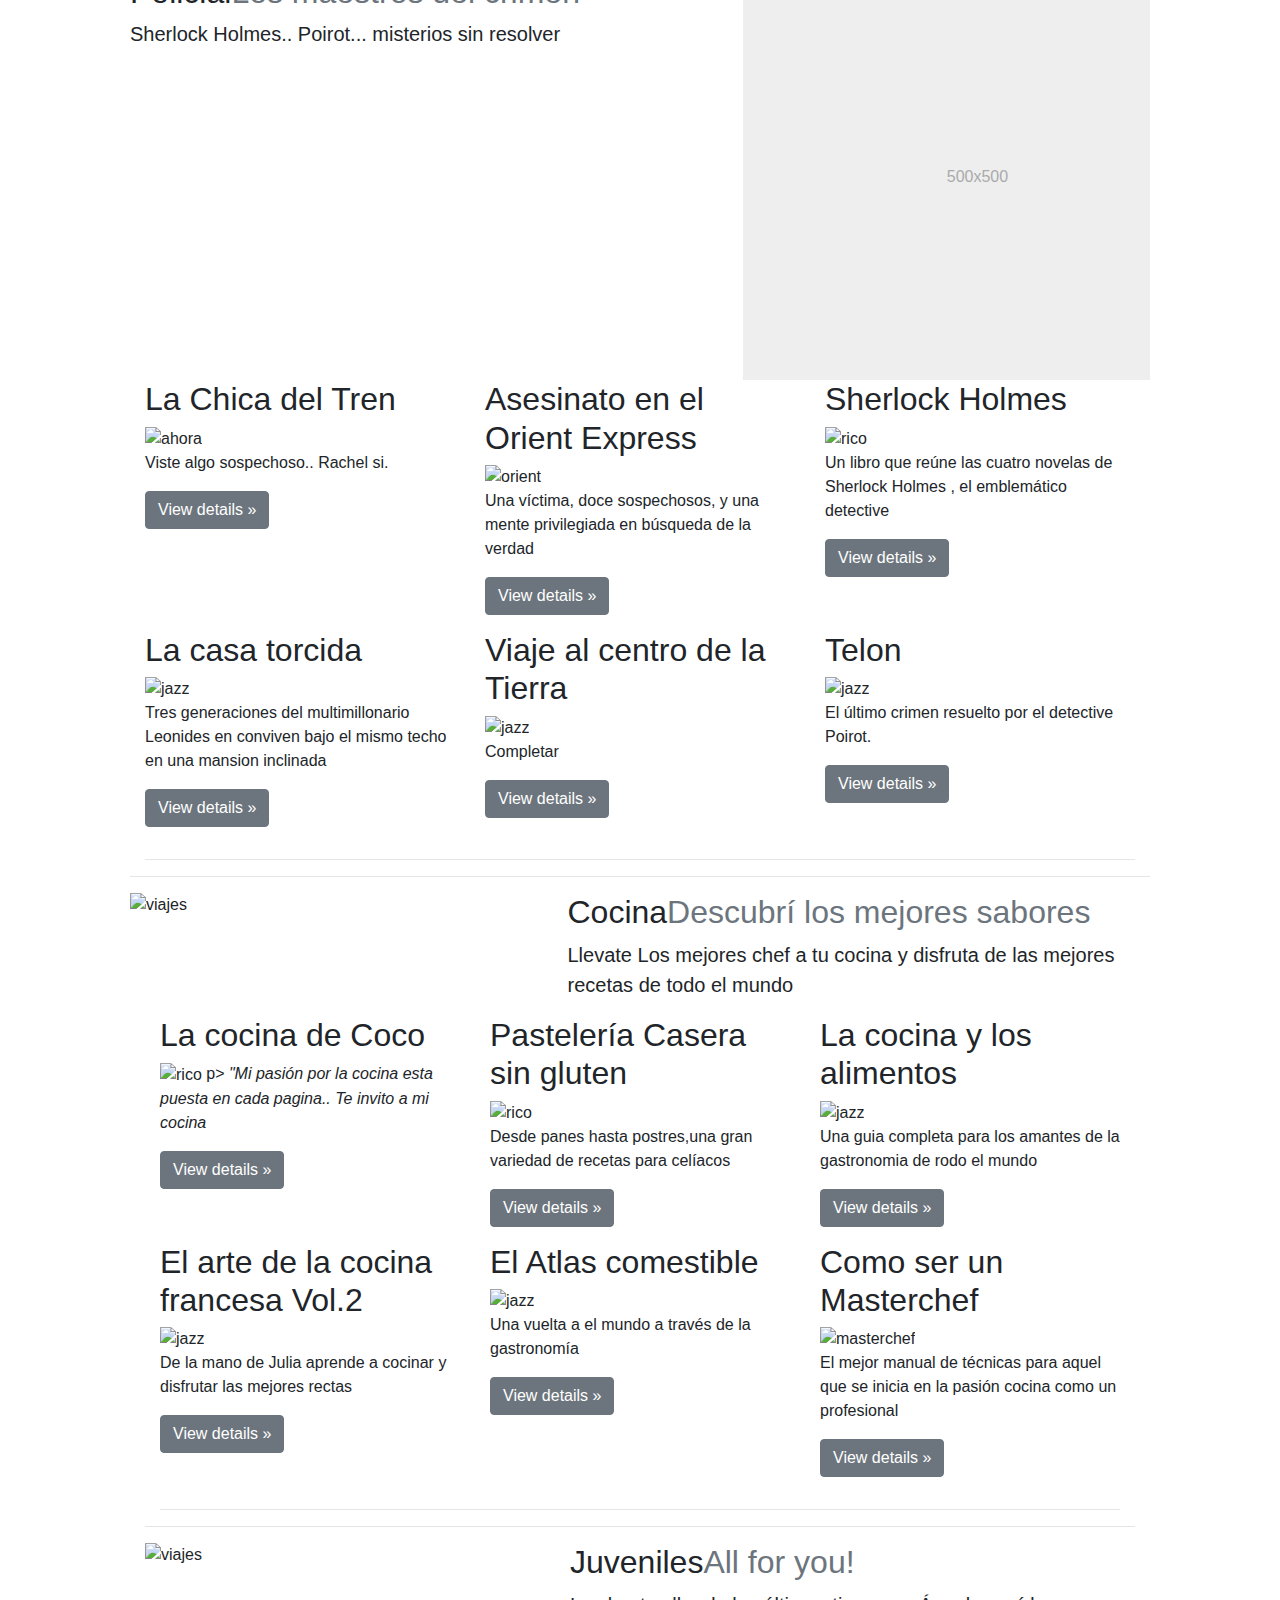
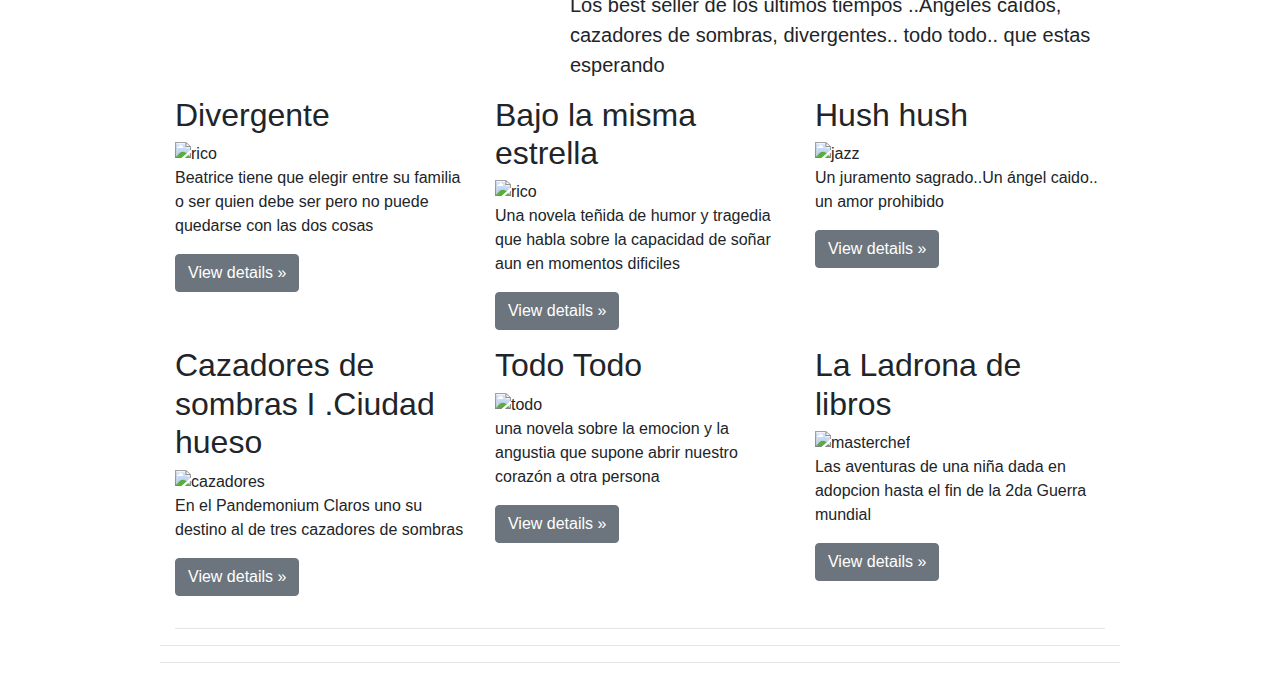
==== commit 0638c17b: "Update book.html" ====
--- a/book.html
+++ b/book.html
@@ -494,7 +494,7 @@
               <div class="col-xs-12 col-sm-6 col-md-4">
                 <h2>Microbiologia Médica </h2>
                 <img class="circulo" src="./imagenes/ciencias/microbiologia.jpg" alt="ahora">
-                <p> Tu no la conoces pero ella a ti si...</p>
+                <p> .</p>
                 <p><a class="btn btn-secondary" href="#" role="button">View details »</a></p>
               </div>
 
@@ -502,21 +502,21 @@
               <div class="col-xs-12 col-sm-6 col-md-4">
                 <h2> Atlas Historico Mundial</h2>
                 <img class="circulo" src="./imagenes/ciencias/atlas.jpg" alt="rico">
-                <p>Un asesinato en el expreso del oriente y el mejor detective  para resolverlo.</p>
+                <p>El prestigioso historiador francés George Duby ha recopilado 300 de los mejores mapas </p>
                 <p><a class="btn btn-secondary" href="#" role="button">View details »</a></p>
               </div>
 
 
               <div class="col-xs-12 col-sm-6 col-md-4">
                 <h2>Manuel Belgrano </h2>
-                <img class="circulo" src="./imagenes/ciencias/belgrano.jpg" alt="rico">
-                      <p> Jojo moyes.</p>
+                <img class="circulo" src="./imagenes/ciencias/belgrano.jpg" alt="belgrano">
+                      <p> Felipe Pigna aborda el estudio integral de la agitada vida de Belgrano</p>
                       <p><a class="btn btn-secondary" href="#" role="button">View details »</a></p>
               </div>
               <div class="col-xs-12 col-sm-6 col-md-4">
                     <h2>A la voz del gran Jefe.</h2>
-                    <img class="circulo" src="./imagenes/ciencias/jefe.jpg" alt="jazz">
-                    <p>allende</p>
+                    <img class="circulo" src="./imagenes/ciencias/jefe.jpg" alt="San Martin">
+                    <p> José de San Martín uno de los hombres más homenajeados de nuestro país pero ¿conocido en toda su dimensión? </p>
                     <p><a class="btn btn-secondary" href="#" role="button">View details »</a></p>
               </div>
 
@@ -524,7 +524,7 @@
                   <h2>La riqueza de las naciones</h2>
                   <img class="circulo" src="./imagenes/ciencias/economia.jpg" alt="jazz">
 
-                  <p>Completar </p>
+                  <p> Una obra clave de la economía moderna</p>
                   <p><a class="btn btn-secondary" href="#" role="button">View details »</a></p>
               </div>
 
@@ -532,7 +532,7 @@
               <div class="col-xs-12 col-sm-6 col-md-4">
                   <h2>Anatomía y Fisiología humana</h2>
                   <img class="circulo" src="./imagenes/ciencia/anatomia.jpg" alt="jazz">
-                  <p>El último crimen resuelto por el detective Poirot.</p>
+                  <p> Un texto de referencia para las diplomaturas en ciencias de la salud</p>
                   <p><a class="btn btn-secondary" href="#" role="button">View details »</a></p>
               </div>
 
@@ -562,16 +562,16 @@
             <div class="row">
               <div class="col-xs-12 col-sm-6 col-md-4">
                 <h2>La Chica del Tren </h2>
-                <img class="circulo" src="./imagenes/ficcion/451.jpg" alt="ahora">
-                <p> Tu no la conoces pero ella a ti si...</p>
-                <p><a class="btn btn-secondary" href="#" role="button">View details »</a></p>
-              </div>
-
-
-              <div class="col-xs-12 col-sm-6 col-md-4">
-                <h2> Asesinato en El Oriente </h2>
-                <img class="circulo" src="./imagenes/policial/oriente.jpg" alt="rico">
-                <p>Un asesinato en el expreso del oriente y el mejor detective  para resolverlo.</p>
+                <img class="circulo" src="./imagenes/policial/tren.jpg" alt="ahora">
+                <p>Viste algo sospechoso.. Rachel si. </p>
+       <p><a class="btn btn-secondary" href="#" role="button">View details »</a></p>
+              </div>
+
+
+              <div class="col-xs-12 col-sm-6 col-md-4">
+                <h2> Asesinato en el Orient Express </h2>
+                <img class="circulo" src="./imagenes/policial/orient.jpg" alt="orient">
+                <p> Una víctima, doce sospechosos, y una mente privilegiada en búsqueda de la verdad </p>
                 <p><a class="btn btn-secondary" href="#" role="button">View details »</a></p>
               </div>
 
@@ -579,13 +579,15 @@
               <div class="col-xs-12 col-sm-6 col-md-4">
                 <h2>Sherlock Holmes</h2>
                 <img class="circulo" src="./imagenes/policial/hommes.jpg" alt="rico">
-                      <p> Jojo moyes.</p>
+                      <p> Un libro que reúne las cuatro novelas de Sherlock Holmes , el emblemático detective </p>
                       <p><a class="btn btn-secondary" href="#" role="button">View details »</a></p>
               </div>
               <div class="col-xs-12 col-sm-6 col-md-4">
-                    <h2></h2>
+                    <h2>La casa torcida</h2>
                     <img class="circulo" src="./imagenes/novelas/amante.jpg" alt="jazz">
-                    <p>allende</p>
+                    <p>Tres generaciones del multimillonario Leonides en conviven bajo el mismo techo en una mansion inclinada </p>
+
+
                     <p><a class="btn btn-secondary" href="#" role="button">View details »</a></p>
               </div>
 
@@ -682,7 +684,78 @@
           </div>
 
 
-      <hr class="featurette-divider">
+ <hr class="featurette-divider">
+
+      <div class="row featurette">
+        <div class="col-md-7 order-md-2">
+          <h2 class="featurette-heading"> Juveniles<span class="text-muted">All for you!</span></h2>
+          <p class="lead">Los best seller de los últimos tiempos ..Ángeles caídos, cazadores de sombras, divergentes.. todo todo.. que estas esperando</p>
+        </div>
+            <div class="col-md-5 order-md-1">
+                <img class="categorias"src="./imagenes/categorias/fondojuvenil.jpg" alt="viajes">
+            </div>
+      </div>
+      <div class="container marketing">
+
+        <div class="container">
+            <!--  row of columns -->
+            <div class="row">
+              <div class="col-xs-12 col-sm-6 col-md-4">
+                <h2>Divergente</h2>
+              <img class="circulo" src="./imagenes/juvenil/divergente.jpg" alt="rico">
+               <p> Beatrice tiene que elegir entre su familia o ser quien debe ser pero no puede quedarse con las dos cosas </p>
+            <p><a class="btn btn-secondary" href="#" role="button">View details »</a></p>
+              </div>
+
+
+              <div class="col-xs-12 col-sm-6 col-md-4">
+                <h2>Bajo la misma estrella</h2>
+                <img class="circulo" src="./imagenes/cocina/pasteleria.jpg" alt="rico">
+                 <p> Una novela teñida de humor y tragedia que habla sobre la capacidad de soñar aun en momentos dificiles</p>
+                <p><a class="btn btn-secondary" href="#" role="button">View details »</a></p>
+              </div>
+
+
+              <div class="col-xs-12 col-sm-6 col-md-4">
+                <h2>Hush hush</h2>
+                <img class="circulo" src="./imagenes/cocina/alimentos.jpg" alt="jazz">
+                  <p>Un juramento sagrado..Un ángel caido.. un amor prohibido </p>
+                <p><a class="btn btn-secondary" href="#" role="button">View details »</a></p>
+              </div>
+
+              <div class="col-xs-12 col-sm-6 col-md-4">
+                    <h2> Cazadores de sombras I .Ciudad hueso</h2>
+                    <img class="circulo" src="./imagenes/juvenil/cazadores.jpg" alt="cazadores">
+                    <p> En el Pandemonium Claros uno su destino al de tres cazadores de sombras</p>
+                <p><a class="btn btn-secondary" href="#" role="button">View details »</a></p>
+              </div>
+
+              <div class="col-xs-12 col-sm-6 col-md-4">
+                  <h2>Todo Todo</h2>
+                  <img class="circulo" src="./imagenes/juvenil/todo.jpg" alt="todo">
+
+                 <p> una novela sobre la emocion y la angustia que supone abrir nuestro corazón a otra persona</p>
+                  <p><a class="btn btn-secondary" href="#" role="button">View details »</a></p>
+              </div>
+
+
+              <div class="col-xs-12 col-sm-6 col-md-4">
+                  <h2>La Ladrona de libros</h2>
+                  <img class="circulo" src="./imagenes/cocina/masterchef.jpg" alt="masterchef">
+                  <p>Las aventuras de una niña dada en adopcion hasta el fin de la 2da Guerra mundial </p>
+                 <p><a class="btn btn-secondary" href="#" role="button">View details »</a></p>
+              </div>
+
+
+            </div>
+
+            <hr>
+
+          </div>
+
+
+ 
+     <hr class="featurette-divider">
 
       <hr class="featurette-divider">
 
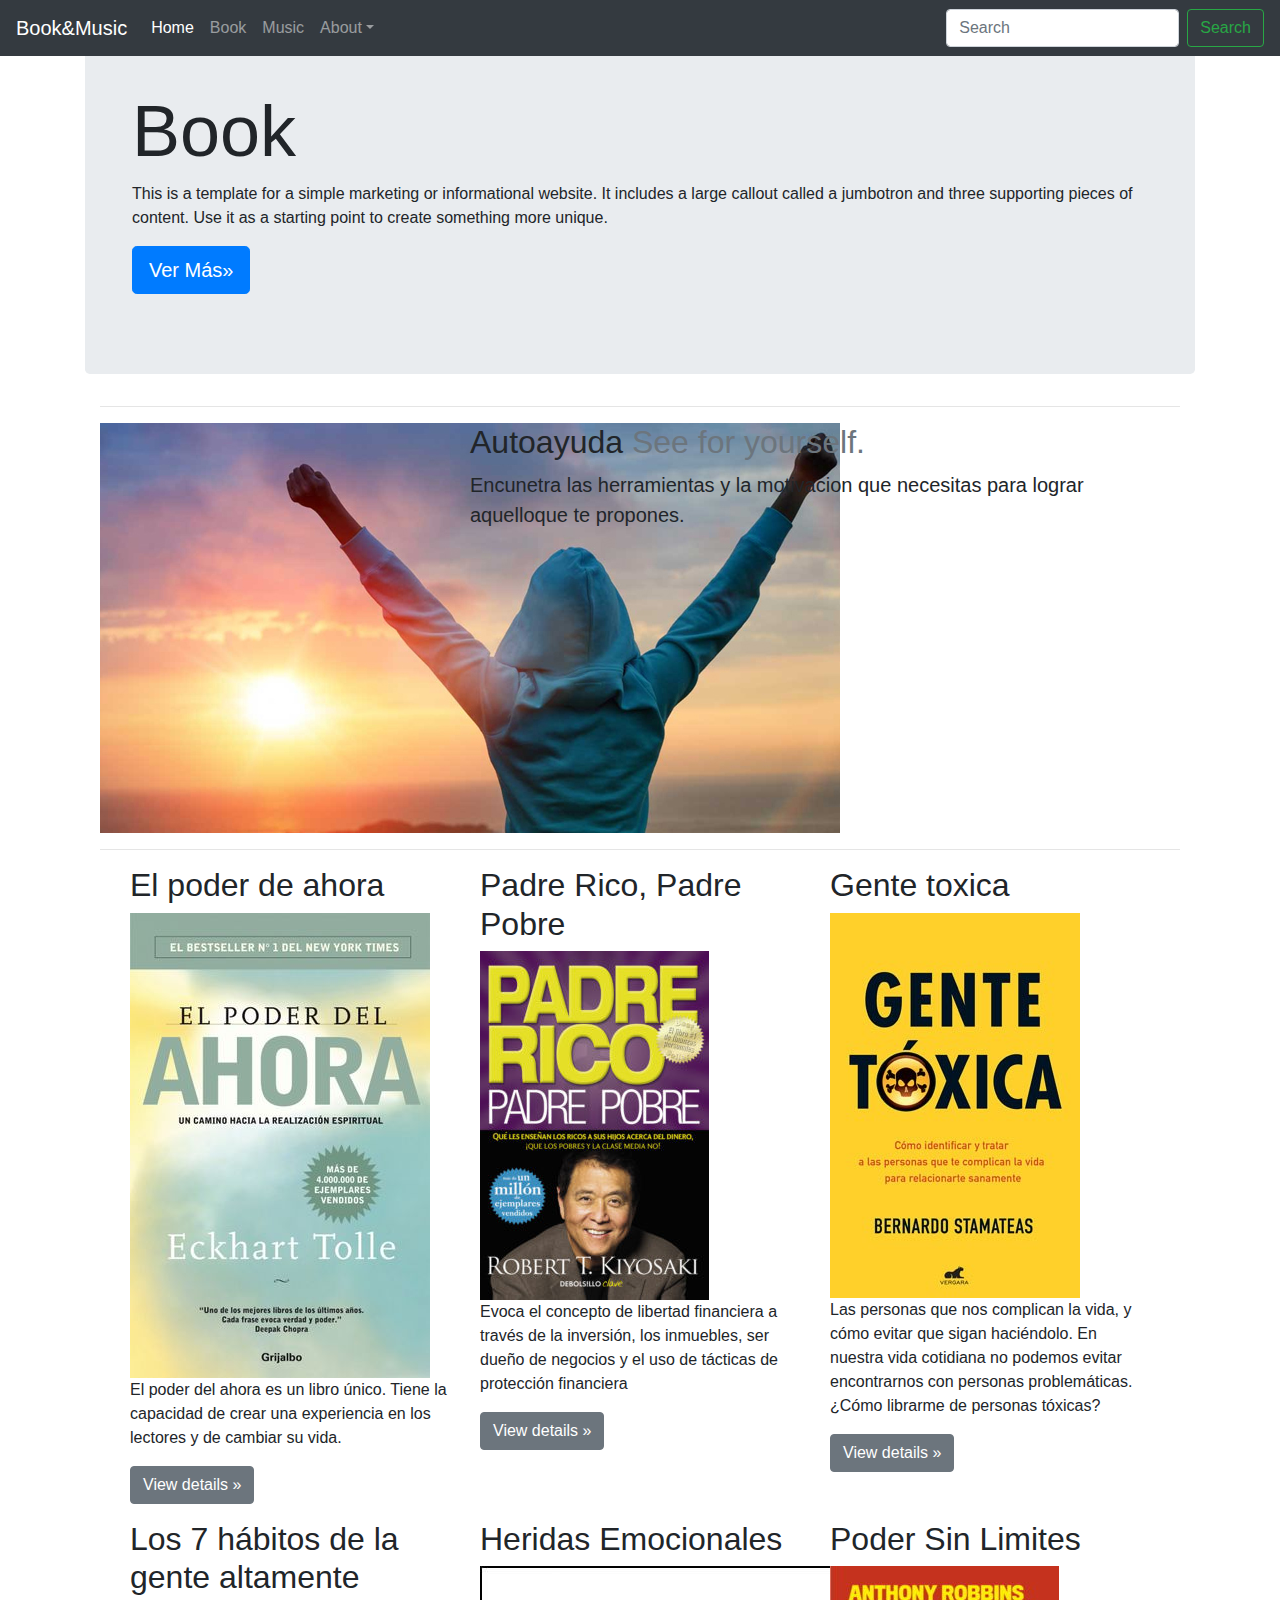
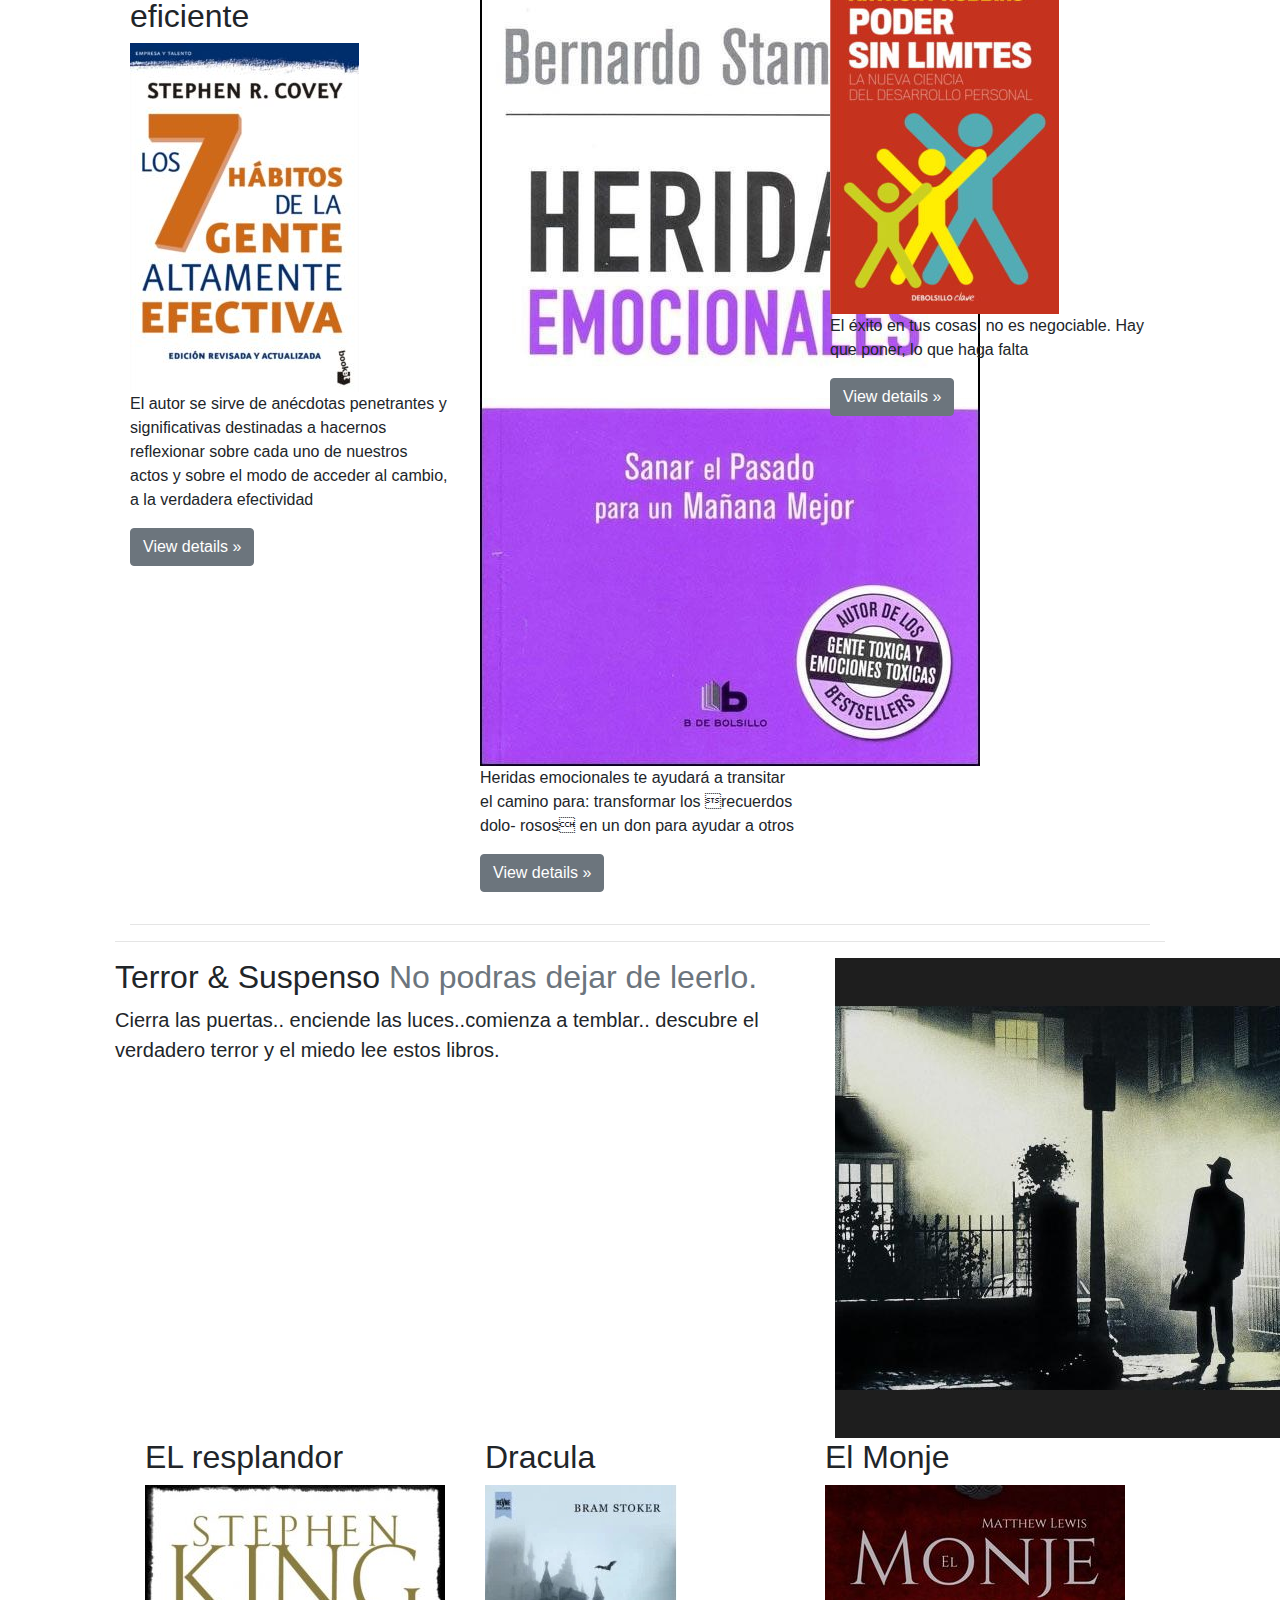
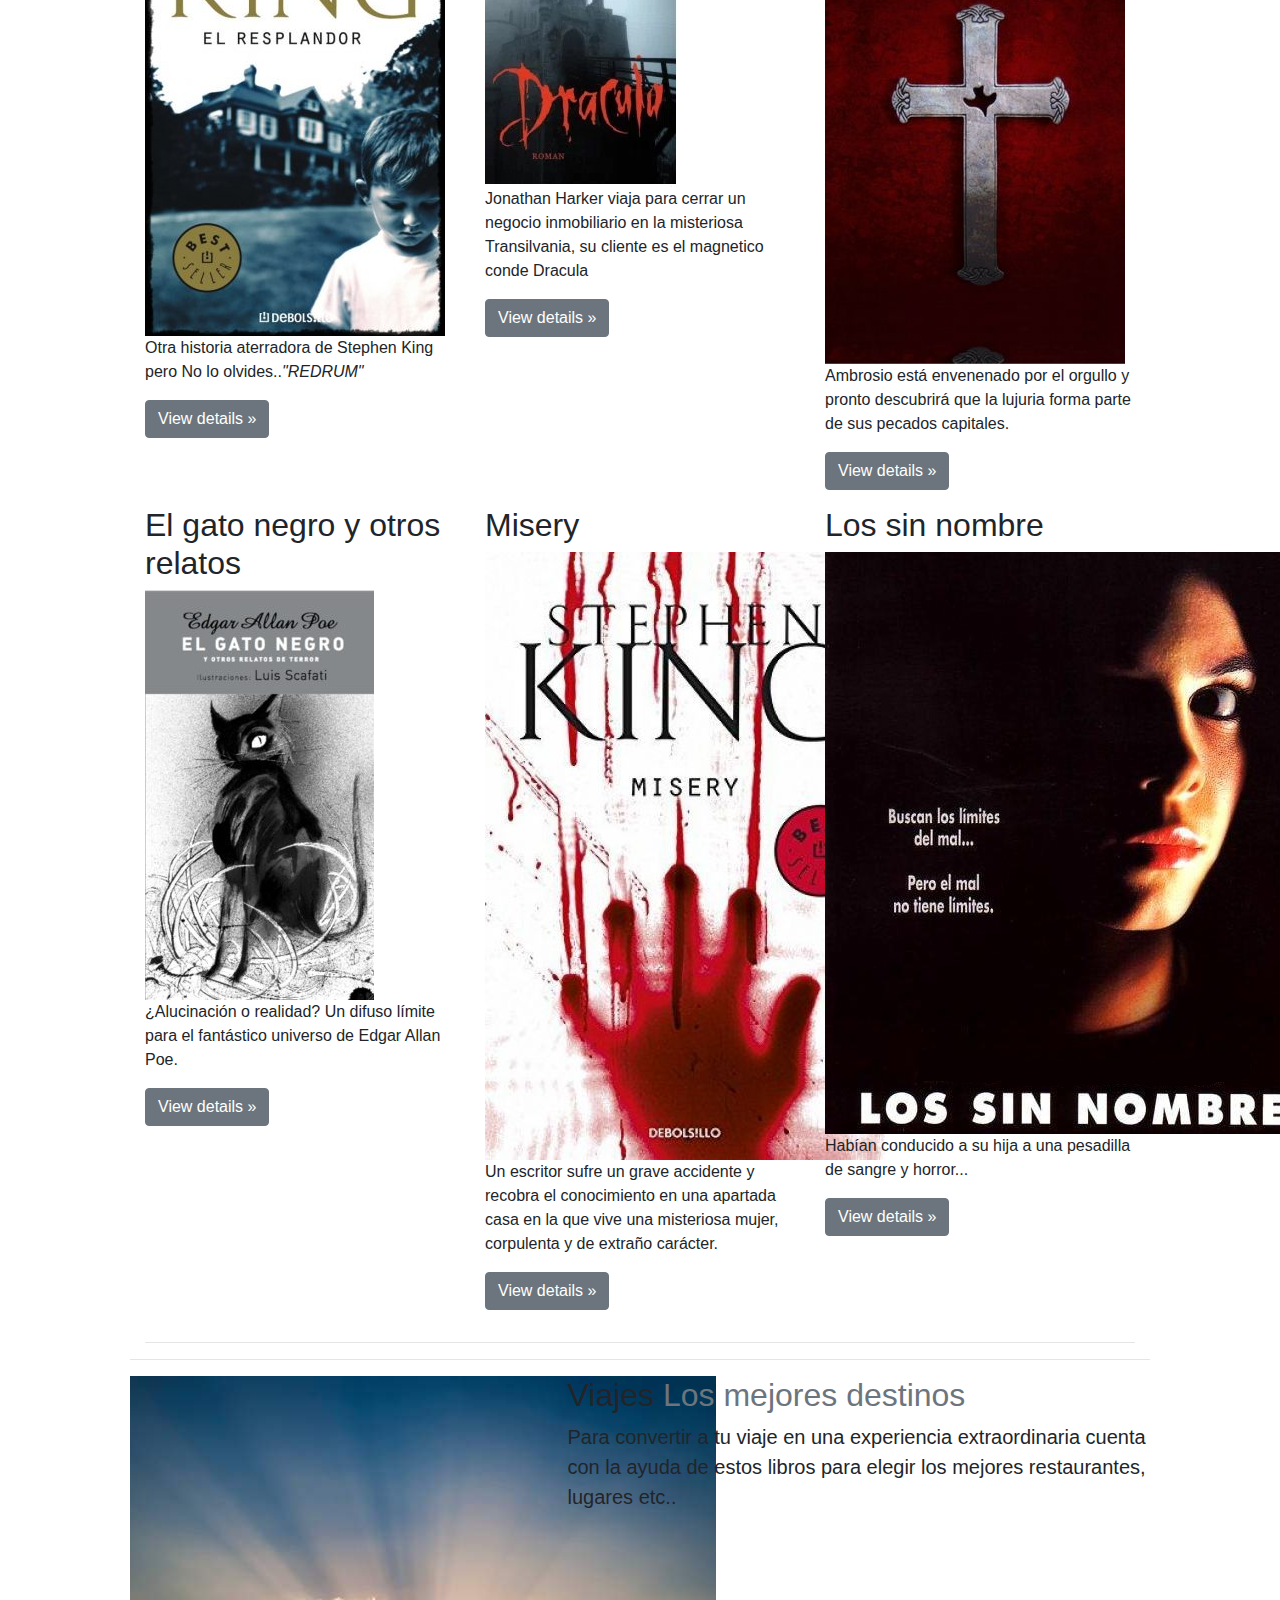
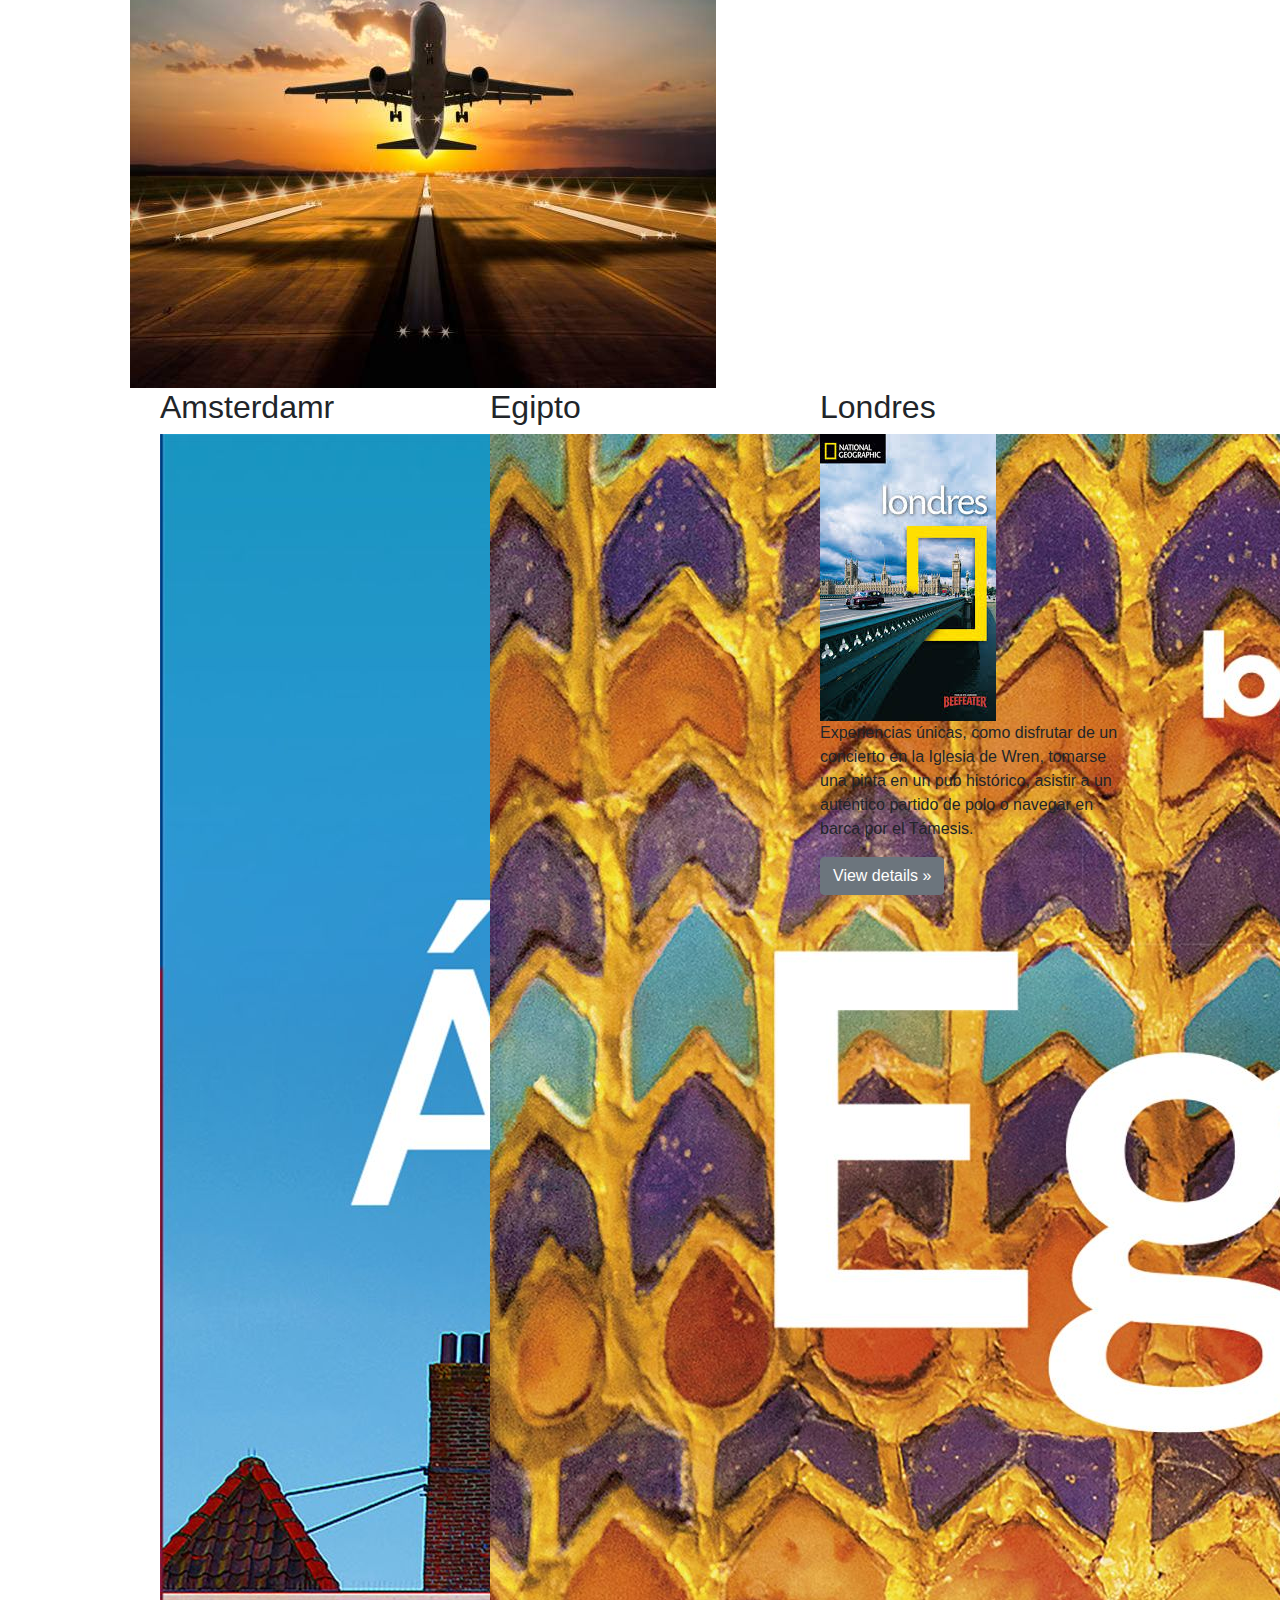
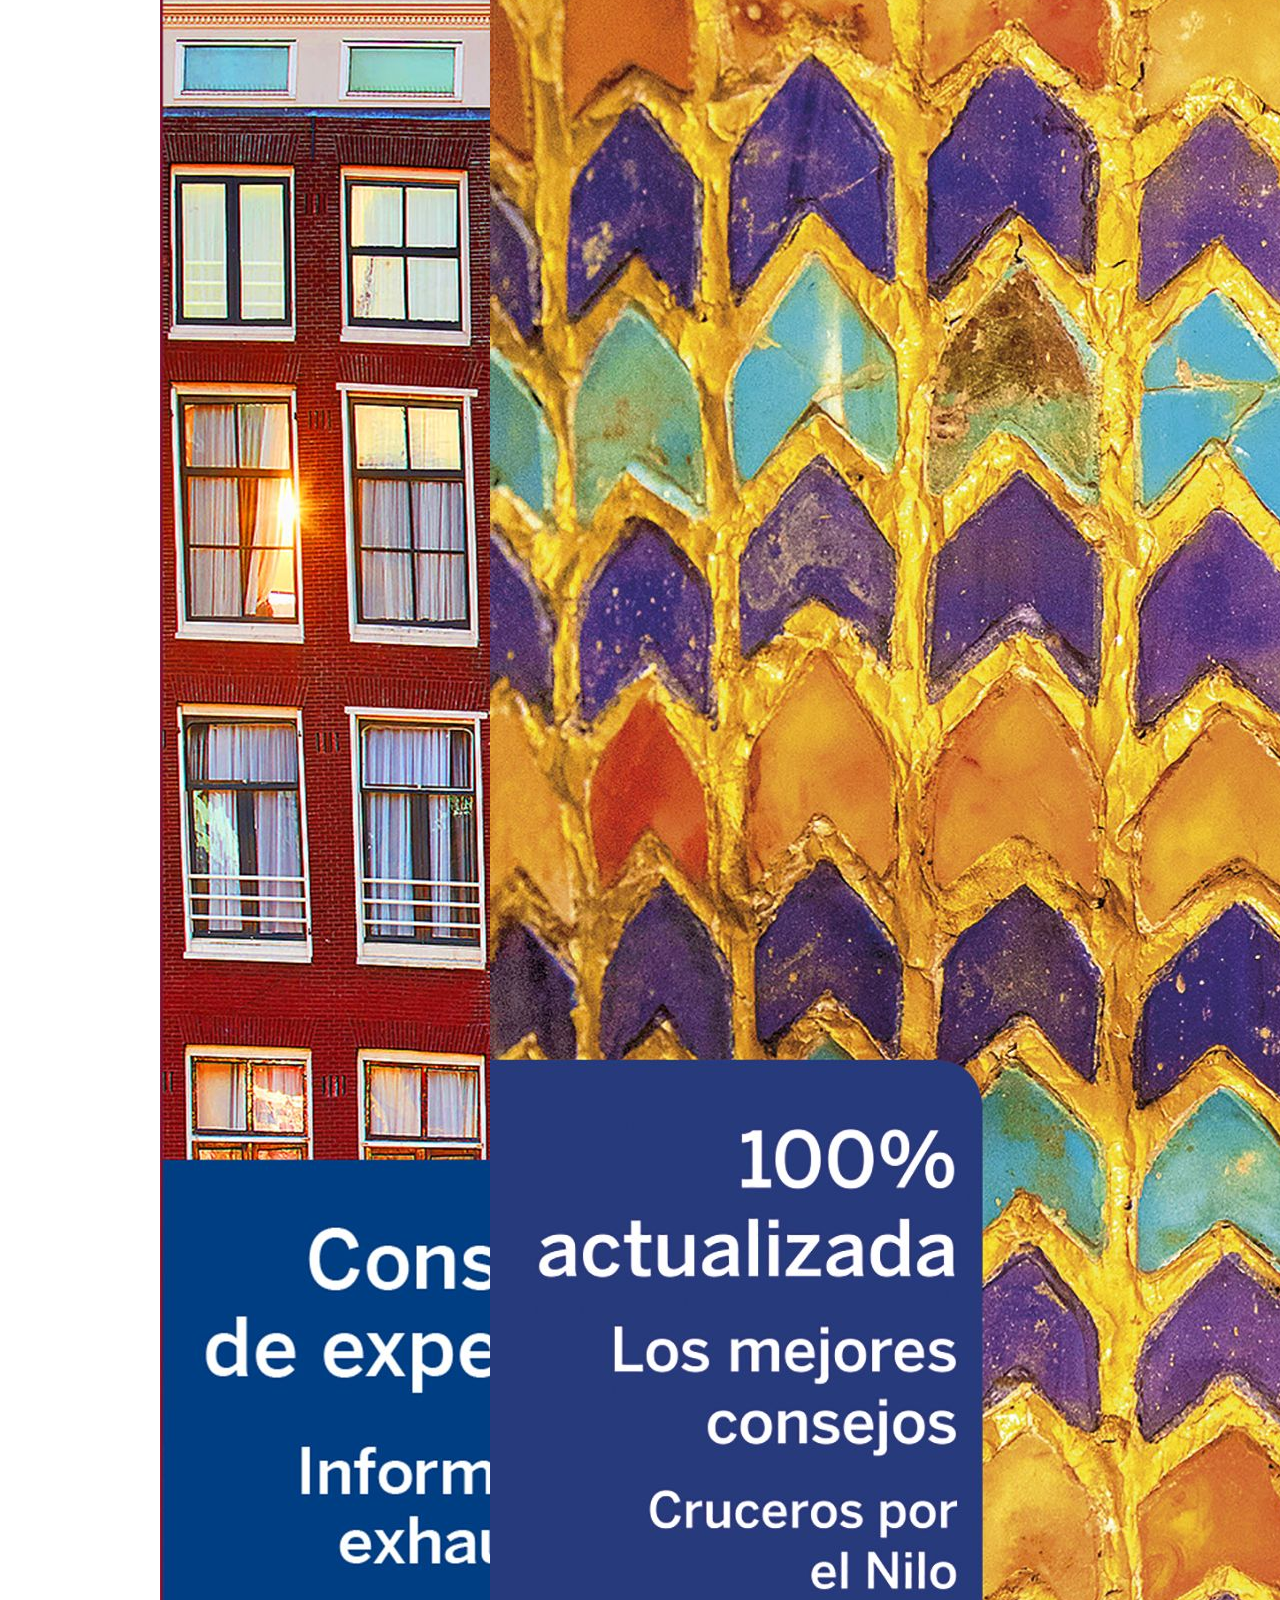
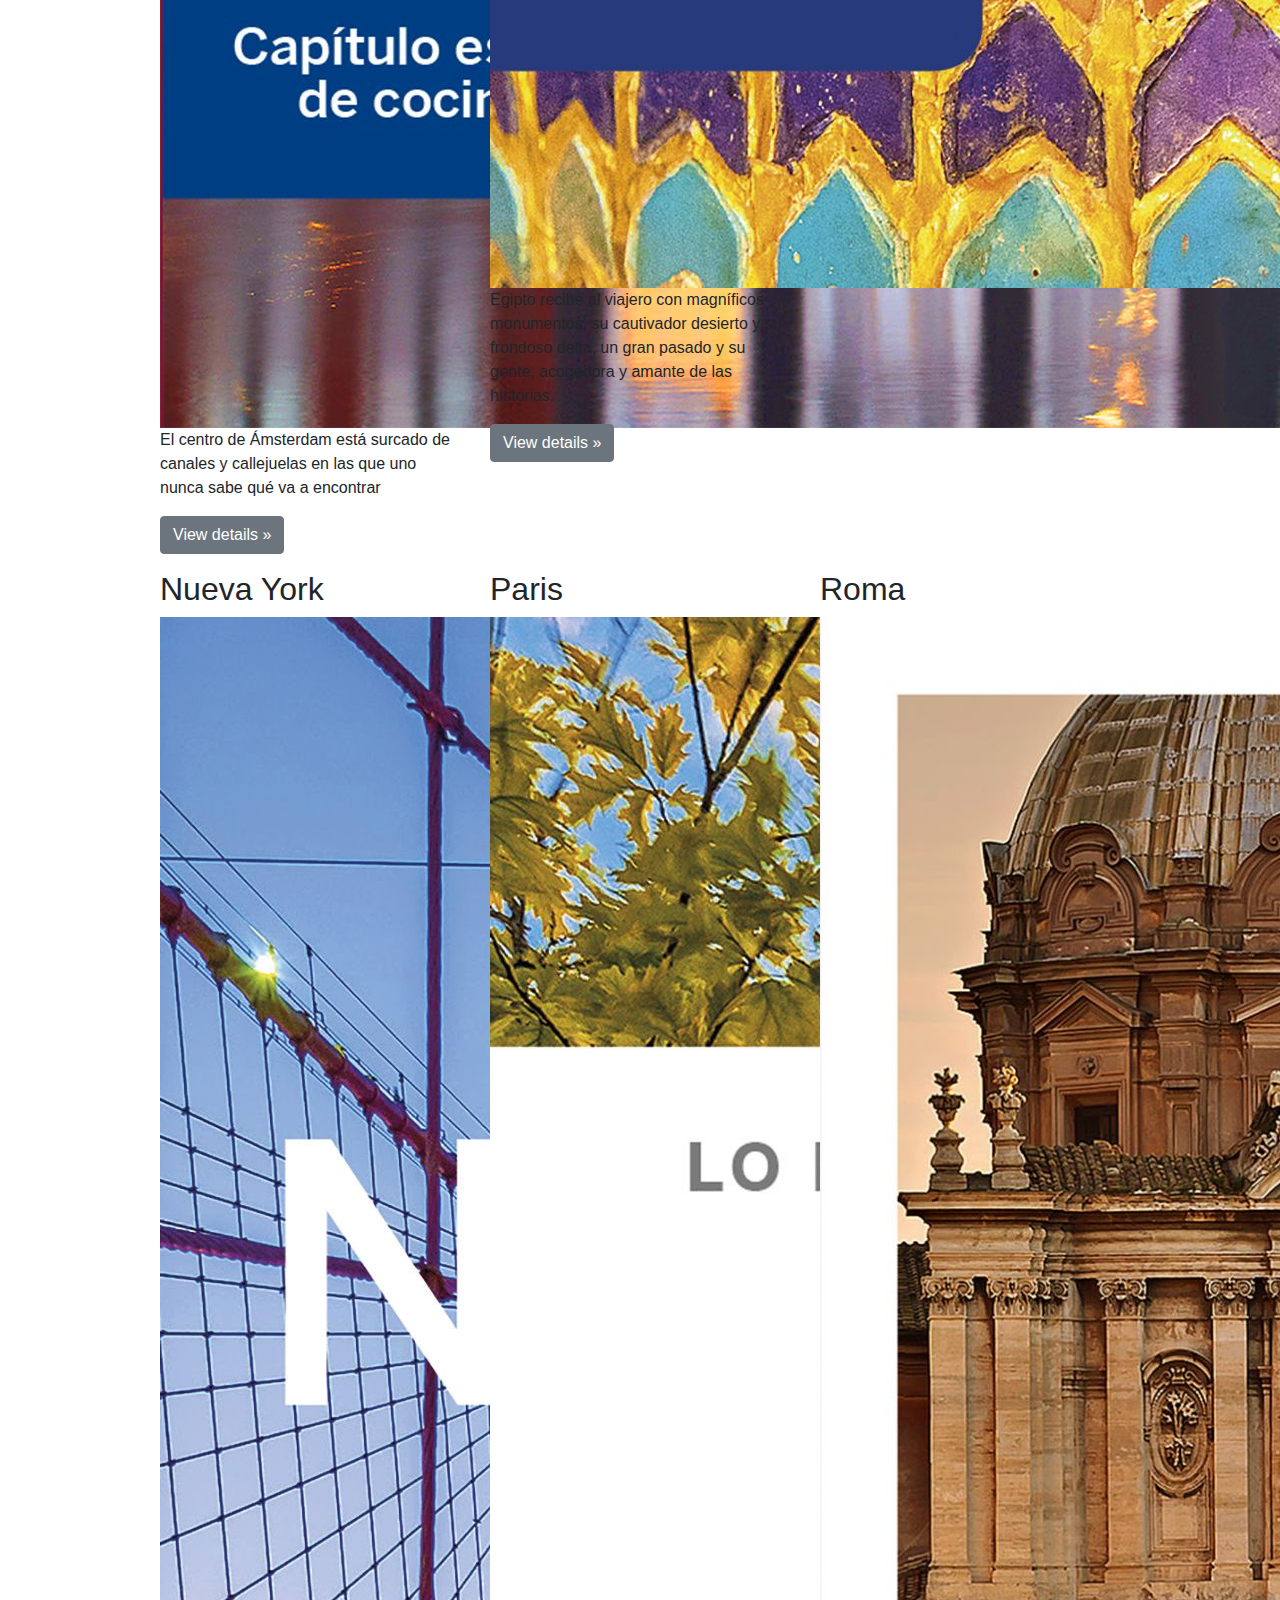
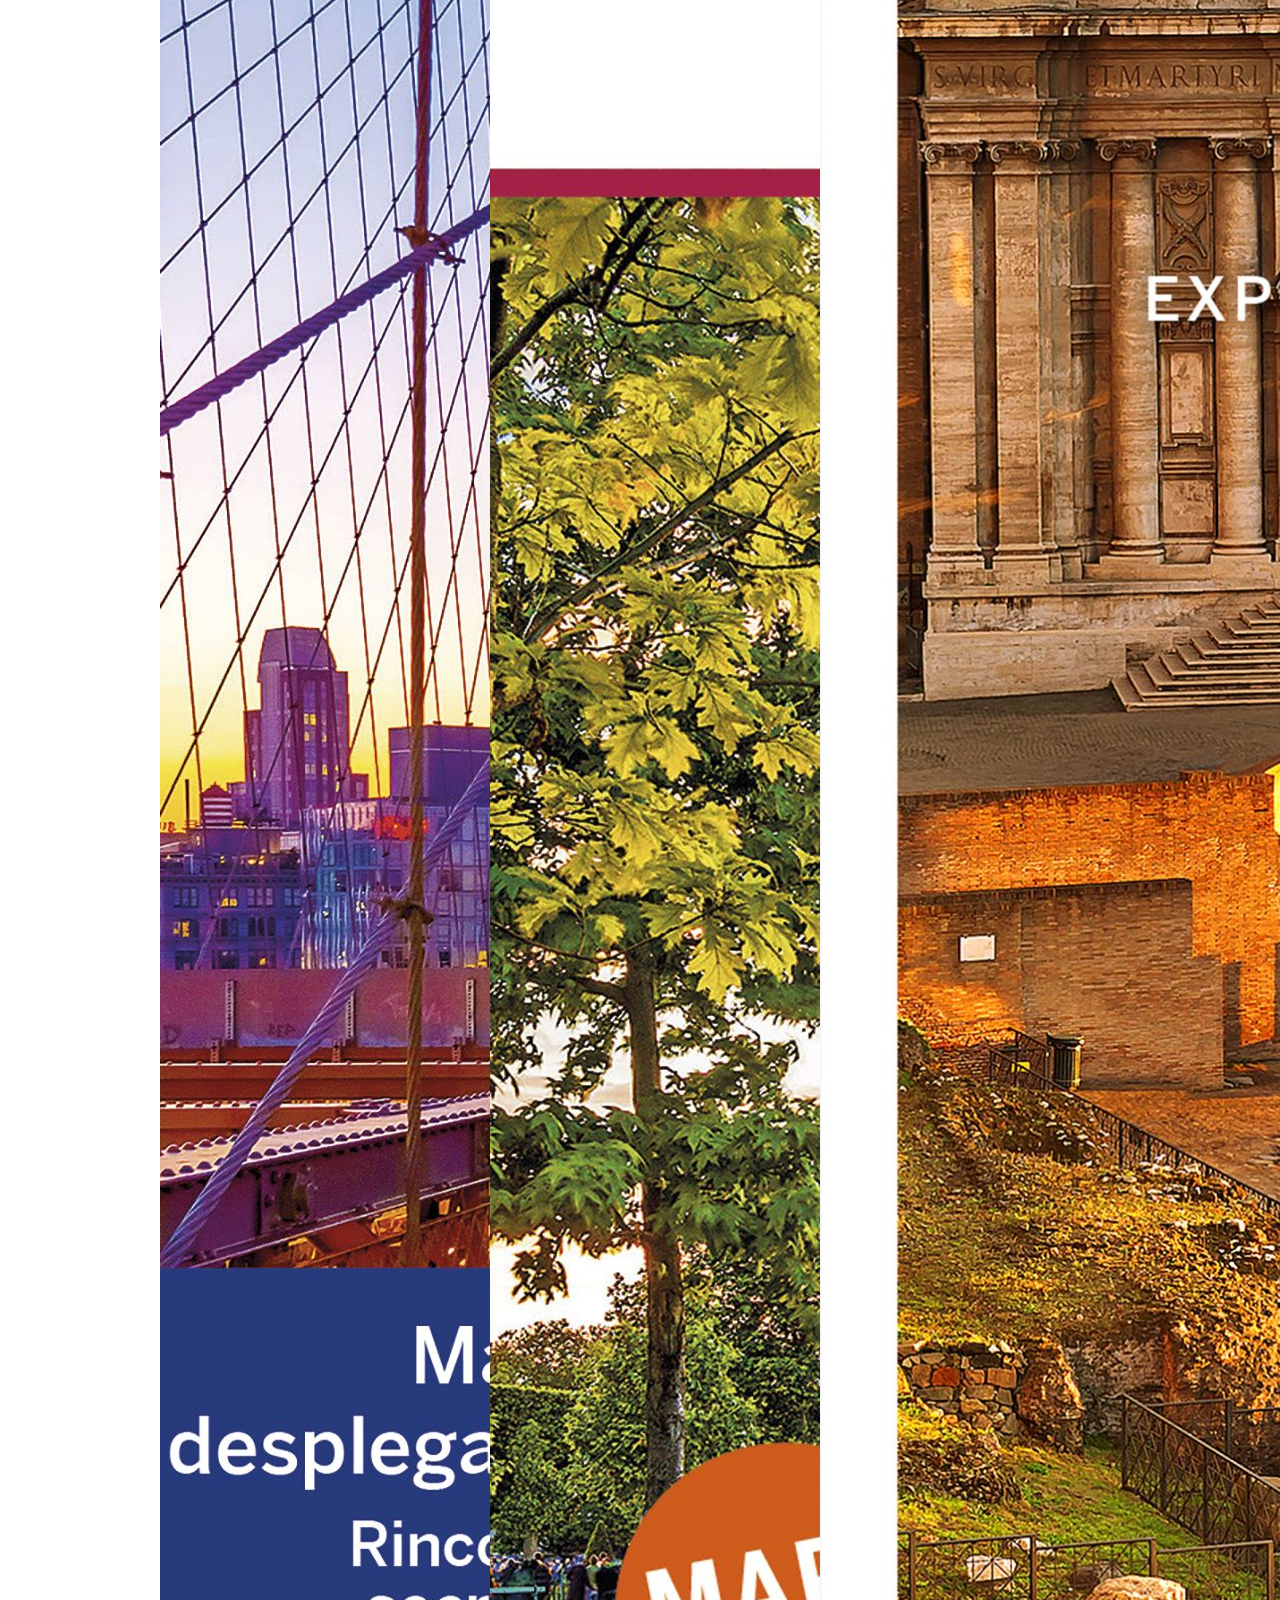
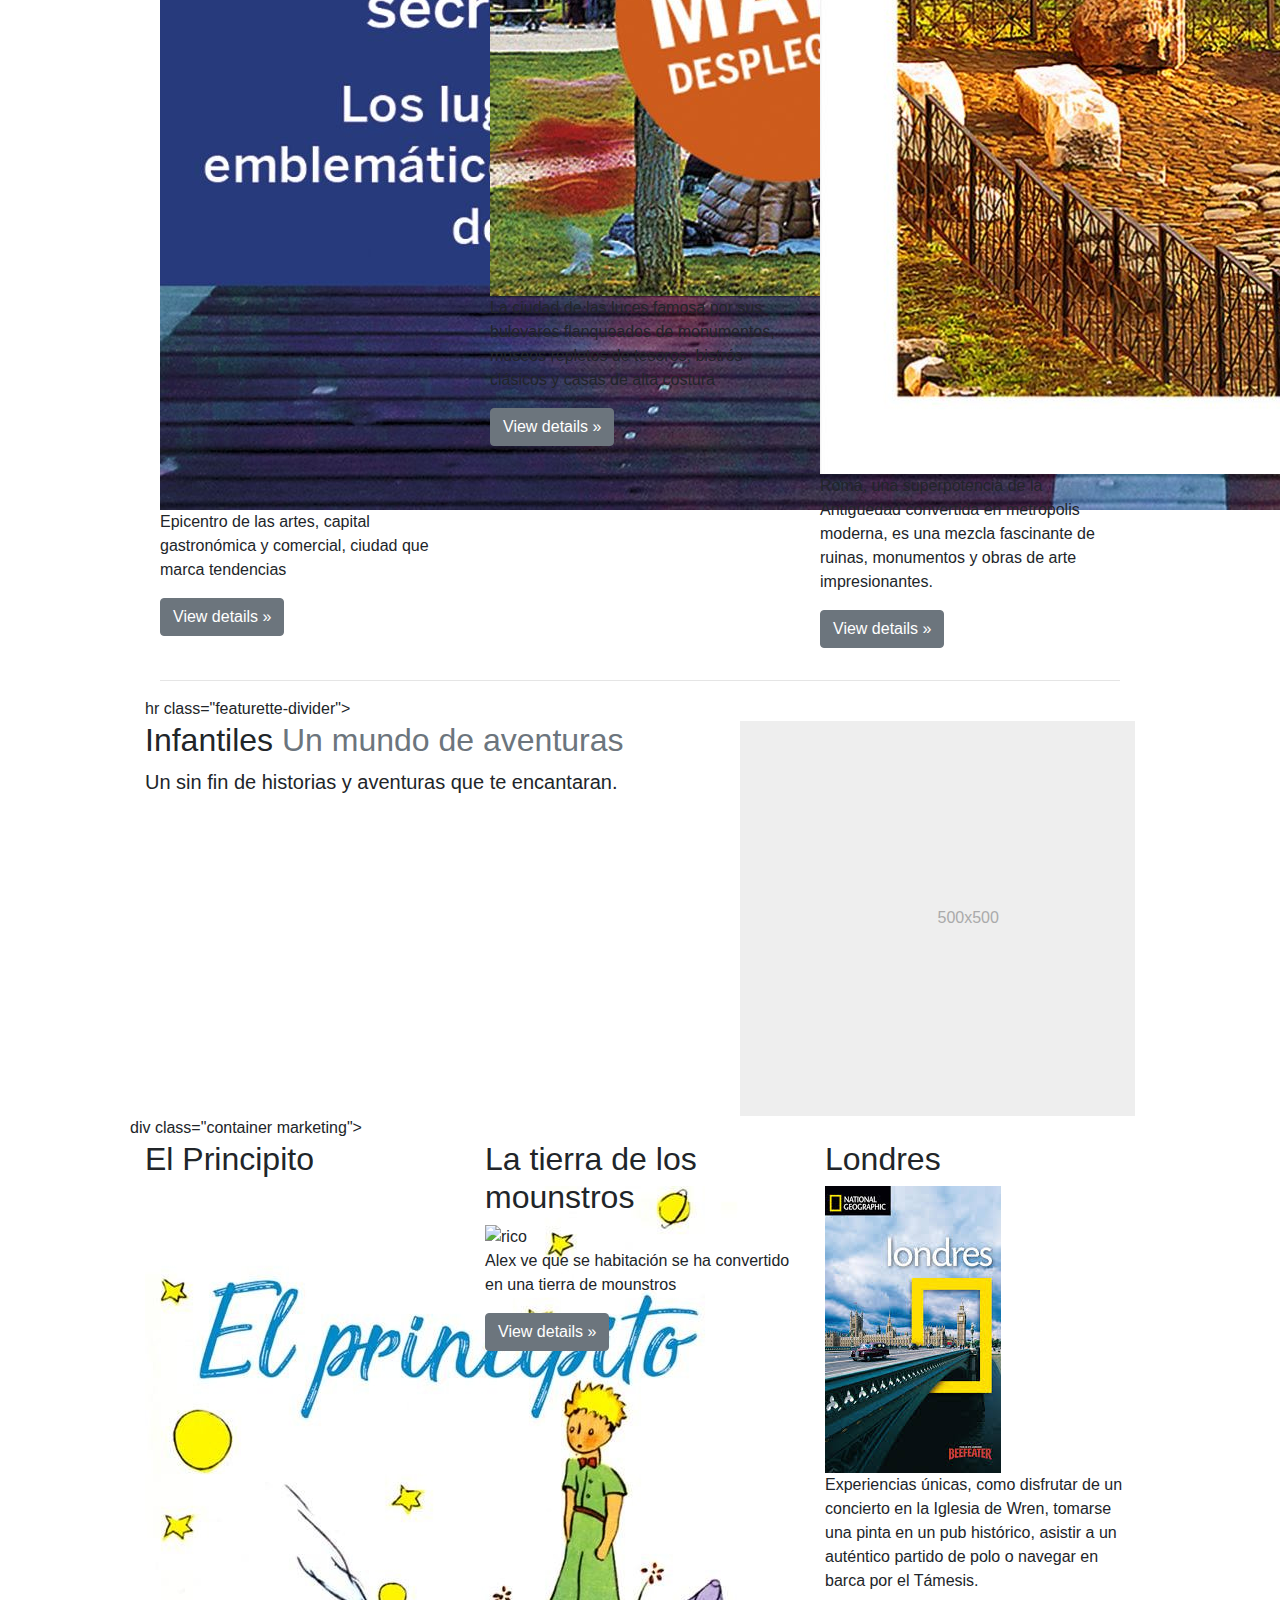
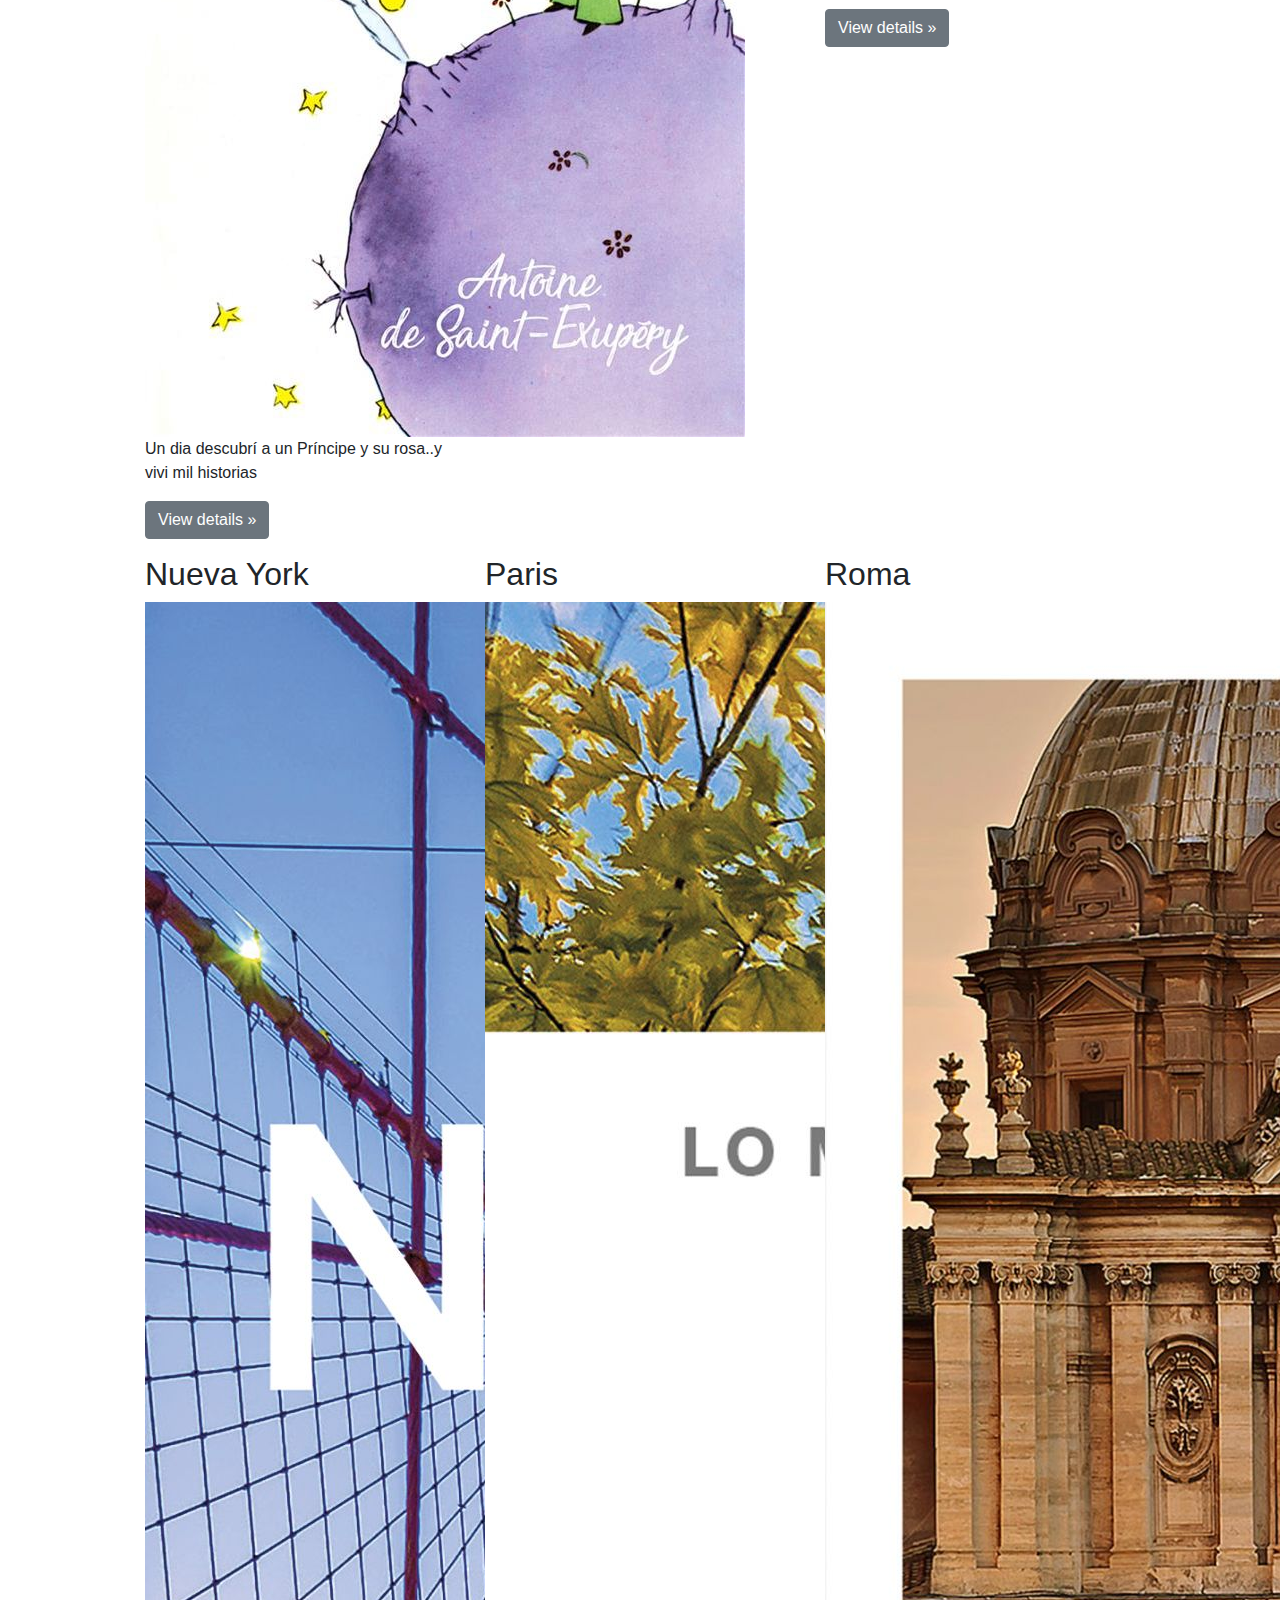
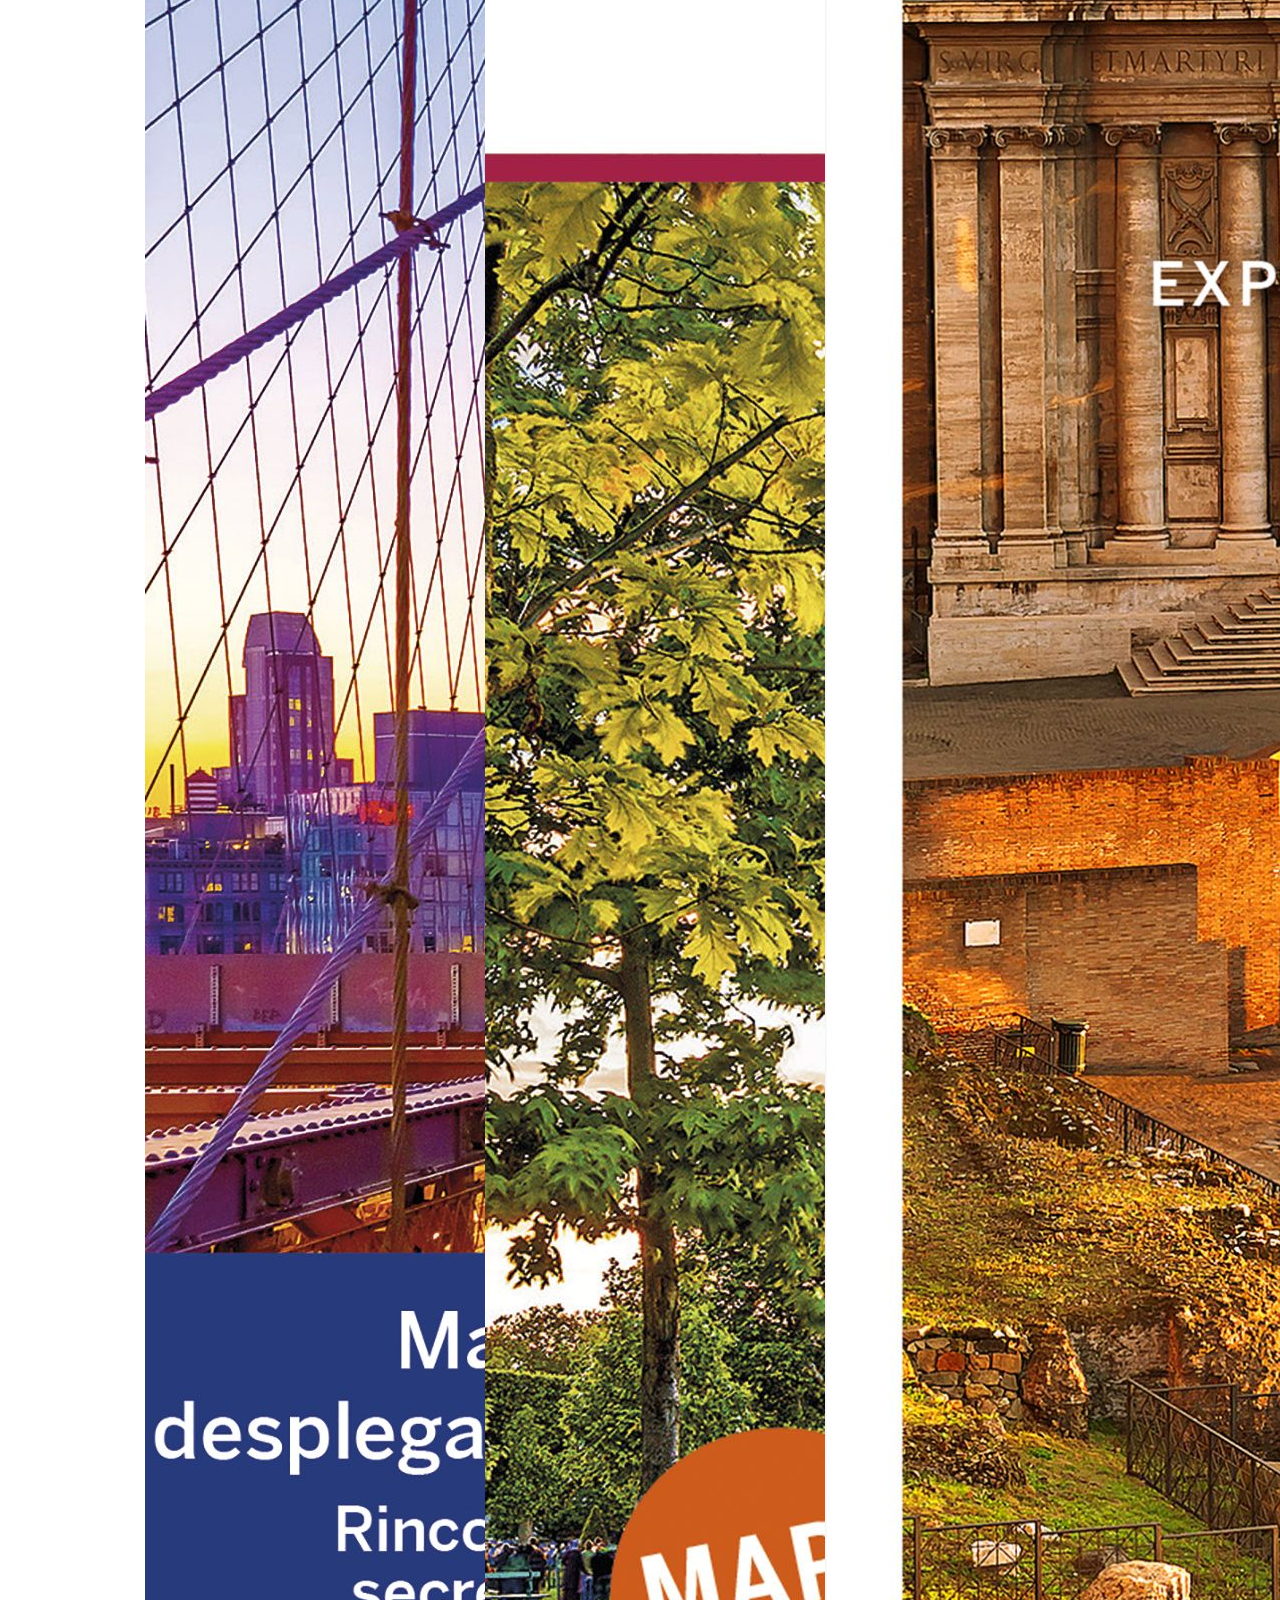
==== commit 0e56480c: "LIBROS DE COCINA" ====
--- a/book.html
+++ b/book.html
@@ -68,7 +68,7 @@
         <p class="lead">Encunetra las herramientas y la motivacion que necesitas para lograr aquelloque te propones.</p>
       </div>
       <div class="col-md-4 order-md-1">
-        <img class="categorias"src="./imagenes/categorias/fondojuvenil1.jpg" alt="juvenil">
+        <img class="categorias"src="./imagenes/categorias/fondoautoayuda.jpg" alt="juvenil">
       </div>
     </div>
 
@@ -296,7 +296,7 @@
               <div class="col-xs-12 col-sm-6 col-md-4">
                 <h2>La tierra de los mounstros</h2>
                 <img class="circulo" src="./imagenes/infantil/mounstros.jpg" alt="rico">
-                <p>Alex ve que se habitación se ha xon.</p>
+                <p>Alex ve que se habitación se ha convertido en una tierra de mounstros</p>
                 <p><a class="btn btn-secondary" href="#" role="button">View details »</a></p>
               </div>
 
@@ -634,7 +634,7 @@
               <div class="col-xs-12 col-sm-6 col-md-4">
                 <h2>La cocina de Coco</h2>
               <img class="circulo" src="./imagenes/cocina/coco.jpg" alt="rico">
-               p> <i>"Mi pasión por la cocina esta puesta en cada pagina.. Te invito a mi cocina</i></p>
+               <p> <i>"Mi pasión por la cocina esta puesta en cada pagina.. Te invito a mi cocina</i></p>
                 <p><a class="btn btn-secondary" href="#" role="button">View details »</a></p>
               </div>
 
@@ -642,7 +642,7 @@
               <div class="col-xs-12 col-sm-6 col-md-4">
                 <h2>Pastelería Casera sin gluten</h2>
                 <img class="circulo" src="./imagenes/cocina/pasteleria.jpg" alt="rico">
-                 <p> Desde panes hasta postres,una gran variedad de recetas para celíacos </p> 
+                 <p> Desde panes hasta postres,una gran variedad de recetas para celíacos </p>
                 <p><a class="btn btn-secondary" href="#" role="button">View details »</a></p>
               </div>
 
@@ -754,7 +754,7 @@
           </div>
 
 
- 
+
      <hr class="featurette-divider">
 
       <hr class="featurette-divider">
@@ -762,6 +762,53 @@
       <!-- /END THE FEATURETTES -->
 
     </div>
+<!-- Footer -->
+<footer class="page-footer font-small special-color-dark pt-4">
+
+  <!-- Footer Elements -->
+  <div class="container">
+
+    <!-- Social buttons -->
+    <ul class="list-unstyled list-inline text-center">
+      <li class="list-inline-item">
+        <a class="btn-floating btn-fb mx-1">
+          <i class="fab fa-facebook-f"> </i>
+        </a>
+      </li>
+      <li class="list-inline-item">
+        <a class="btn-floating btn-tw mx-1">
+          <i class="fab fa-twitter"> </i>
+        </a>
+      </li>
+      <li class="list-inline-item">
+        <a class="btn-floating btn-gplus mx-1">
+          <i class="fab fa-google-plus-g"> </i>
+        </a>
+      </li>
+      <li class="list-inline-item">
+        <a class="btn-floating btn-li mx-1">
+          <i class="fab fa-linkedin-in"> </i>
+        </a>
+      </li>
+      <li class="list-inline-item">
+        <a class="btn-floating btn-dribbble mx-1">
+          <i class="fab fa-dribbble"> </i>
+        </a>
+      </li>
+    </ul>
+    <!-- Social buttons -->
+
+  </div>
+  <!-- Footer Elements -->
+
+  <!-- Copyright -->
+  <div class="footer-copyright text-center py-3">© 2018 Copyright:
+    <a href="https://mdbootstrap.com/education/bootstrap/"> Todos los derechos quedan reservados a sus autores y editoriales.</a>
+  </div>
+  <!-- Copyright -->
+
+</footer>
+<!-- Footer -->
     <script src="https://code.jquery.com/jquery-3.3.1.slim.min.js" integrity="sha384-q8i/X+965DzO0rT7abK41JStQIAqVgRVzpbzo5smXKp4YfRvH+8abtTE1Pi6jizo" crossorigin="anonymous"></script>
     <script src="https://cdnjs.cloudflare.com/ajax/libs/popper.js/1.14.7/umd/popper.min.js" integrity="sha384-UO2eT0CpHqdSJQ6hJty5KVphtPhzWj9WO1clHTMGa3JDZwrnQq4sF86dIHNDz0W1" crossorigin="anonymous"></script>
   </body>
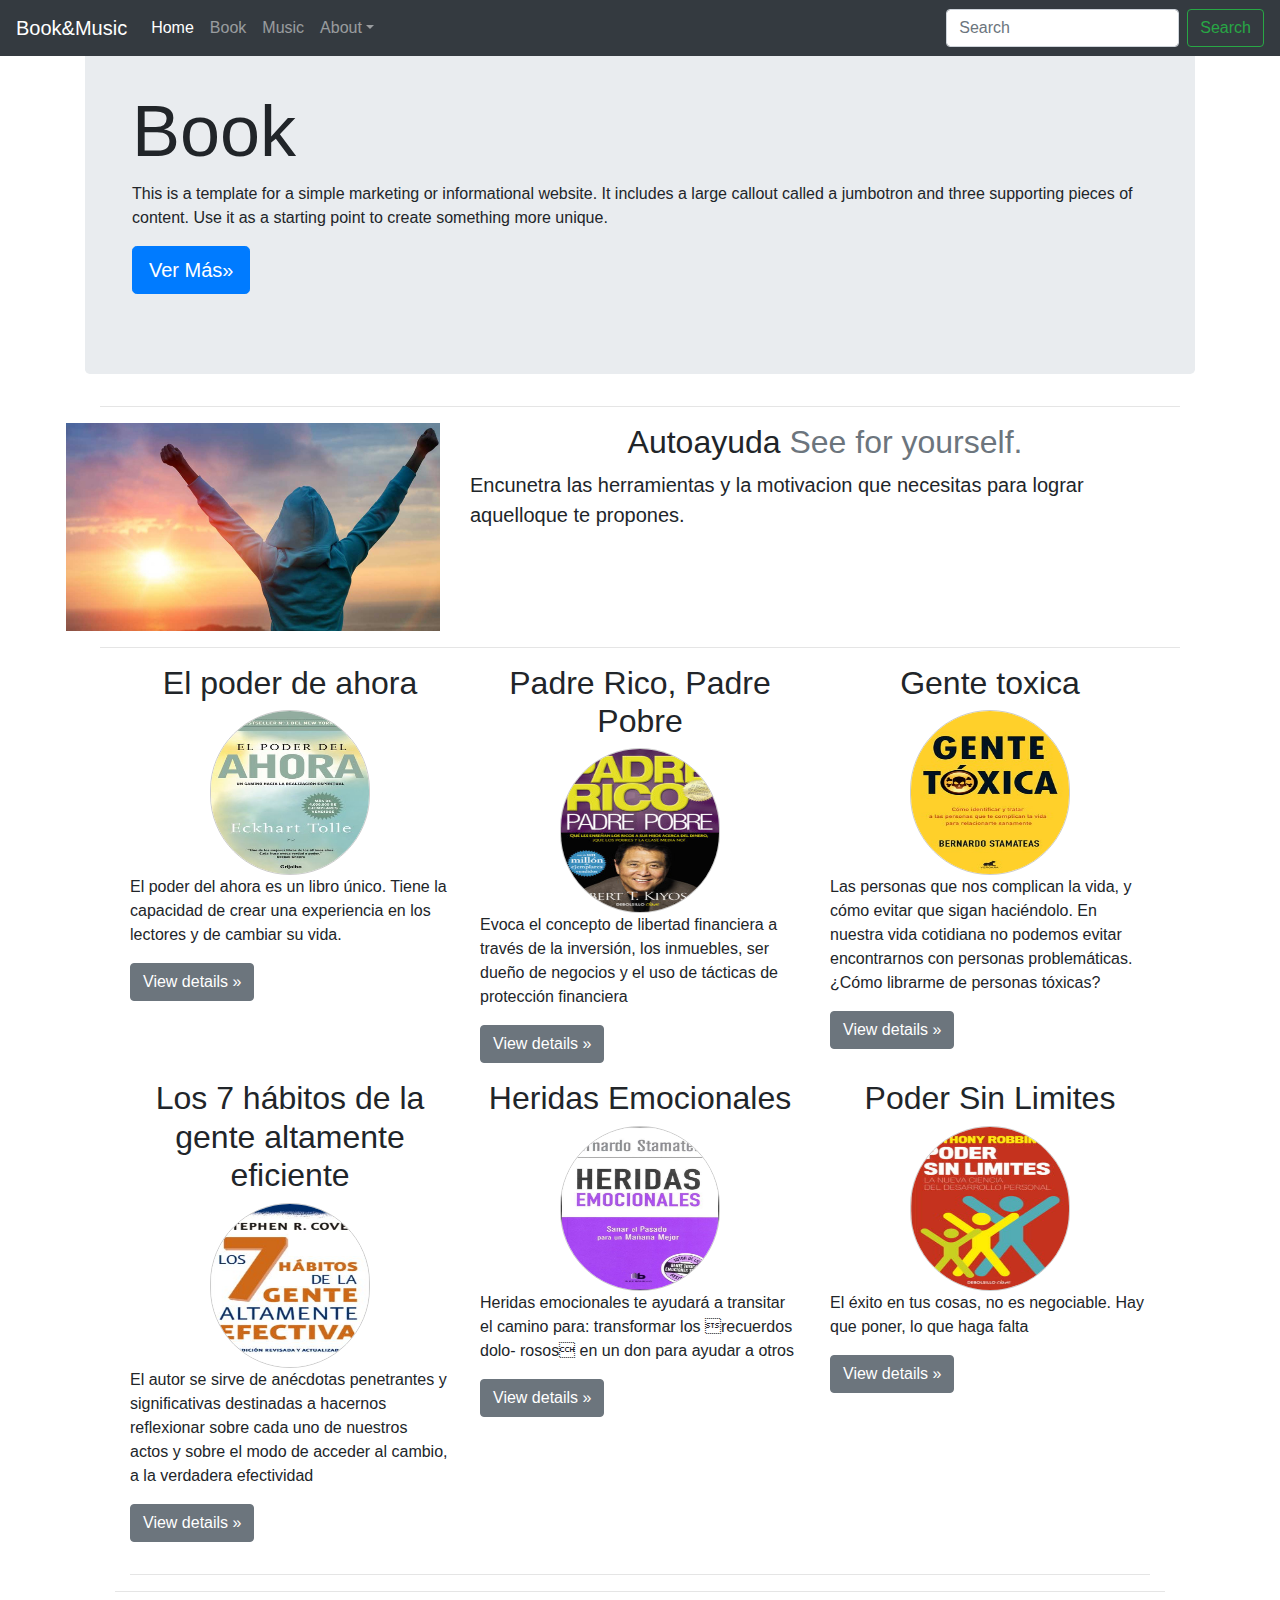
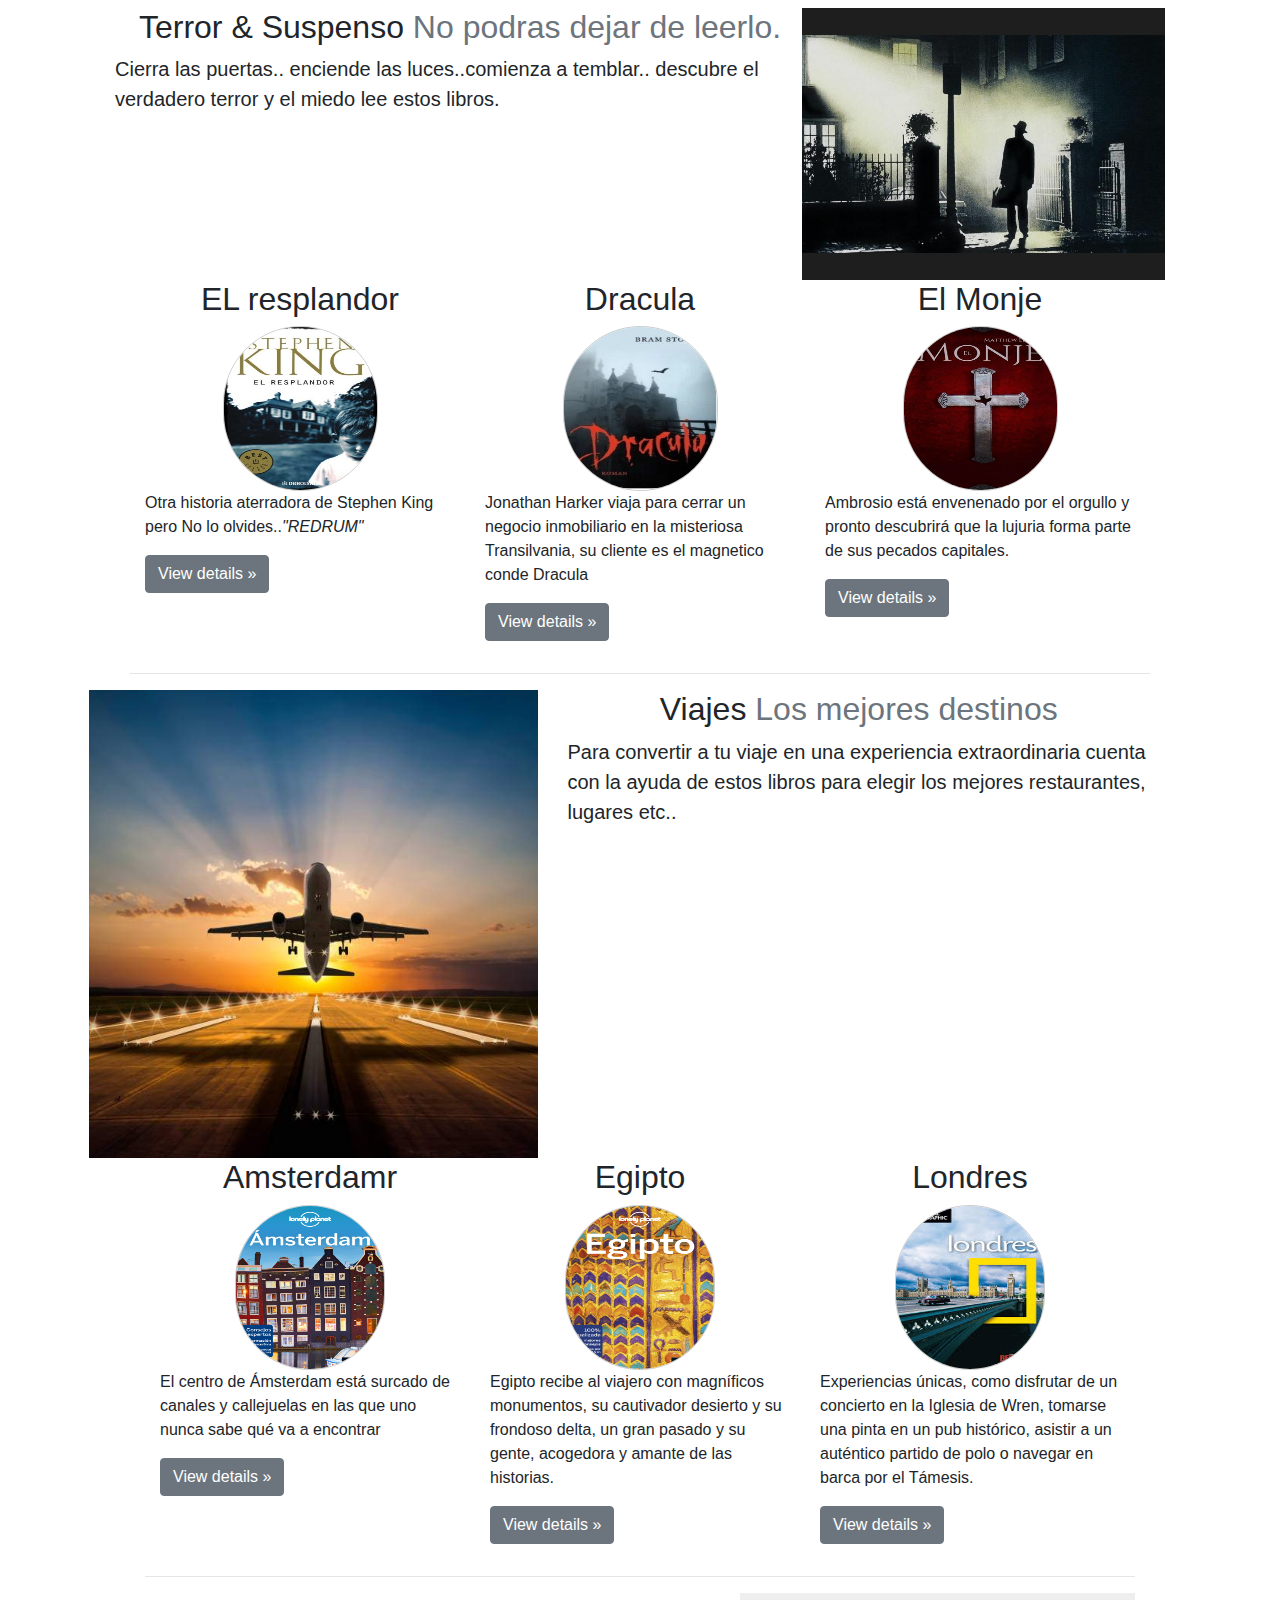
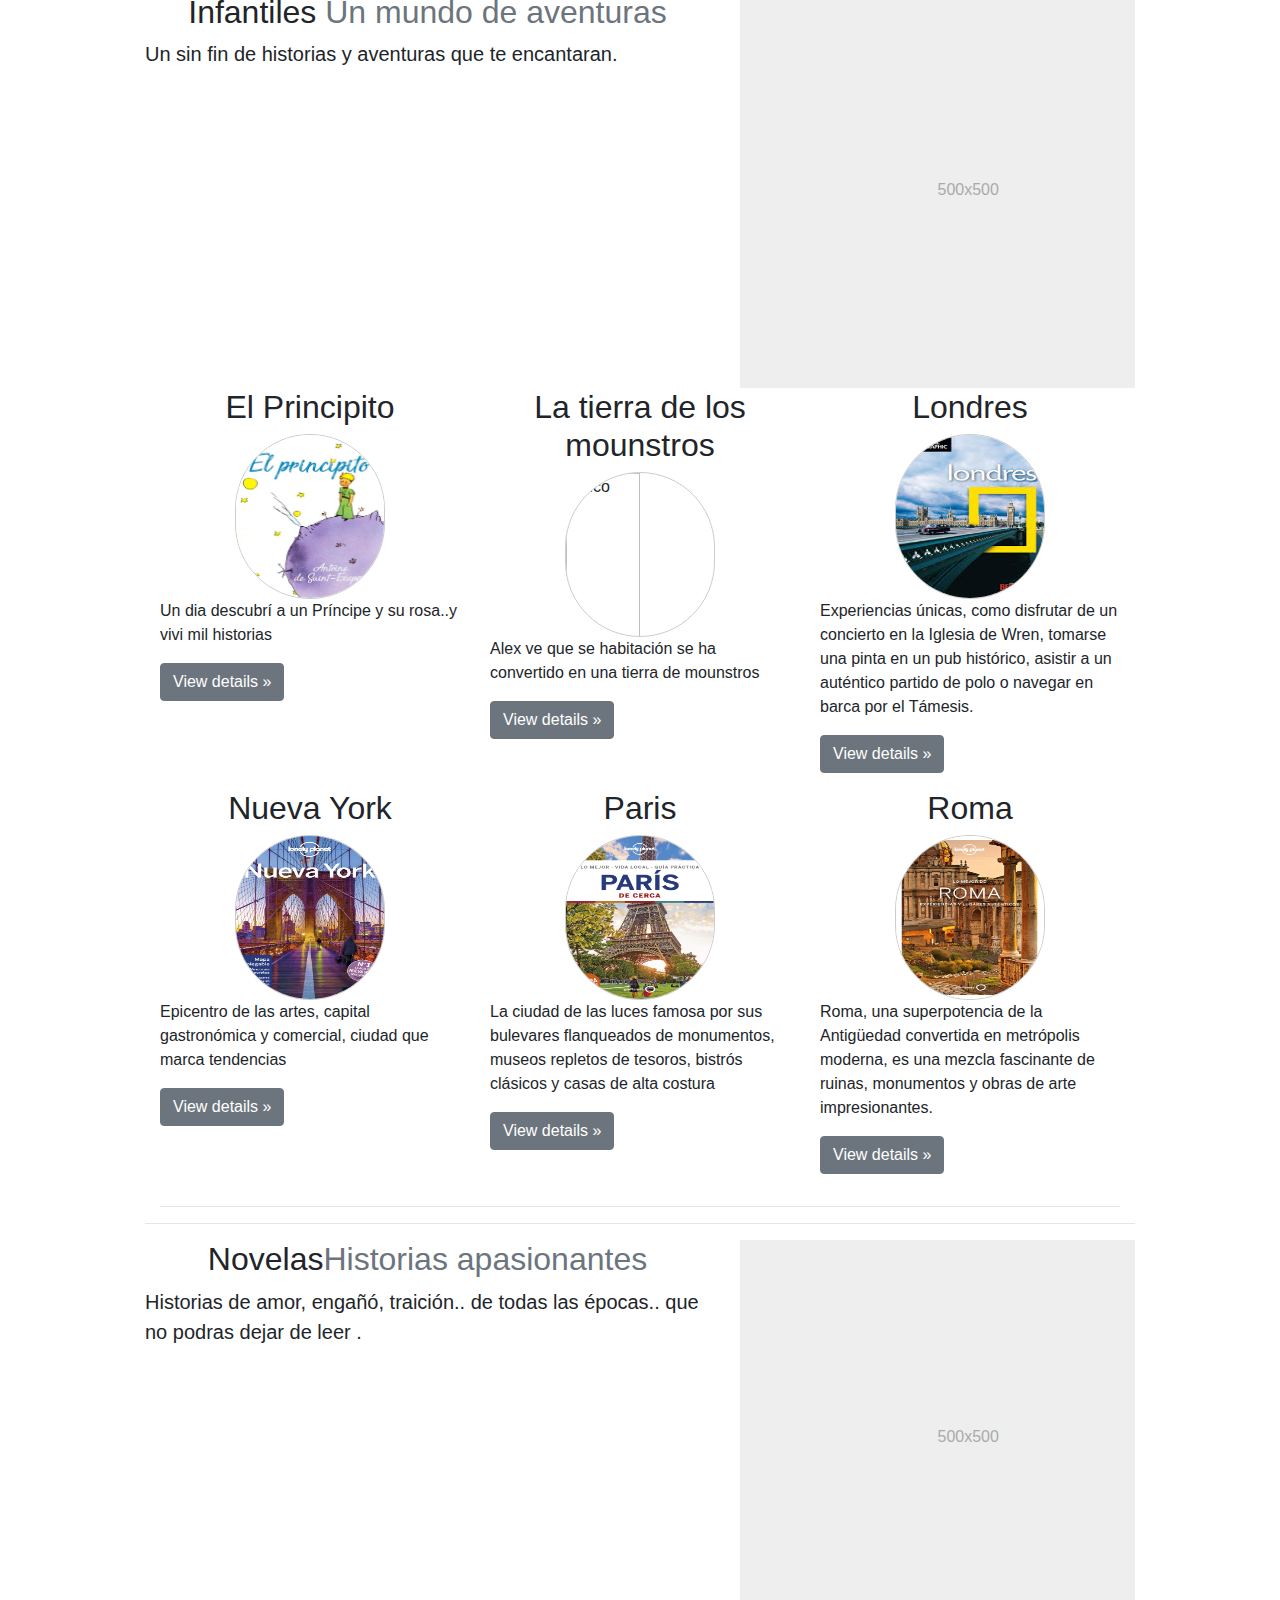
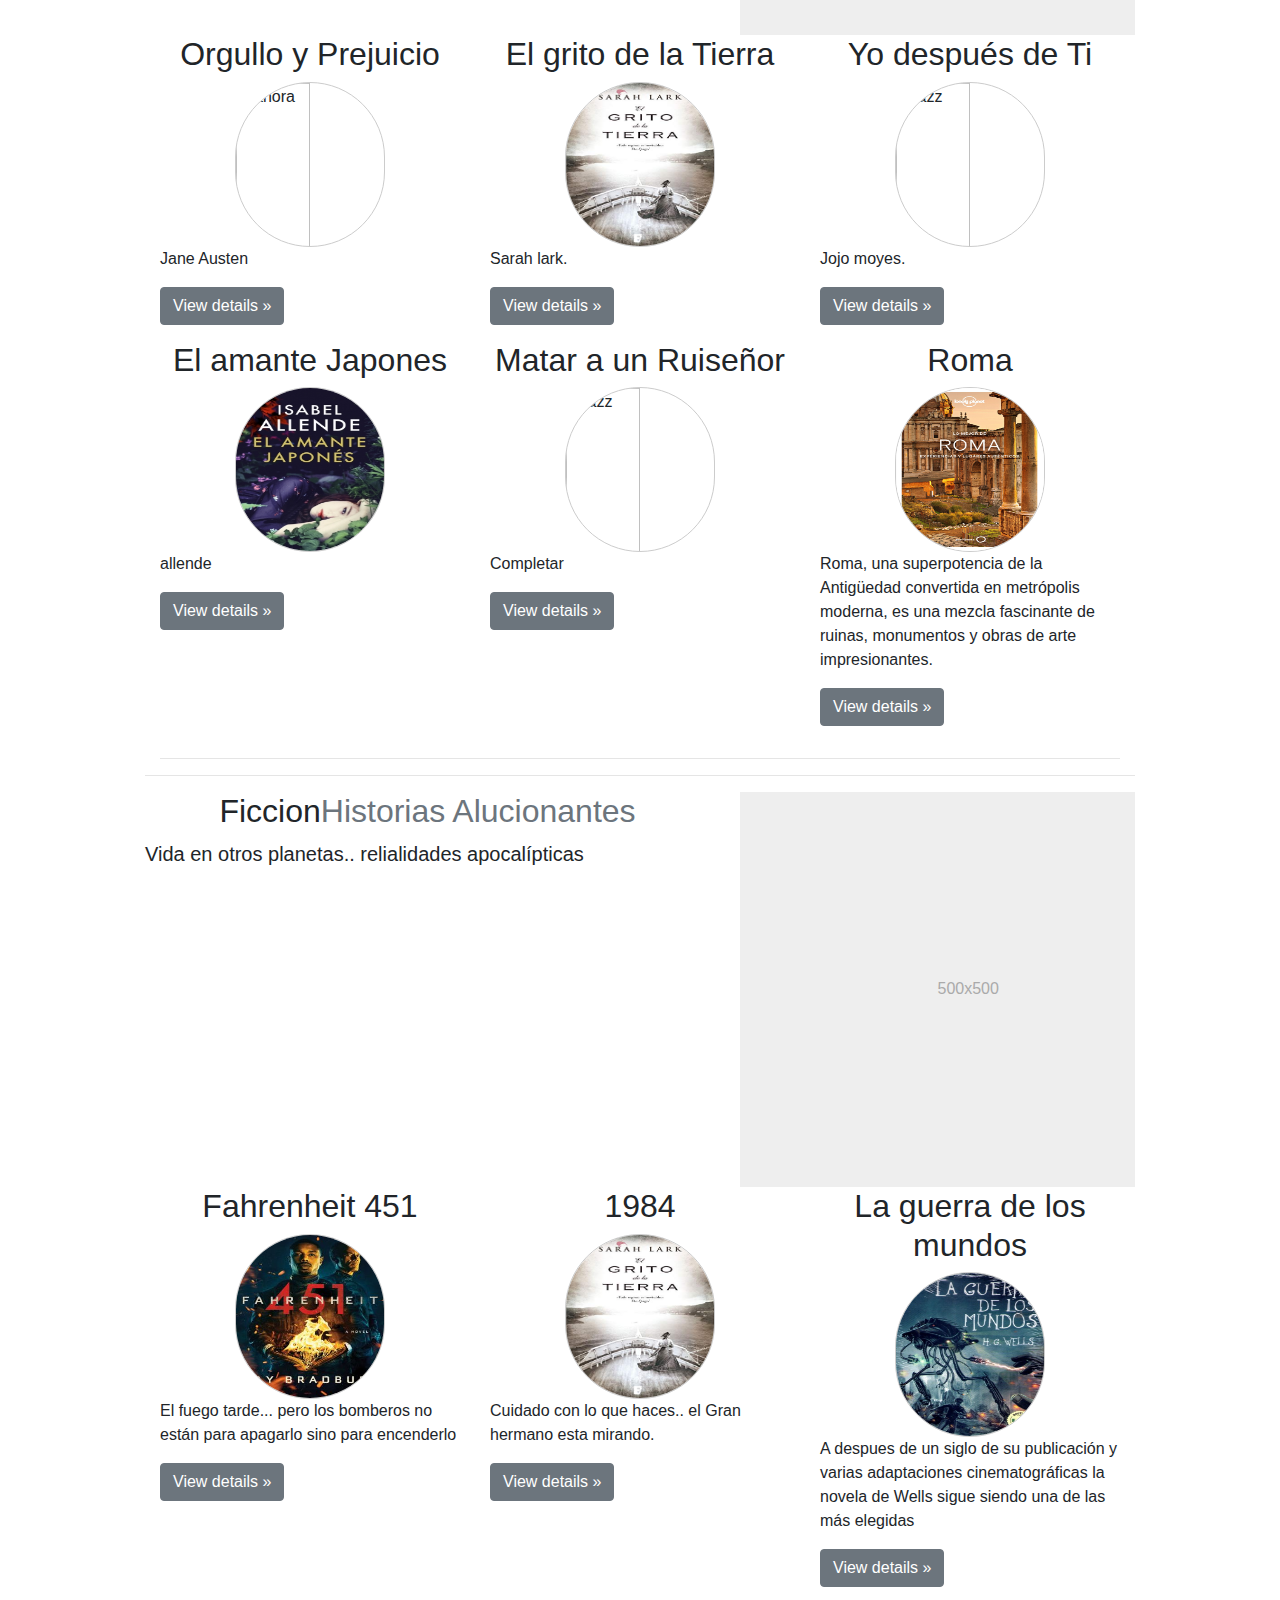
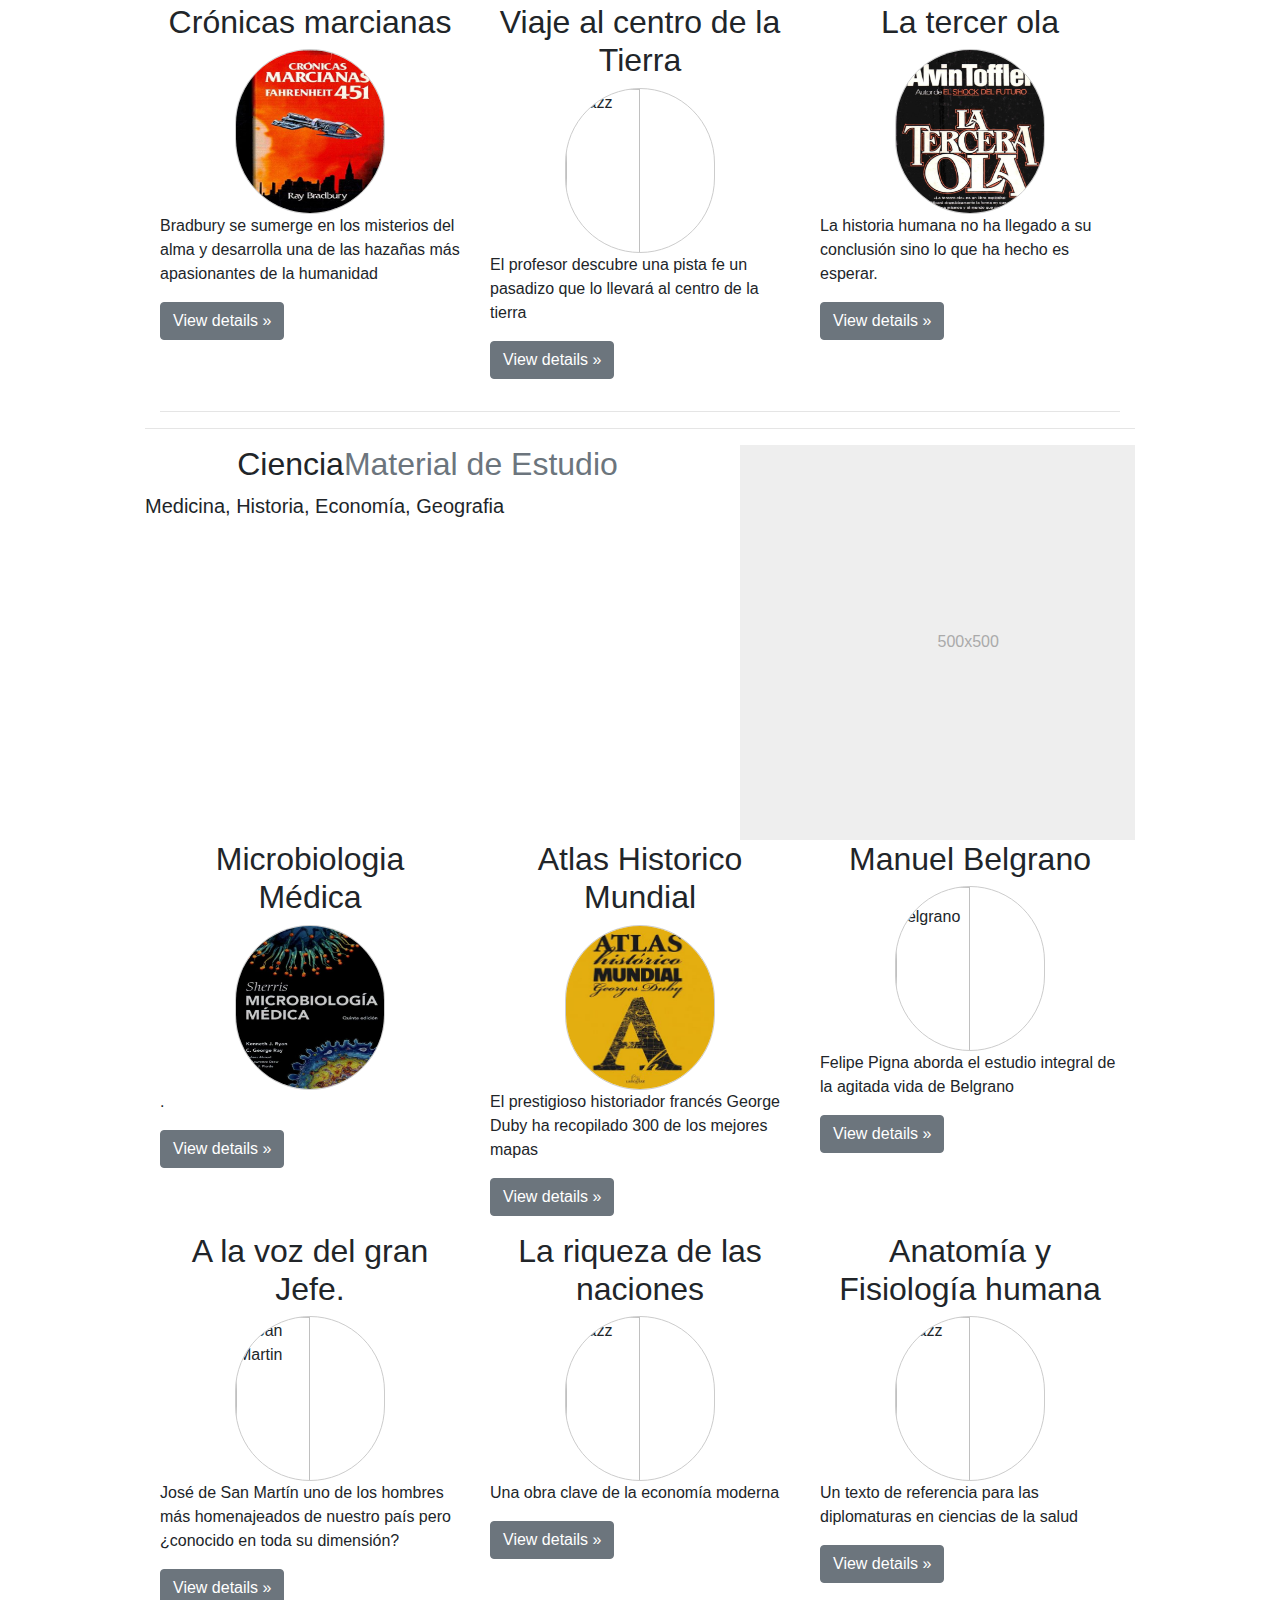
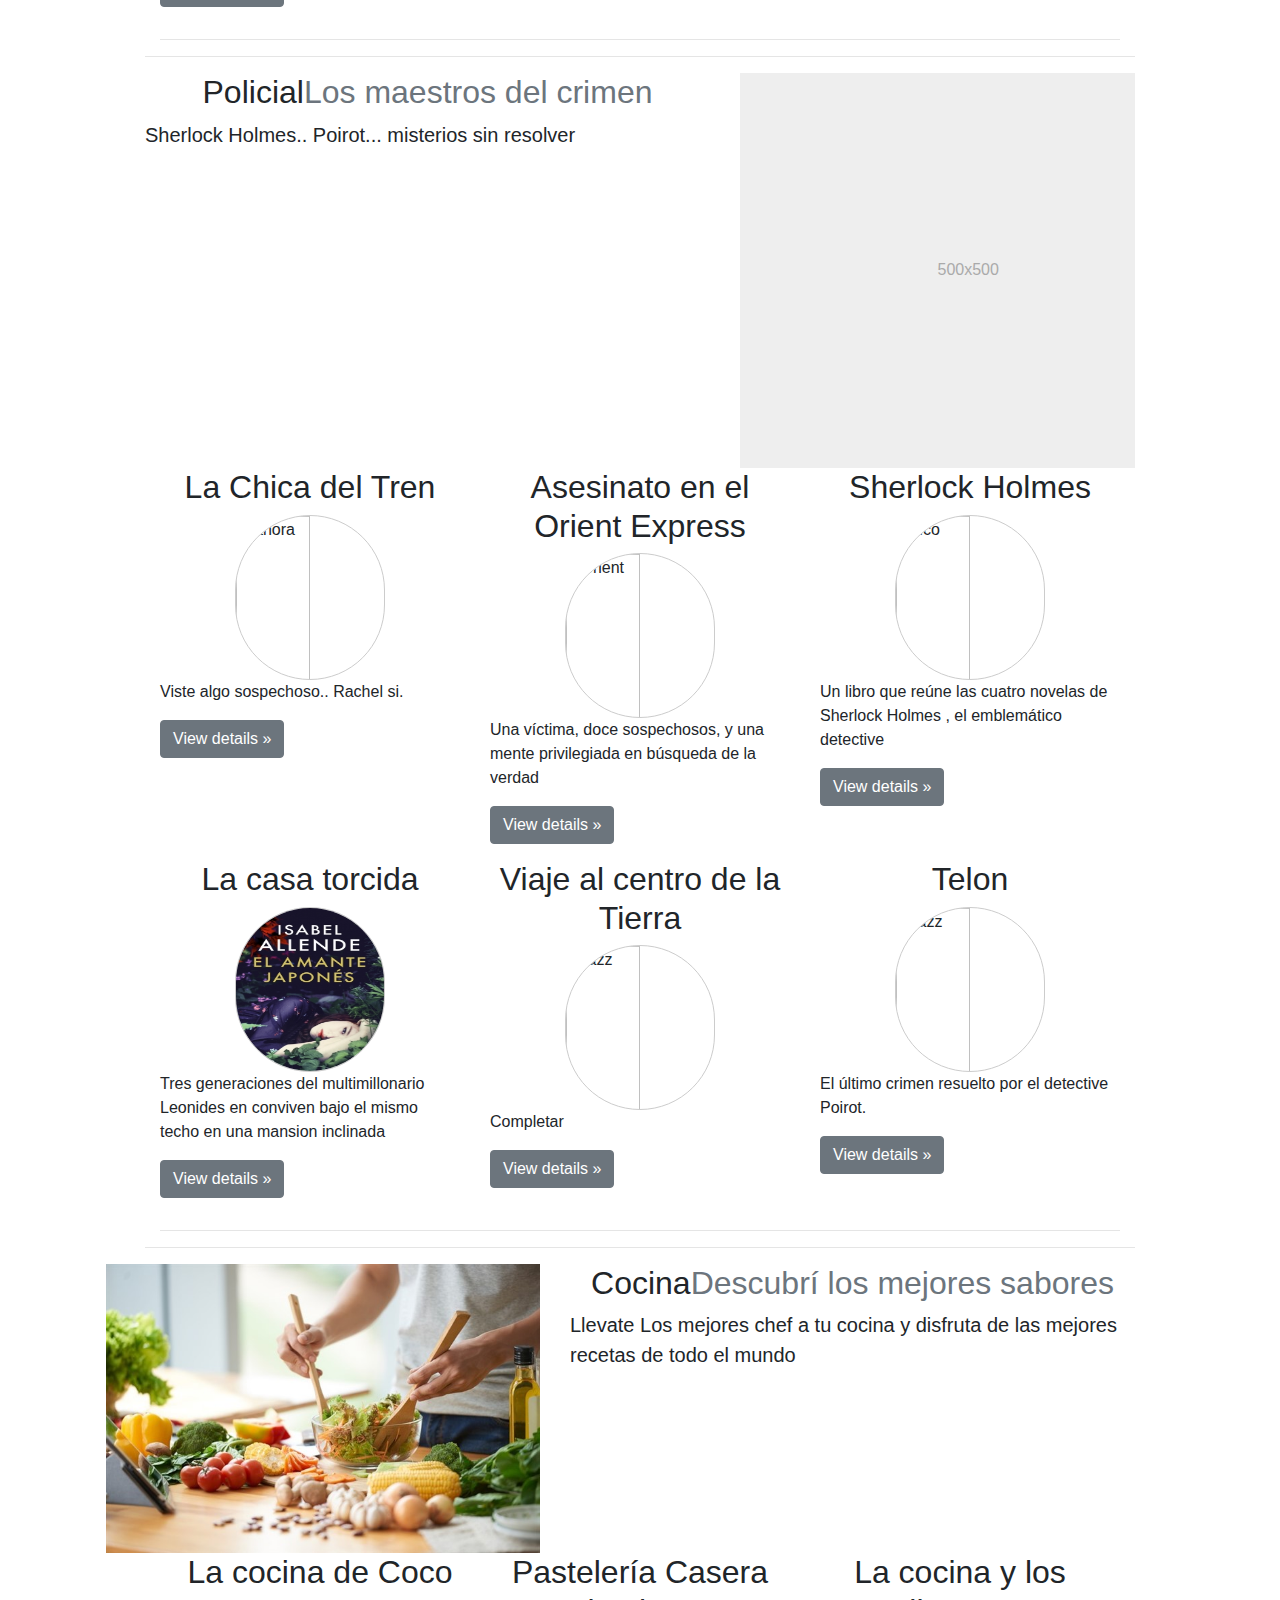
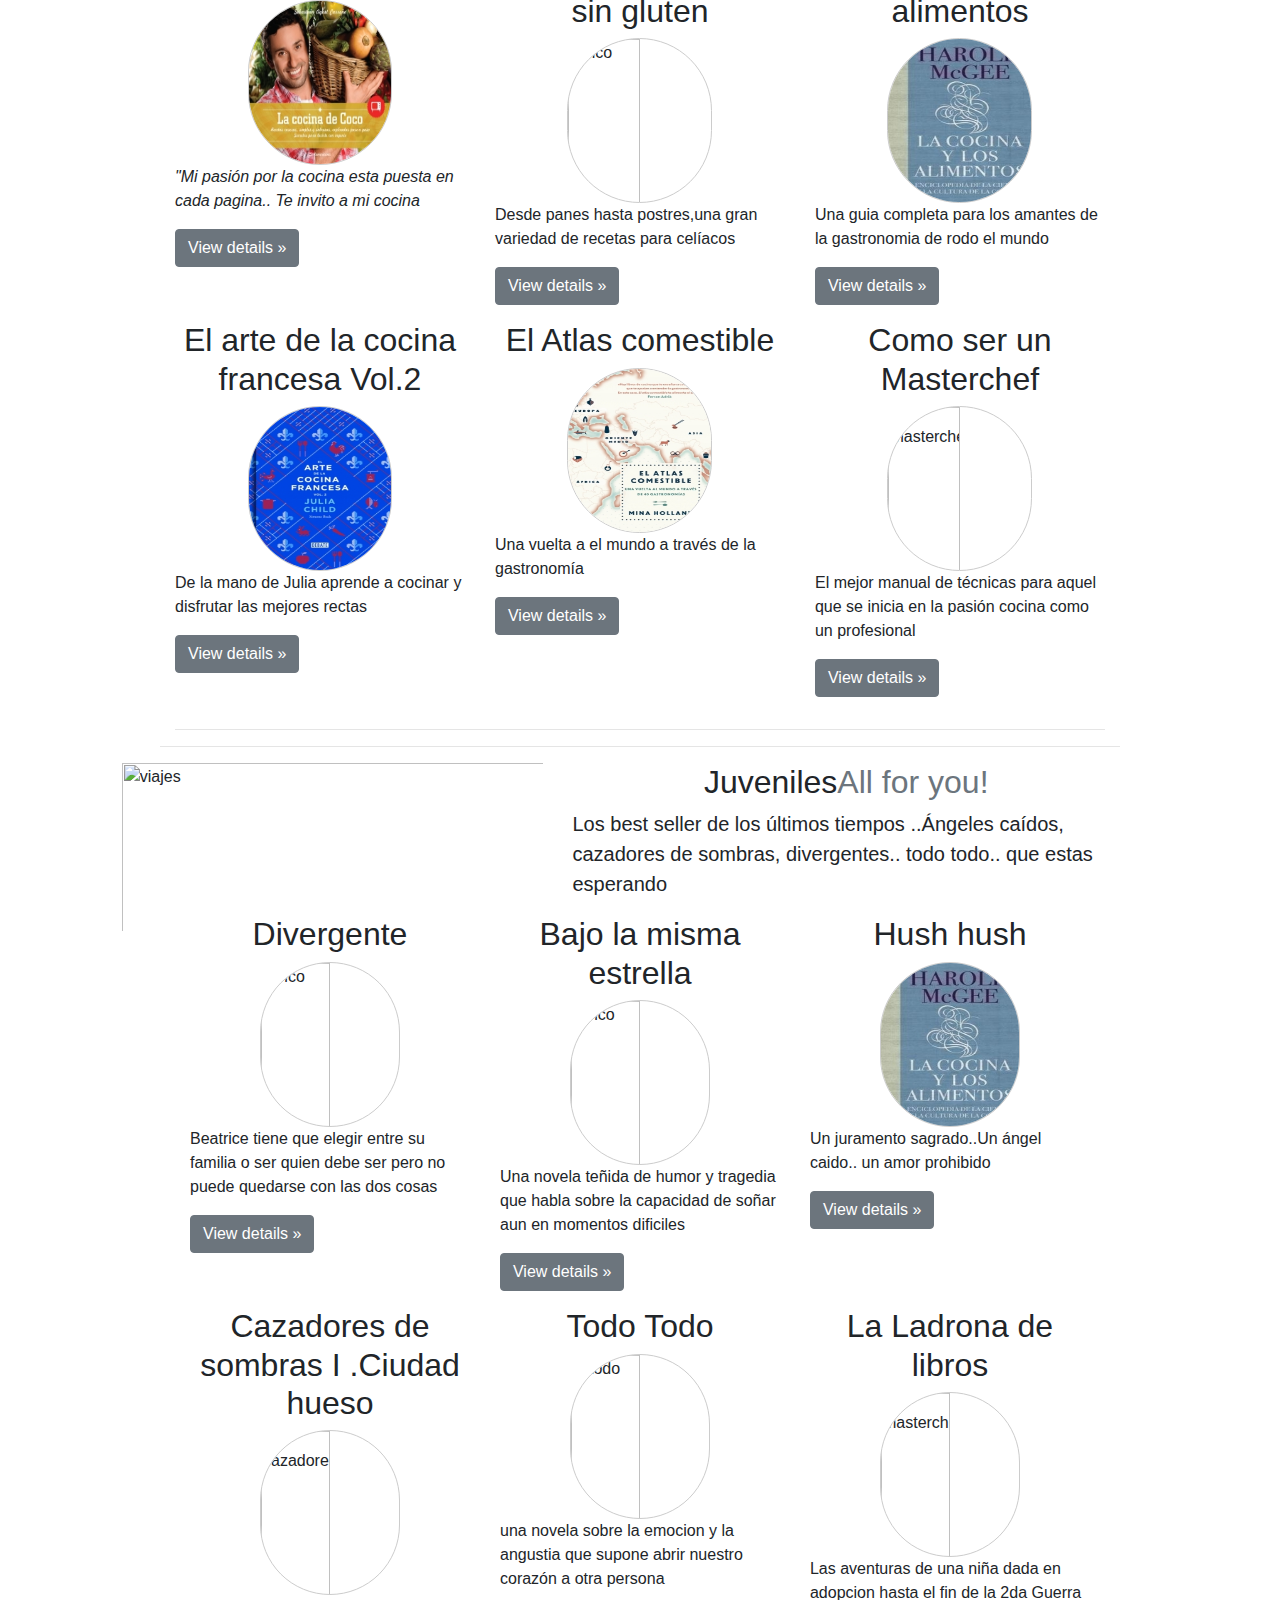
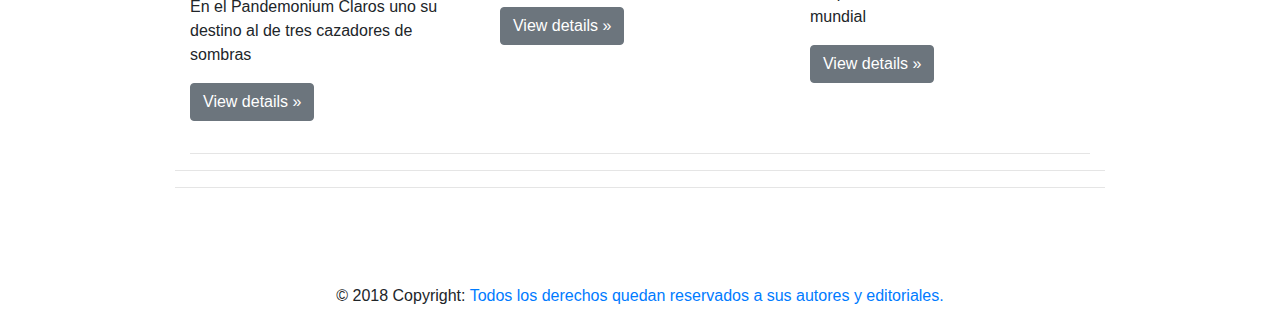
==== commit b58a0c63: "actualizacion book" ====
--- a/book.html
+++ b/book.html
@@ -171,35 +171,12 @@
                       <p>Ambrosio está envenenado por el orgullo y pronto descubrirá que la lujuria forma parte de sus pecados capitales. </p>
                         <p><a class="btn btn-secondary" href="#" role="button">View details »</a></p>
               </div>
-              <div class="col-xs-12 col-sm-6 col-md-4">
-                    <h2>El gato negro y otros relatos</h2>
-                    <img class="circulo" src="./imagenes/terror/gato.jpg" alt="jazz">
-                    <p>¿Alucinación o realidad? Un difuso límite para el fantástico universo de Edgar Allan Poe.</p>
-                    <p><a class="btn btn-secondary" href="#" role="button">View details »</a></p>
-              </div>
-
-              <div class="col-xs-12 col-sm-6 col-md-4">
-                  <h2>Misery</h2>
-                  <img class="circulo" src="./imagenes/terror/misery.jpg" alt="jazz">
-
-                  <p>Un escritor sufre un grave accidente y recobra el conocimiento en una apartada casa en la que vive una misteriosa mujer, corpulenta y de extraño carácter. </p>
-                  <p><a class="btn btn-secondary" href="#" role="button">View details »</a></p>
-              </div>
-
-
-              <div class="col-xs-12 col-sm-6 col-md-4">
-                  <h2>Los sin nombre</h2>
-                  <img class="circulo" src="./imagenes/terror/nombre.jpg" alt="jazz">
-                  <p>Habían conducido a su hija a una pesadilla de sangre y horror... </p>
-                  <p><a class="btn btn-secondary" href="#" role="button">View details »</a></p>
-              </div>
-
-
-            </div>
-
-            <hr>
-
-          </div>
+
+
+
+            </div>
+
+            </div>
 
       <hr class="featurette-divider">
 
@@ -239,36 +216,11 @@
                       <p>Experiencias únicas, como disfrutar de un concierto en la Iglesia de Wren, tomarse una pinta en un pub histórico, asistir a un auténtico partido de polo o navegar en barca por el Támesis.</p>
                       <p><a class="btn btn-secondary" href="#" role="button">View details »</a></p>
               </div>
-              <div class="col-xs-12 col-sm-6 col-md-4">
-                    <h2>Nueva York</h2>
-                    <img class="circulo" src="./imagenes/viajes/nueva.jpg" alt="jazz">
-                    <p>Epicentro de las artes, capital gastronómica y comercial, ciudad que marca tendencias</p>
-                    <p><a class="btn btn-secondary" href="#" role="button">View details »</a></p>
-              </div>
-
-              <div class="col-xs-12 col-sm-6 col-md-4">
-                  <h2>Paris</h2>
-                  <img class="circulo" src="./imagenes/viajes/paris.jpg" alt="jazz">
-
-                  <p>La ciudad de las luces famosa por sus bulevares flanqueados de monumentos, museos repletos de tesoros, bistrós clásicos y casas de alta costura</p>
-                  <p><a class="btn btn-secondary" href="#" role="button">View details »</a></p>
-              </div>
-
-
-              <div class="col-xs-12 col-sm-6 col-md-4">
-                  <h2>Roma</h2>
-                  <img class="circulo" src="./imagenes/viajes/roma.jpg" alt="jazz">
-                  <p>Roma, una superpotencia de la Antigüedad convertida en metrópolis moderna, es una mezcla fascinante de ruinas, monumentos y obras de arte impresionantes.</p>
-                  <p><a class="btn btn-secondary" href="#" role="button">View details »</a></p>
-              </div>
-
-
-            </div>
-
-            <hr>
-
-          </div>
-      hr class="featurette-divider">
+              </div>
+
+
+          </div>
+      <hr class="featurette-divider">
 
       <div< class="row featurette">
         <div class="col-md-7">
@@ -280,7 +232,7 @@
         </div>
       </div>
 
-div class="container marketing">
+<div class="container marketing">
 
         <div class="container">
             <!--  row of columns -->
--- a/css/book.css
+++ b/css/book.css
@@ -0,0 +1,36 @@
+body{
+box-sizing: border-box;
+}
+.container-fluid{
+  background-color: #FF5733   ;
+  color: white;
+  width: 100%;
+}
+
+#logo {
+  top: 20px;
+  left: 5px;
+  width: 10%;
+  border-radius: 90px;
+  border: 1px solid #ccc;
+
+}
+
+.categorias{
+  display: block;
+  float: right;
+  width: 110%;
+
+}
+h2{
+  text-align: center;
+}
+.circulo{
+  border-radius: 80px;
+  display: block;
+  margin-left: auto;
+  margin-right: auto;
+  border: 1px solid #ccc;
+  width: 50%;
+  height: 165px;
+}
